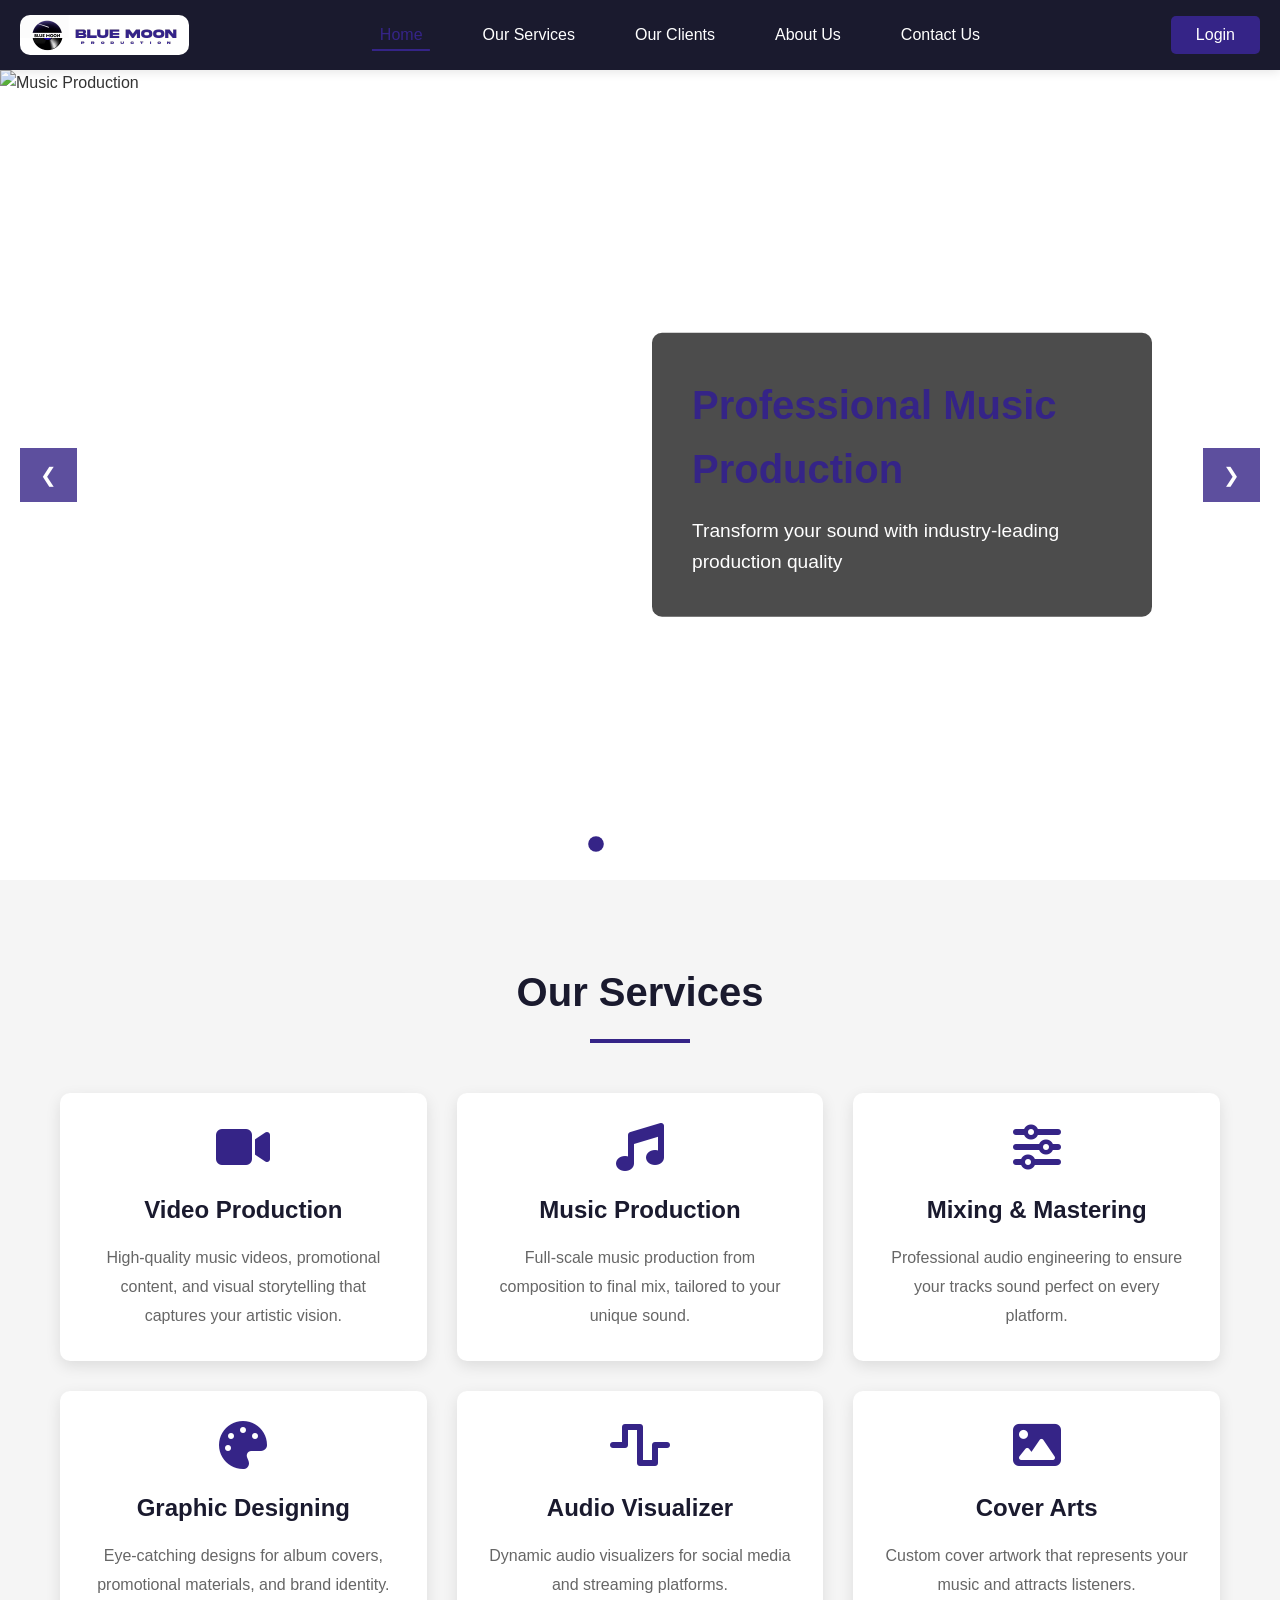
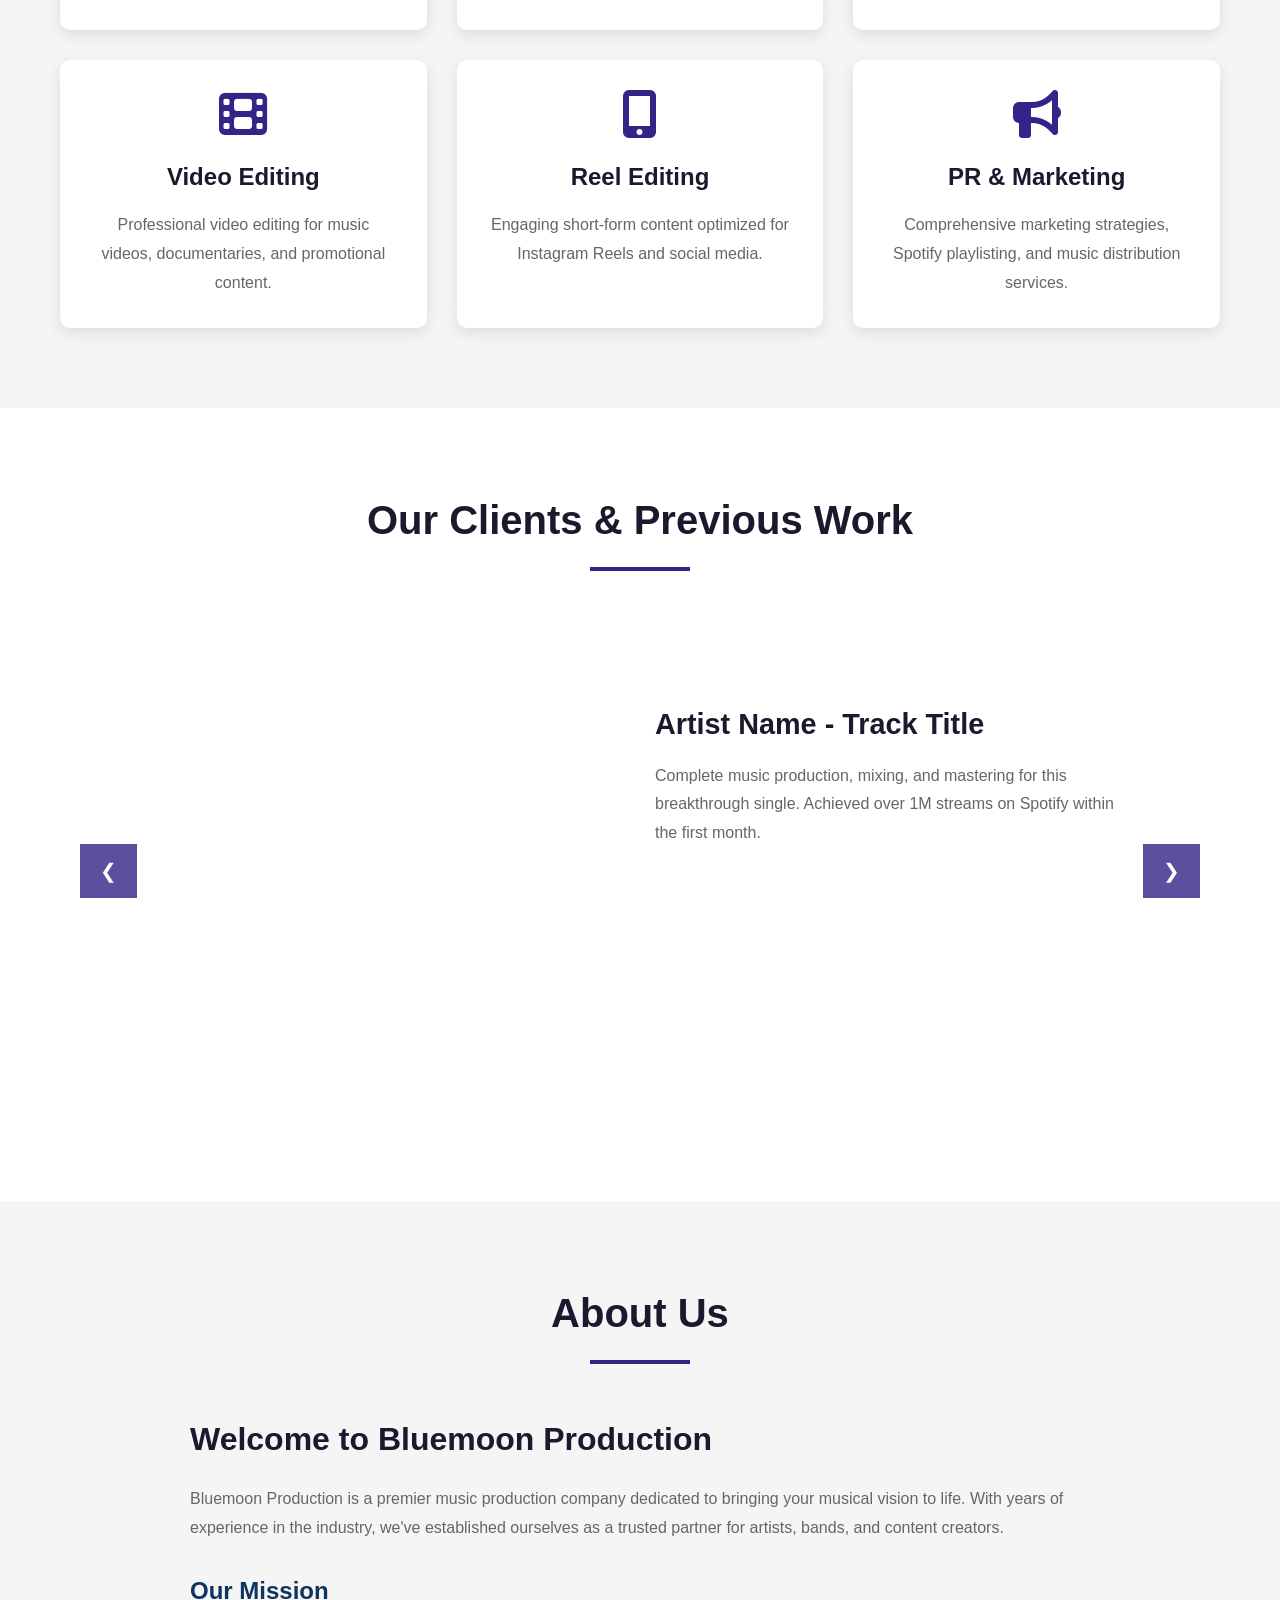
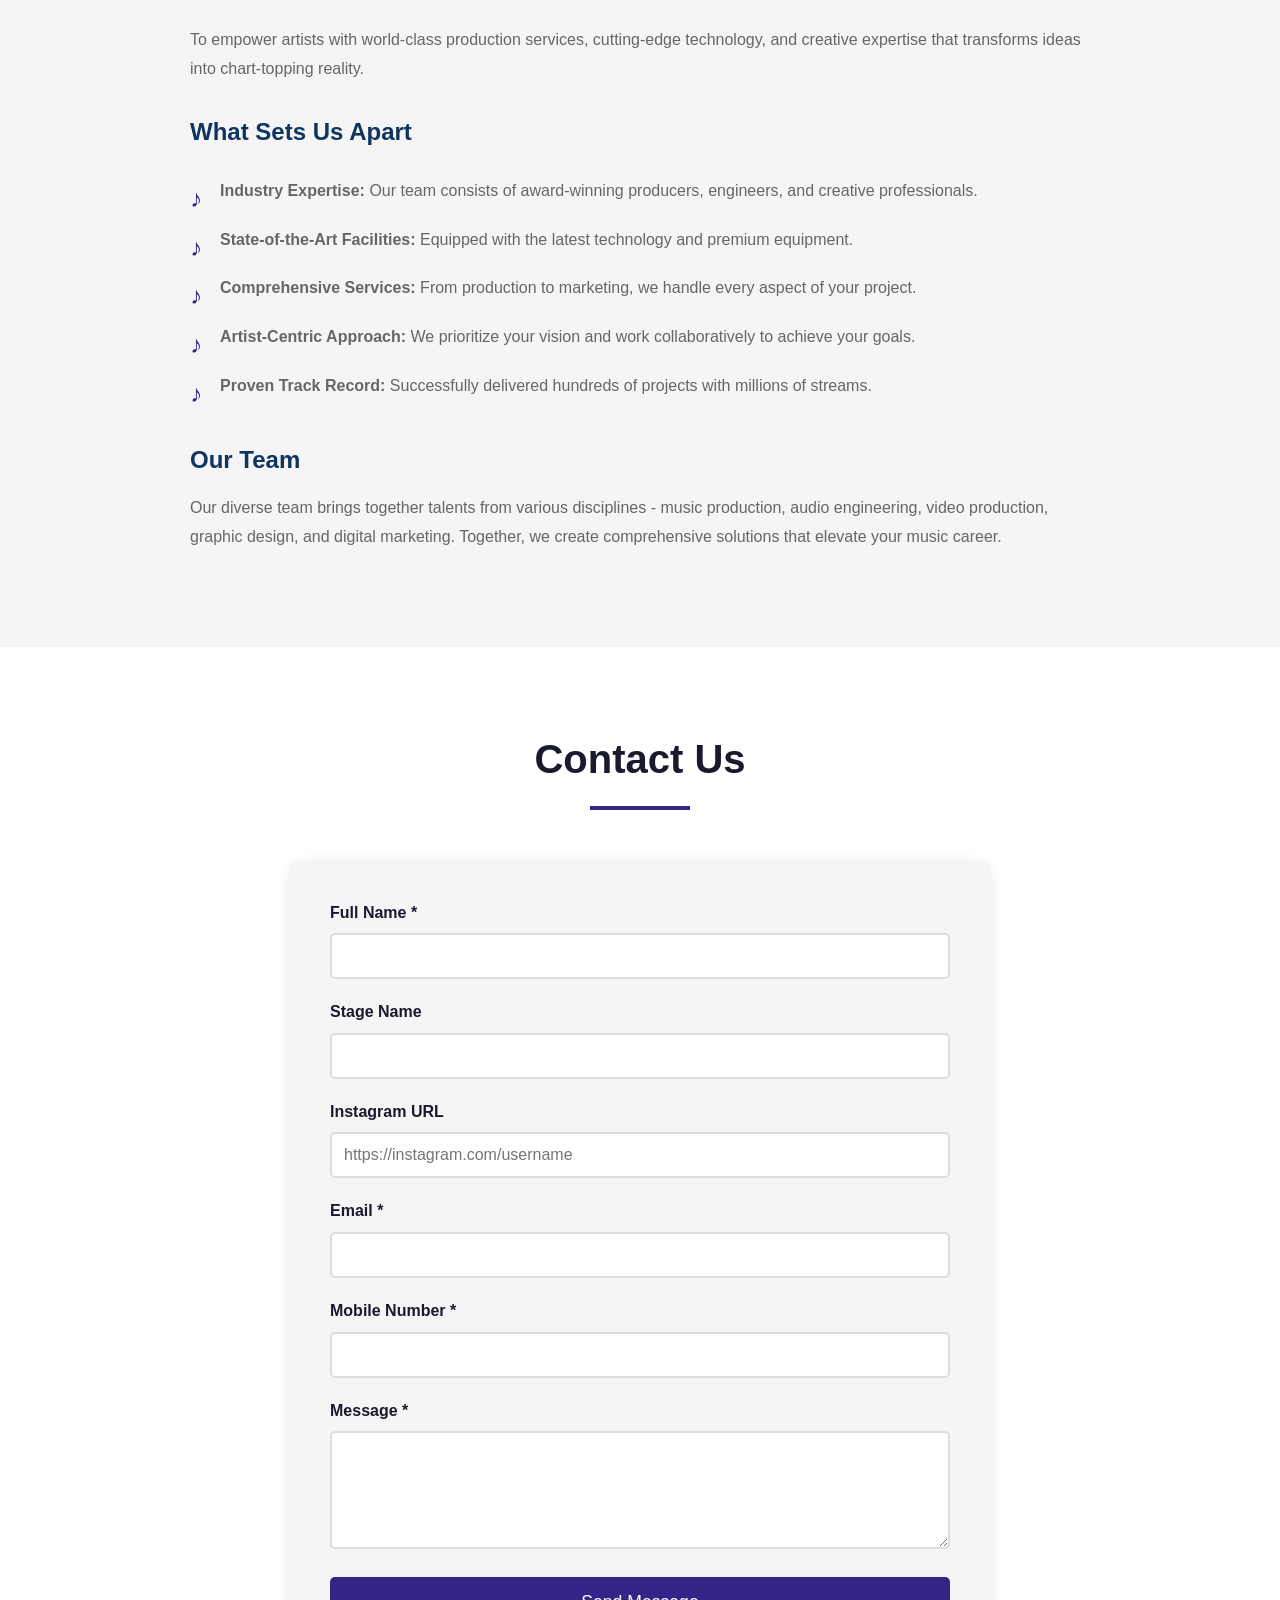
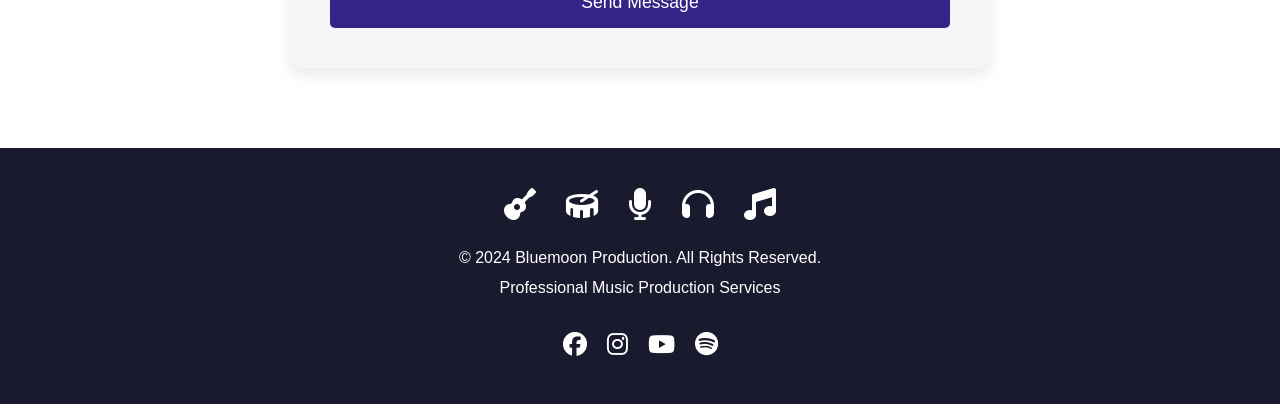
==== index.html @ 19fe963c "Multiple themes Implemented" ====
<!DOCTYPE html>
<html lang="en">
<head>
    <meta charset="UTF-8">
    <meta name="viewport" content="width=device-width, initial-scale=1.0">
    <title>Bluemoon Production - Music Production Company</title>
    <link rel="stylesheet" href="css/style.css">
    <link rel="stylesheet" href="css/navbar.css">
    <link rel="stylesheet" href="css/auth.css">
    <link rel="stylesheet" href="css/invoice.css">
    <link rel="stylesheet" href="css/theme.css">
    <link rel="stylesheet" href="https://cdnjs.cloudflare.com/ajax/libs/font-awesome/6.4.0/css/all.min.css">
</head>
<body>
    <!-- Navigation Bar -->
    <nav class="navbar" id="navbar">
        <div class="nav-container">
            <div class="nav-logo">
                <img src="images/bluemoon_production.gif" alt="Bluemoon Production" onerror="this.style.display='none'">
                <!-- <span>Bluemoon Production</span> -->
            </div>
            
            <div class="hamburger" id="hamburger">
                <span></span>
                <span></span>
                <span></span>
            </div>
            
            <ul class="nav-menu" id="navMenu">
                <li><a href="#home" class="nav-link active">Home</a></li>
                <li><a href="#services" class="nav-link">Our Services</a></li>
                <li><a href="#clients" class="nav-link">Our Clients</a></li>
                <li><a href="#about" class="nav-link">About Us</a></li>
                <li><a href="#contact" class="nav-link">Contact Us</a></li>
                <li class="invoice-menu" style="display: none;"><a href="invoice.html" target="_blank" class="nav-link">Generate Invoice</a></li>
            </ul>
            
            <div class="nav-auth">
                <button class="login-btn" id="loginBtn">Login</button>
                <div class="user-profile" id="userProfile" style="display: none;">
                    <i class="fas fa-user-circle"></i>
                    <div class="profile-dropdown">
                        <div class="profile-info">
                            <p><strong id="profileName"></strong></p>
                            <p id="profileEmail"></p>
                            <p id="profileStage"></p>
                        </div>
                        <button class="logout-btn" id="logoutBtn">Logout</button>
                    </div>
                </div>
            </div>
        </div>
    </nav>

    <!-- Home Section -->
    <section id="home" class="home-section">
        <div class="slider-container">
            <div class="slider">
                <div class="slide active">
                    <img src="https://images.unsplash.com/photo-1598488035139-bdbb2231ce04?w=1920" alt="Music Production">
                    <div class="slide-content">
                        <h1>Professional Music Production</h1>
                        <p>Transform your sound with industry-leading production quality</p>
                    </div>
                </div>
                <div class="slide">
                    <img src="https://images.unsplash.com/photo-1511379938547-c1f69419868d?w=1920" alt="Recording Studio">
                    <div class="slide-content">
                        <h1>State-of-the-Art Studio</h1>
                        <p>Experience world-class recording facilities and equipment</p>
                    </div>
                </div>
                <div class="slide">
                    <img src="https://images.unsplash.com/photo-1493225457124-a3eb161ffa5f?w=1920" alt="Mixing">
                    <div class="slide-content">
                        <h1>Expert Mixing & Mastering</h1>
                        <p>Bring your tracks to life with professional audio engineering</p>
                    </div>
                </div>
                <div class="slide">
                    <img src="https://images.unsplash.com/photo-1516280440614-37939bbacd81?w=1920" alt="Video Production">
                    <div class="slide-content">
                        <h1>Creative Video Production</h1>
                        <p>Stunning visuals that complement your musical vision</p>
                    </div>
                </div>
                <div class="slide">
                    <img src="https://images.unsplash.com/photo-1571330735066-03aaa9429d89?w=1920" alt="Marketing">
                    <div class="slide-content">
                        <h1>Strategic Music Marketing</h1>
                        <p>Amplify your reach with targeted promotion and distribution</p>
                    </div>
                </div>
            </div>
            <button class="slider-btn prev" onclick="changeSlide(-1)">&#10094;</button>
            <button class="slider-btn next" onclick="changeSlide(1)">&#10095;</button>
            <div class="slider-dots"></div>
        </div>
    </section>

    <!-- Services Section -->
    <section id="services" class="services-section">
        <div class="container">
            <h2 class="section-title">Our Services</h2>
            <div class="services-grid">
                <div class="service-card">
                    <i class="fas fa-video"></i>
                    <h3>Video Production</h3>
                    <p>High-quality music videos, promotional content, and visual storytelling that captures your artistic vision.</p>
                </div>
                <div class="service-card">
                    <i class="fas fa-music"></i>
                    <h3>Music Production</h3>
                    <p>Full-scale music production from composition to final mix, tailored to your unique sound.</p>
                </div>
                <div class="service-card">
                    <i class="fas fa-sliders-h"></i>
                    <h3>Mixing & Mastering</h3>
                    <p>Professional audio engineering to ensure your tracks sound perfect on every platform.</p>
                </div>
                <div class="service-card">
                    <i class="fas fa-palette"></i>
                    <h3>Graphic Designing</h3>
                    <p>Eye-catching designs for album covers, promotional materials, and brand identity.</p>
                </div>
                <div class="service-card">
                    <i class="fas fa-wave-square"></i>
                    <h3>Audio Visualizer</h3>
                    <p>Dynamic audio visualizers for social media and streaming platforms.</p>
                </div>
                <div class="service-card">
                    <i class="fas fa-image"></i>
                    <h3>Cover Arts</h3>
                    <p>Custom cover artwork that represents your music and attracts listeners.</p>
                </div>
                <div class="service-card">
                    <i class="fas fa-film"></i>
                    <h3>Video Editing</h3>
                    <p>Professional video editing for music videos, documentaries, and promotional content.</p>
                </div>
                <div class="service-card">
                    <i class="fas fa-mobile-alt"></i>
                    <h3>Reel Editing</h3>
                    <p>Engaging short-form content optimized for Instagram Reels and social media.</p>
                </div>
                <div class="service-card">
                    <i class="fas fa-bullhorn"></i>
                    <h3>PR & Marketing</h3>
                    <p>Comprehensive marketing strategies, Spotify playlisting, and music distribution services.</p>
                </div>
            </div>
        </div>
    </section>

    <!-- Clients Section -->
    <section id="clients" class="clients-section">
        <div class="container">
            <h2 class="section-title">Our Clients & Previous Work</h2>
            <div class="carousel-container">
                <div class="carousel">
                    <div class="carousel-item active">
                        <div class="carousel-video">
                            <iframe src="https://www.youtube.com/embed/dQw4w9WgXcQ" frameborder="0" allowfullscreen></iframe>
                        </div>
                        <div class="carousel-content">
                            <h3>Artist Name - Track Title</h3>
                            <p>Complete music production, mixing, and mastering for this breakthrough single. Achieved over 1M streams on Spotify within the first month.</p>
                        </div>
                    </div>
                    <div class="carousel-item">
                        <div class="carousel-video">
                            <iframe src="https://www.youtube.com/embed/dQw4w9WgXcQ" frameborder="0" allowfullscreen></iframe>
                        </div>
                        <div class="carousel-content">
                            <h3>Band Name - Album Production</h3>
                            <p>Full album production including recording, mixing, mastering, and music video production for debut album.</p>
                        </div>
                    </div>
                    <div class="carousel-item">
                        <div class="carousel-video">
                            <iframe src="https://www.youtube.com/embed/dQw4w9WgXcQ" frameborder="0" allowfullscreen></iframe>
                        </div>
                        <div class="carousel-content">
                            <h3>Solo Artist - EP Release</h3>
                            <p>Produced 5-track EP with complete marketing campaign and Spotify playlist placement.</p>
                        </div>
                    </div>
                    <div class="carousel-item">
                        <div class="carousel-video">
                            <iframe src="https://www.youtube.com/embed/dQw4w9WgXcQ" frameborder="0" allowfullscreen></iframe>
                        </div>
                        <div class="carousel-content">
                            <h3>Music Video Production</h3>
                            <p>Cinematic music video with professional editing and color grading. Featured on major music blogs.</p>
                        </div>
                    </div>
                    <div class="carousel-item">
                        <div class="carousel-video">
                            <iframe src="https://www.youtube.com/embed/dQw4w9WgXcQ" frameborder="0" allowfullscreen></iframe>
                        </div>
                        <div class="carousel-content">
                            <h3>Brand Collaboration</h3>
                            <p>Custom music production and sound design for commercial campaign.</p>
                        </div>
                    </div>
                    <div class="carousel-item">
                        <div class="carousel-video">
                            <iframe src="https://www.youtube.com/embed/dQw4w9WgXcQ" frameborder="0" allowfullscreen></iframe>
                        </div>
                        <div class="carousel-content">
                            <h3>Live Session Recording</h3>
                            <p>Multi-camera live session recording with professional audio mixing.</p>
                        </div>
                    </div>
                    <div class="carousel-item">
                        <div class="carousel-video">
                            <iframe src="https://www.youtube.com/embed/dQw4w9WgXcQ" frameborder="0" allowfullscreen></iframe>
                        </div>
                        <div class="carousel-content">
                            <h3>Podcast Production</h3>
                            <p>Complete podcast production including recording, editing, and distribution setup.</p>
                        </div>
                    </div>
                </div>
                <button class="carousel-btn prev" onclick="changeCarousel(-1)">&#10094;</button>
                <button class="carousel-btn next" onclick="changeCarousel(1)">&#10095;</button>
            </div>
        </div>
    </section>

    <!-- About Section -->
    <section id="about" class="about-section">
        <div class="container">
            <h2 class="section-title">About Us</h2>
            <div class="about-content">
                <div class="about-text">
                    <h3>Welcome to Bluemoon Production</h3>
                    <p>Bluemoon Production is a premier music production company dedicated to bringing your musical vision to life. With years of experience in the industry, we've established ourselves as a trusted partner for artists, bands, and content creators.</p>
                    
                    <h4>Our Mission</h4>
                    <p>To empower artists with world-class production services, cutting-edge technology, and creative expertise that transforms ideas into chart-topping reality.</p>
                    
                    <h4>What Sets Us Apart</h4>
                    <ul>
                        <li><strong>Industry Expertise:</strong> Our team consists of award-winning producers, engineers, and creative professionals.</li>
                        <li><strong>State-of-the-Art Facilities:</strong> Equipped with the latest technology and premium equipment.</li>
                        <li><strong>Comprehensive Services:</strong> From production to marketing, we handle every aspect of your project.</li>
                        <li><strong>Artist-Centric Approach:</strong> We prioritize your vision and work collaboratively to achieve your goals.</li>
                        <li><strong>Proven Track Record:</strong> Successfully delivered hundreds of projects with millions of streams.</li>
                    </ul>
                    
                    <h4>Our Team</h4>
                    <p>Our diverse team brings together talents from various disciplines - music production, audio engineering, video production, graphic design, and digital marketing. Together, we create comprehensive solutions that elevate your music career.</p>
                </div>
            </div>
        </div>
    </section>

    <!-- Contact Section -->
    <section id="contact" class="contact-section">
        <div class="container">
            <h2 class="section-title">Contact Us</h2>
            <div class="contact-content">
                <form id="contactForm" class="contact-form">
                    <div class="form-group">
                        <label for="contactName">Full Name *</label>
                        <input type="text" id="contactName" required>
                    </div>
                    <div class="form-group">
                        <label for="contactStageName">Stage Name</label>
                        <input type="text" id="contactStageName">
                    </div>
                    <div class="form-group">
                        <label for="contactInstagram">Instagram URL</label>
                        <input type="url" id="contactInstagram" placeholder="https://instagram.com/username">
                    </div>
                    <div class="form-group">
                        <label for="contactEmail">Email *</label>
                        <input type="email" id="contactEmail" required>
                    </div>
                    <div class="form-group">
                        <label for="contactPhone">Mobile Number *</label>
                        <input type="tel" id="contactPhone" required>
                    </div>
                    <div class="form-group">
                        <label for="contactMessage">Message *</label>
                        <textarea id="contactMessage" rows="5" required></textarea>
                    </div>
                    <button type="submit" class="submit-btn">Send Message</button>
                </form>
            </div>
        </div>
    </section>

    <!-- Invoice Section -->
    <!-- <section id="invoice" class="invoice-section" style="display: none;">
        <div class="container">
            <h2 class="section-title">Generate Invoice</h2>
            <form id="invoiceForm" class="invoice-form">
                <div class="form-row">
                    <div class="form-group">
                        <label for="invoiceNo">Invoice No. *</label>
                        <input type="text" id="invoiceNo" required>
                    </div>
                </div>

                <h3>From (Your Details)</h3>
                <div class="form-row">
                    <div class="form-group">
                        <label for="fromName">Company/Person Name *</label>
                        <input type="text" id="fromName" value="Bluemoon Production" required>
                    </div>
                    <div class="form-group">
                        <label for="fromPhone">Mobile No. *</label>
                        <input type="tel" id="fromPhone" required>
                    </div>
                </div>
                <div class="form-row">
                    <div class="form-group">
                        <label for="fromEmail">Email *</label>
                        <input type="email" id="fromEmail" required>
                    </div>
                    <div class="form-group">
                        <label for="fromAddress">Address *</label>
                        <input type="text" id="fromAddress" required>
                    </div>
                </div>

                <h3>To (Client Details)</h3>
                <div class="form-row">
                    <div class="form-group">
                        <label for="toName">Company/Person Name *</label>
                        <input type="text" id="toName" required>
                    </div>
                    <div class="form-group">
                        <label for="toPhone">Mobile No. *</label>
                        <input type="tel" id="toPhone" required>
                    </div>
                </div>
                <div class="form-row">
                    <div class="form-group">
                        <label for="toEmail">Email *</label>
                        <input type="email" id="toEmail" required>
                    </div>
                    <div class="form-group">
                        <label for="toAddress">Address *</label>
                        <input type="text" id="toAddress" required>
                    </div>
                </div>

                <h3>Invoice Details</h3>
                <div class="form-row">
                    <div class="form-group">
                        <label for="invoiceDate">Invoice Date *</label>
                        <input type="date" id="invoiceDate" required>
                    </div>
                    <div class="form-group">
                        <label for="terms">Terms</label>
                        <input type="text" id="terms" placeholder="e.g., Net 30">
                    </div>
                    <div class="form-group">
                        <label for="dueDate">Due Date *</label>
                        <input type="date" id="dueDate" required>
                    </div>
                </div>

                <h3>Item Details</h3>
                <table class="items-table" id="itemsTable">
                    <thead>
                        <tr>
                            <th>Sl.No.</th>
                            <th>Item & Description</th>
                            <th>Qty</th>
                            <th>Amount</th>
                            <th>Action</th>
                        </tr>
                    </thead>
                    <tbody id="itemsBody">
                        <tr class="item-row">
                            <td>1</td>
                            <td><input type="text" class="item-desc" placeholder="Item description" required></td>
                            <td><input type="number" class="item-qty" value="1" min="1" required></td>
                            <td><input type="number" class="item-amount" placeholder="0.00" step="0.01" required></td>
                            <td><button type="button" class="remove-item" onclick="removeItem(this)">Remove</button></td>
                        </tr>
                    </tbody>
                </table>
                <button type="button" class="add-item-btn" onclick="addItem()">Add Item</button>

                <div class="invoice-totals">
                    <div class="total-row">
                        <label>Sub Total:</label>
                        <span id="subTotal">0.00</span>
                    </div>
                    <div class="total-row">
                        <label>Total:</label>
                        <span id="total">0.00</span>
                    </div>
                    <div class="form-group">
                        <label for="advancePayment">Advance Payment:</label>
                        <input type="number" id="advancePayment" value="0" step="0.01">
                    </div>
                    <div class="total-row">
                        <label>Balance Due:</label>
                        <span id="balanceDue">0.00</span>
                    </div>
                    <div class="total-row">
                        <label>Total in Words:</label>
                        <span id="totalWords"></span>
                    </div>
                </div>

                <h3>Payment Details</h3>
                <div class="form-group">
                    <label for="paymentMethod">Payment Method *</label>
                    <select id="paymentMethod" required>
                        <option value="">Select Payment Method</option>
                        <option value="bank">Bank Details</option>
                        <option value="upi">UPI</option>
                        <option value="both">Both</option>
                    </select>
                </div>

                <div id="bankDetails" style="display: none;">
                    <h4>Bank Details</h4>
                    <div class="form-row">
                        <div class="form-group">
                            <label for="accountHolder">Account Holder Name</label>
                            <input type="text" id="accountHolder">
                        </div>
                        <div class="form-group">
                            <label for="bankName">Bank Name</label>
                            <input type="text" id="bankName">
                        </div>
                    </div>
                    <div class="form-row">
                        <div class="form-group">
                            <label for="accountNumber">Account Number</label>
                            <input type="text" id="accountNumber">
                        </div>
                        <div class="form-group">
                            <label for="accountType">Account Type</label>
                            <input type="text" id="accountType" placeholder="Savings/Current">
                        </div>
                    </div>
                    <div class="form-row">
                        <div class="form-group">
                            <label for="ifscCode">IFSC Code</label>
                            <input type="text" id="ifscCode">
                        </div>
                        <div class="form-group">
                            <label for="branch">Branch</label>
                            <input type="text" id="branch">
                        </div>
                        <div class="form-group">
                            <label for="swiftCode">SWIFT Code</label>
                            <input type="text" id="swiftCode">
                        </div>
                    </div>
                </div>

                <div id="upiDetails" style="display: none;">
                    <h4>UPI Details</h4>
                    <div class="form-row">
                        <div class="form-group">
                            <label for="upiId">UPI ID</label>
                            <input type="text" id="upiId">
                        </div>
                        <div class="form-group">
                            <label for="upiName">Name</label>
                            <input type="text" id="upiName">
                        </div>
                    </div>
                </div>

                <div class="form-group">
                    <label for="terms">Terms & Conditions</label>
                    <textarea id="termsConditions" rows="4" placeholder="Enter terms and conditions"></textarea>
                </div>

                <button type="submit" class="submit-btn">Generate Invoice</button>
            </form>
        </div>
    </section> -->

    <!-- Footer -->
    <footer class="footer">
        <div class="container">
            <div class="footer-content">
                <div class="footer-icons">
                    <i class="fas fa-guitar instrument-icon"></i>
                    <i class="fas fa-drum instrument-icon"></i>
                    <i class="fas fa-microphone instrument-icon"></i>
                    <i class="fas fa-headphones instrument-icon"></i>
                    <i class="fas fa-music instrument-icon"></i>
                </div>
                <div class="footer-info">
                    <p>&copy; 2024 Bluemoon Production. All Rights Reserved.</p>
                    <p>Professional Music Production Services</p>
                </div>
                <div class="footer-social">
                    <a href="#"><i class="fab fa-facebook"></i></a>
                    <a href="#"><i class="fab fa-instagram"></i></a>
                    <a href="#"><i class="fab fa-youtube"></i></a>
                    <a href="#"><i class="fab fa-spotify"></i></a>
                </div>
            </div>
        </div>
    </footer>

    <!-- Auth Modal -->
    <div id="authModal" class="modal">
        <div class="modal-content">
            <span class="close-modal">&times;</span>
            
            <!-- Login Form -->
            <div id="loginForm" class="auth-form">
                <h2>Login</h2>
                <form id="loginFormElement">
                    <div class="form-group">
                        <label for="loginEmail">Email</label>
                        <input type="email" id="loginEmail" required>
                    </div>
                    <div class="form-group">
                        <label for="loginPassword">Password</label>
                        <input type="password" id="loginPassword" required>
                    </div>
                    <button type="submit" class="auth-submit-btn">Login</button>
                    <p class="auth-switch">Don't have an account? <a href="#" id="showSignup">Sign Up</a></p>
                </form>
            </div>

            <!-- Signup Form -->
            <div id="signupForm" class="auth-form" style="display: none;">
                <h2>Sign Up</h2>
                <form id="signupFormElement">
                    <div class="form-group">
                        <label for="signupFullName">Full Name *</label>
                        <input type="text" id="signupFullName" required>
                    </div>
                    <div class="form-group">
                        <label for="signupStageName">Stage Name</label>
                        <input type="text" id="signupStageName">
                    </div>
                    <div class="form-group">
                        <label for="signupEmail">Email *</label>
                        <input type="email" id="signupEmail" required>
                    </div>
                    <div class="form-group">
                        <label for="signupPhone">WhatsApp/Mobile Number *</label>
                        <input type="tel" id="signupPhone" required>
                    </div>
                    <div class="form-group">
                        <label for="signupPassword">Password *</label>
                        <input type="password" id="signupPassword" required>
                    </div>
                    <div class="form-group">
                        <label for="signupConfirmPassword">Re-enter Password *</label>
                        <input type="password" id="signupConfirmPassword" required>
                    </div>
                    <button type="submit" class="auth-submit-btn">Sign Up</button>
                    <p class="auth-switch">Already have an account? <a href="#" id="showLogin">Login</a></p>
                </form>
            </div>
        </div>
    </div>

    <script src="js/config.js"></script>
    <script src="js/utils.js"></script>
    <script src="js/theme.js"></script>
    <script src="js/main.js"></script>
    <script src="js/auth.js"></script>
    <script src="js/invoice.js"></script>
</body>
</html>
---- css/style.css ----
* {
    margin: 0;
    padding: 0;
    box-sizing: border-box;
}

:root {
    --primary-color: #1a1a2e;
    --secondary-color: #16213e;
    --accent-color: #0f3460;
    --highlight-color: #352487;
    --text-light: #ffffff;
    --text-dark: #333333;
    --bg-light: #f5f5f5;
}

body {
    font-family: 'Segoe UI', Tahoma, Geneva, Verdana, sans-serif;
    line-height: 1.6;
    color: var(--text-dark);
    overflow-x: hidden;
}

.container {
    max-width: 1200px;
    margin: 0 auto;
    padding: 0 20px;
}

/* Home Section */
.home-section {
    margin-top: 70px;
    position: relative;
    height: 90vh;
    overflow: hidden;
}

.slider-container {
    position: relative;
    width: 100%;
    height: 100%;
}

.slider {
    width: 100%;
    height: 100%;
}

.slide {
    position: absolute;
    width: 100%;
    height: 100%;
    opacity: 0;
    transition: opacity 1s ease-in-out;
}

.slide.active {
    opacity: 1;
}

.slide img {
    width: 100%;
    height: 100%;
    object-fit: cover;
}

.slide-content {
    position: absolute;
    right: 10%;
    top: 50%;
    transform: translateY(-50%);
    background: rgba(0, 0, 0, 0.7);
    padding: 40px;
    border-radius: 10px;
    max-width: 500px;
    color: var(--text-light);
    animation: slideIn 1s ease-out;
}

@keyframes slideIn {
    from {
        opacity: 0;
        transform: translateY(-50%) translateX(50px);
    }
    to {
        opacity: 1;
        transform: translateY(-50%) translateX(0);
    }
}

.slide-content h1 {
    font-size: 2.5rem;
    margin-bottom: 15px;
    color: var(--highlight-color);
}

.slide-content p {
    font-size: 1.2rem;
}

.slider-btn {
    position: absolute;
    top: 50%;
    transform: translateY(-50%);
    background: var(--highlight-color);
    color: white;
    border: none;
    padding: 15px 20px;
    cursor: pointer;
    font-size: 20px;
    transition: all 0.3s;
    z-index: 10;
    opacity: 0.8;
}

.slider-btn:hover {
    background: var(--highlight-color);
    transform: translateY(-50%) scale(1.1);
}

.slider-btn.prev {
    left: 20px;
}

.slider-btn.next {
    right: 20px;
}

.slider-dots {
    position: absolute;
    bottom: 30px;
    left: 50%;
    transform: translateX(-50%);
    display: flex;
    gap: 10px;
    z-index: 10;
}

.dot {
    width: 12px;
    height: 12px;
    border-radius: 50%;
    background: rgba(255, 255, 255, 0.5);
    cursor: pointer;
    transition: all 0.3s;
}

.dot.active {
    background: var(--highlight-color);
    transform: scale(1.3);
}

/* Services Section */
.services-section {
    padding: 80px 0;
    background: var(--bg-light);
}

.section-title {
    text-align: center;
    font-size: 2.5rem;
    margin-bottom: 50px;
    color: var(--primary-color);
    position: relative;
}

.section-title::after {
    content: '';
    display: block;
    width: 100px;
    height: 4px;
    background: var(--highlight-color);
    margin: 15px auto 0;
}

.services-grid {
    display: grid;
    grid-template-columns: repeat(3, 1fr);
    gap: 30px;
}

.service-card {
    background: white;
    padding: 30px;
    border-radius: 10px;
    text-align: center;
    transition: all 0.3s;
    box-shadow: 0 5px 15px rgba(0, 0, 0, 0.1);
}

.service-card:hover {
    transform: translateY(-10px);
    box-shadow: 0 15px 30px rgba(0, 0, 0, 0.3);
}

.service-card i {
    font-size: 3rem;
    color: var(--highlight-color);
    margin-bottom: 20px;
    transition: all 0.3s;
}

.service-card:hover i {
    transform: scale(1.2) rotate(5deg);
}

.service-card h3 {
    font-size: 1.5rem;
    margin-bottom: 15px;
    color: var(--primary-color);
}

.service-card p {
    color: #666;
    line-height: 1.8;
}

/* Clients Section */
.clients-section {
    padding: 80px 0;
    background: white;
}

.carousel-container {
    position: relative;
    max-width: 1000px;
    margin: 0 auto;
}

.carousel {
    position: relative;
    height: 500px;
}

.carousel-item {
    position: absolute;
    width: 100%;
    display: none;
    opacity: 0;
    transition: opacity 0.5s;
}

.carousel-item.active {
    display: flex;
    opacity: 1;
    gap: 30px;
    align-items: center;
}

.carousel-video {
    flex: 1;
    border-radius: 10px;
    overflow: hidden;
}

.carousel-video iframe {
    width: 100%;
    height: 300px;
    border-radius: 10px;
}

.carousel-content {
    flex: 1;
    padding: 20px;
}

.carousel-content h3 {
    font-size: 1.8rem;
    margin-bottom: 15px;
    color: var(--primary-color);
}

.carousel-content p {
    color: #666;
    line-height: 1.8;
}

.carousel-btn {
    position: absolute;
    top: 50%;
    transform: translateY(-50%);
    background: var(--highlight-color);
    color: white;
    border: none;
    padding: 15px 20px;
    cursor: pointer;
    font-size: 20px;
    transition: all 0.3s;
    z-index: 10;
    opacity: 0.8;
}

.carousel-btn:hover {
    background: var(--highlight-color);
    transform: translateY(-50%) scale(1.1);
}

.carousel-btn.prev {
    left: -60px;
}

.carousel-btn.next {
    right: -60px;
}

/* About Section */
.about-section {
    padding: 80px 0;
    background: var(--bg-light);
}

.about-content {
    max-width: 900px;
    margin: 0 auto;
}

.about-text h3 {
    font-size: 2rem;
    margin-bottom: 20px;
    color: var(--primary-color);
}

.about-text h4 {
    font-size: 1.5rem;
    margin: 30px 0 15px;
    color: var(--accent-color);
}

.about-text p {
    margin-bottom: 15px;
    line-height: 1.8;
    color: #666;
}

.about-text ul {
    list-style: none;
    padding-left: 0;
}

.about-text ul li {
    padding: 10px 0;
    padding-left: 30px;
    position: relative;
    line-height: 1.8;
    color: #666;
}

.about-text ul li::before {
    content: '♪';
    position: absolute;
    left: 0;
    color: var(--highlight-color);
    font-size: 1.5rem;
}

/* Contact Section */
.contact-section {
    padding: 80px 0;
    background: white;
}

.contact-content {
    max-width: 700px;
    margin: 0 auto;
}

.contact-form {
    background: var(--bg-light);
    padding: 40px;
    border-radius: 10px;
    box-shadow: 0 5px 15px rgba(0, 0, 0, 0.1);
}

.form-group {
    margin-bottom: 20px;
}

.form-group label {
    display: block;
    margin-bottom: 8px;
    font-weight: 600;
    color: var(--primary-color);
}

.form-group input,
.form-group textarea,
.form-group select {
    width: 100%;
    padding: 12px;
    border: 2px solid #ddd;
    border-radius: 5px;
    font-size: 1rem;
    transition: all 0.3s;
}

.form-group input:focus,
.form-group textarea:focus,
.form-group select:focus {
    outline: none;
    border-color: var(--highlight-color);
}

.submit-btn {
    background: var(--highlight-color);
    color: white;
    padding: 15px 40px;
    border: none;
    border-radius: 5px;
    font-size: 1.1rem;
    cursor: pointer;
    transition: all 0.3s;
    width: 100%;
}

.submit-btn:hover {
    transform: translateY(-2px);
    box-shadow: 0 5px 15px rgba(0, 0, 0, 0.3);
}

/* Footer */
.footer {
    background: var(--primary-color);
    color: var(--text-light);
    padding: 40px 0;
    text-align: center;
}

.footer-content {
    display: flex;
    flex-direction: column;
    gap: 20px;
}

.footer-icons {
    display: flex;
    justify-content: center;
    gap: 30px;
    font-size: 2rem;
}

.instrument-icon {
    transition: all 0.3s;
    cursor: pointer;
}

.instrument-icon:hover {
    color: var(--highlight-color);
    transform: translateY(-5px) rotate(10deg);
}

.footer-info p {
    margin: 5px 0;
}

.footer-social {
    display: flex;
    justify-content: center;
    gap: 20px;
}

.footer-social a {
    color: var(--text-light);
    font-size: 1.5rem;
    transition: all 0.3s;
}

.footer-social a:hover {
    color: var(--highlight-color);
    transform: scale(1.2);
}

/* Modal */
.modal {
    display: none;
    position: fixed;
    z-index: 1000;
    left: 0;
    top: 0;
    width: 100%;
    height: 100%;
    background: rgba(0, 0, 0, 0.8);
    animation: fadeIn 0.3s;
}

@keyframes fadeIn {
    from { opacity: 0; }
    to { opacity: 1; }
}

.modal-content {
    position: relative;
    background: white;
    margin: 5% auto;
    padding: 40px;
    width: 90%;
    max-width: 500px;
    border-radius: 10px;
    animation: slideDown 0.3s;
}

@keyframes slideDown {
    from {
        transform: translateY(-50px);
        opacity: 0;
    }
    to {
        transform: translateY(0);
        opacity: 1;
    }
}

.close-modal {
    position: absolute;
    right: 20px;
    top: 15px;
    font-size: 30px;
    cursor: pointer;
    color: #999;
    transition: all 0.3s;
}

.close-modal:hover {
    color: var(--highlight-color);
    transform: rotate(90deg);
}

/* Responsive Design */
@media (max-width: 768px) {
    .services-grid {
        grid-template-columns: 1fr;
    }

    /* Slider mobile responsive */
    .slider-container {
        overflow-x: auto;
        -webkit-overflow-scrolling: touch;
        scroll-snap-type: x mandatory;
    }

    .slider {
        display: flex;
        width: auto;
    }

    .slide {
        position: relative;
        min-width: 100%;
        scroll-snap-align: start;
        opacity: 1;
    }

    .slider-btn {
        display: none;
    }

    .slider-dots {
        bottom: 10px;
    }

    .dot {
        display: none;
    }

    /* Carousel mobile responsive */
    .carousel-container {
        overflow-x: auto;
        -webkit-overflow-scrolling: touch;
        scroll-snap-type: x mandatory;
    }

    .carousel {
        display: flex;
        width: auto;
        height: auto;
    }

    .carousel-item {
        position: relative;
        min-width: 100%;
        scroll-snap-align: start;
        display: flex;
        flex-direction: column;
        opacity: 1;
        padding: 20px;
    }

    .carousel-item.active {
        display: flex;
    }

    .carousel-btn {
        display: none;
    }

    .carousel-video {
        width: 100%;
        margin-bottom: 20px;
    }

    .carousel-video iframe {
        height: 250px;
    }

    .carousel-content {
        width: 100%;
        padding: 0;
    }

    .slide-content {
        right: 5%;
        left: 5%;
        padding: 20px;
        max-width: none;
    }

    .slide-content h1 {
        font-size: 1.8rem;
    }

    .slide-content p {
        font-size: 1rem;
    }

    .section-title {
        font-size: 2rem;
    }

    .home-section {
        height: 70vh;
    }
}

@media (max-width: 480px) {
    .slide-content h1 {
        font-size: 1.5rem;
    }

    .service-card {
        padding: 20px;
    }

    .contact-form {
        padding: 20px;
    }
}

/* Custom Alert/Confirm Modal */
.custom-modal {
    display: none;
    position: fixed;
    z-index: 10000;
    left: 0;
    top: 0;
    width: 100%;
    height: 100%;
    background-color: rgba(0, 0, 0, 0.6);
    backdrop-filter: blur(8px);
    animation: fadeIn 0.3s ease;
}

.custom-modal-content {
    background: linear-gradient(135deg, #667eea 0%, #764ba2 100%);
    margin: 15% auto;
    padding: 0;
    border-radius: 20px;
    width: 90%;
    max-width: 450px;
    box-shadow: 0 20px 60px rgba(0, 0, 0, 0.3);
    animation: slideDown 0.4s ease;
    overflow: hidden;
}

.custom-modal-header {
    padding: 30px 30px 20px;
    text-align: center;
    color: white;
}

.custom-modal-icon {
    font-size: 60px;
    margin-bottom: 15px;
    animation: scaleIn 0.5s ease;
}

.custom-modal-title {
    font-size: 24px;
    font-weight: 600;
    margin: 0;
    color: white;
}

.custom-modal-body {
    background: white;
    padding: 30px;
    text-align: center;
}

.custom-modal-message {
    font-size: 16px;
    color: #333;
    line-height: 1.6;
    margin: 0;
}

.custom-modal-footer {
    background: white;
    padding: 0 30px 30px;
    display: flex;
    gap: 15px;
    justify-content: center;
}

.custom-modal-btn {
    padding: 12px 30px;
    border: none;
    border-radius: 25px;
    font-size: 16px;
    font-weight: 600;
    cursor: pointer;
    transition: all 0.3s ease;
    min-width: 120px;
}

.custom-modal-btn-primary {
    background: linear-gradient(135deg, #667eea 0%, #764ba2 100%);
    color: white;
}

.custom-modal-btn-primary:hover {
    transform: translateY(-2px);
    box-shadow: 0 5px 20px rgba(102, 126, 234, 0.4);
}

.custom-modal-btn-secondary {
    background: #f0f0f0;
    color: #666;
}

.custom-modal-btn-secondary:hover {
    background: #e0e0e0;
    transform: translateY(-2px);
}

@keyframes fadeIn {
    from { opacity: 0; }
    to { opacity: 1; }
}

@keyframes slideDown {
    from {
        transform: translateY(-50px);
        opacity: 0;
    }
    to {
        transform: translateY(0);
        opacity: 1;
    }
}

@keyframes scaleIn {
    from {
        transform: scale(0);
    }
    to {
        transform: scale(1);
    }
}
---- css/navbar.css ----
.navbar {
    position: fixed;
    top: 0;
    left: 0;
    width: 100%;
    background: var(--primary-color);
    box-shadow: 0 2px 10px rgba(0, 0, 0, 0.1);
    z-index: 999;
    transition: all 0.3s;
}

.navbar.scrolled {
    background: rgba(26, 26, 46, 0.95);
    backdrop-filter: blur(10px);
}

.nav-container {
    max-width: 1400px;
    margin: 0 auto;
    padding: 0 20px;
    display: flex;
    justify-content: space-between;
    align-items: center;
    height: 70px;
}

.nav-logo {
    display: flex;
    align-items: center;
    gap: 10px;
    color: var(--text-light);
    font-size: 1.5rem;
    font-weight: bold;
}

.nav-logo img {
    height: 40px;
    width: auto;
    border-radius: 10px;
}

.nav-menu {
    display: flex;
    list-style: none;
    gap: 30px;
    align-items: center;
}

.nav-link {
    color: var(--text-light);
    text-decoration: none;
    font-size: 1rem;
    transition: all 0.3s;
    padding: 8px 15px;
    border-radius: 5px;
    position: relative;
}

.nav-link::after {
    content: '';
    position: absolute;
    bottom: 0;
    left: 50%;
    transform: translateX(-50%);
    width: 0;
    height: 2px;
    background: var(--highlight-color);
    transition: width 0.3s;
}

.nav-link:hover::after,
.nav-link.active::after {
    width: 80%;
}

.nav-link:hover,
.nav-link.active {
    color: var(--highlight-color);
}

.nav-auth {
    display: flex;
    align-items: center;
}

.login-btn {
    background: var(--highlight-color);
    color: white;
    border: none;
    padding: 10px 25px;
    border-radius: 5px;
    cursor: pointer;
    font-size: 1rem;
    transition: all 0.3s;
}

.login-btn:hover {
    transform: translateY(-2px);
    box-shadow: 0 5px 15px rgba(0, 0, 0, 0.3);
}

.user-profile {
    position: relative;
    cursor: pointer;
}

.user-profile i {
    font-size: 2rem;
    color: var(--text-light);
    transition: all 0.3s;
}

.user-profile:hover i {
    color: var(--highlight-color);
}

.profile-dropdown {
    position: absolute;
    top: 100%;
    right: 0;
    margin-top: 10px;
    background: white;
    border-radius: 10px;
    box-shadow: 0 5px 20px rgba(0, 0, 0, 0.2);
    padding: 20px;
    min-width: 250px;
    opacity: 0;
    visibility: hidden;
    transform: translateY(-10px);
    transition: all 0.3s;
}

.user-profile:hover .profile-dropdown {
    opacity: 1;
    visibility: visible;
    transform: translateY(0);
}

.profile-info {
    color: var(--text-dark);
    margin-bottom: 15px;
    padding-bottom: 15px;
    border-bottom: 1px solid #eee;
    text-transform: uppercase;
}

.profile-info p {
    margin: 5px 0;
    font-size: 0.9rem;
}

.profile-info strong {
    color: var(--primary-color);
}

.profile-theme-section {
    margin-bottom: 15px;
    padding-bottom: 15px;
    border-bottom: 1px solid #eee;
}

.profile-theme-section h4 {
    font-size: 0.85rem;
    color: var(--primary-color);
    margin: 0 0 10px 0;
    text-transform: uppercase;
}

.profile-theme-grid {
    display: grid;
    grid-template-columns: repeat(2, 1fr);
    gap: 8px;
}

.profile-theme-option {
    padding: 8px;
    border: 2px solid #ddd;
    border-radius: 8px;
    cursor: pointer;
    text-align: center;
    transition: all 0.3s;
    position: relative;
}

.profile-theme-option:hover {
    transform: scale(1.05);
    box-shadow: 0 3px 10px rgba(0, 0, 0, 0.15);
}

.profile-theme-option.active {
    border-color: var(--highlight-color);
    background: rgba(53, 36, 135, 0.05);
}

.profile-theme-option.active::after {
    content: '✓';
    position: absolute;
    top: 2px;
    right: 2px;
    background: var(--highlight-color);
    color: white;
    width: 16px;
    height: 16px;
    border-radius: 50%;
    display: flex;
    align-items: center;
    justify-content: center;
    font-size: 10px;
}

.profile-theme-preview {
    width: 100%;
    height: 30px;
    border-radius: 5px;
    margin-bottom: 5px;
}

.profile-theme-name {
    font-size: 0.75rem;
    color: #333;
    font-weight: 500;
}

.profile-theme-actions {
    display: flex;
    gap: 10px;
    margin-top: 15px;
    padding-top: 15px;
    border-top: 1px solid #eee;
}

.theme-apply-btn,
.theme-cancel-btn {
    flex: 1;
    padding: 8px 16px;
    border: none;
    border-radius: 5px;
    cursor: pointer;
    font-size: 0.85rem;
    font-weight: 600;
    transition: all 0.3s;
}

.theme-apply-btn {
    background: var(--highlight-color);
    color: white;
}

.theme-apply-btn:hover {
    opacity: 0.9;
    transform: translateY(-2px);
}

.theme-cancel-btn {
    background: #f0f0f0;
    color: #666;
}

.theme-cancel-btn:hover {
    background: #e0e0e0;
}

.logout-btn {
    width: 100%;
    background: var(--highlight-color);
    color: white;
    border: none;
    padding: 10px;
    border-radius: 5px;
    cursor: pointer;
    transition: all 0.3s;
}

.logout-btn:hover {
    opacity: 0.9;
}

.hamburger {
    display: none;
    flex-direction: column;
    cursor: pointer;
    gap: 5px;
}

.hamburger span {
    width: 25px;
    height: 3px;
    background: var(--text-light);
    transition: all 0.3s;
    border-radius: 3px;
}

.hamburger.active span:nth-child(1) {
    transform: rotate(45deg) translate(8px, 8px);
}

.hamburger.active span:nth-child(2) {
    opacity: 0;
}

.hamburger.active span:nth-child(3) {
    transform: rotate(-45deg) translate(7px, -7px);
}

/* Mobile Responsive */
@media (max-width: 768px) {
    .hamburger {
        display: flex;
    }

    .nav-menu {
        position: fixed;
        left: -100%;
        top: 70px;
        flex-direction: column;
        background: var(--primary-color);
        width: 100%;
        text-align: center;
        transition: all 0.3s;
        padding: 20px 0;
        gap: 0;
    }

    .nav-menu.active {
        left: 0;
    }

    .nav-menu li {
        width: 100%;
        padding: 15px 0;
        border-bottom: 1px solid rgba(255, 255, 255, 0.1);
    }

    .nav-link::after {
        display: none;
    }

    .nav-auth {
        display: none;
    }

    /* Show profile in menu on mobile */
    .nav-menu .mobile-profile {
        display: block;
        padding: 20px;
        border-top: 2px solid var(--highlight-color);
    }

    .mobile-profile .profile-info {
        color: var(--text-light);
        text-align: center;
        margin-bottom: 15px;
        border-bottom: 1px solid rgba(255, 255, 255, 0.2);
        padding-bottom: 15px;
        text-transform: uppercase;
    }

    .mobile-profile .profile-info p {
        margin: 5px 0;
        font-size: 0.9rem;
    }

    .mobile-profile .logout-btn {
        width: 100%;
        background: var(--highlight-color);
        color: white;
        border: none;
        padding: 10px;
        border-radius: 5px;
        cursor: pointer;
        transition: all 0.3s;
    }

    .mobile-profile .logout-btn:hover {
        opacity: 0.9;
    }
}

/* Hide mobile profile on desktop */
@media (min-width: 769px) {
    .mobile-profile {
        display: none !important;
    }
}
---- css/auth.css ----
.auth-form {
    position: relative;
}

.auth-form h2 {
    text-align: center;
    color: var(--primary-color);
    margin-bottom: 30px;
    font-size: 2rem;
}

.auth-form .form-group {
    margin-bottom: 20px;
}

.auth-form .form-group label {
    display: block;
    margin-bottom: 8px;
    color: var(--primary-color);
    font-weight: 600;
}

.auth-form .form-group input {
    width: 100%;
    padding: 12px;
    border: 2px solid #ddd;
    border-radius: 5px;
    font-size: 1rem;
    transition: all 0.3s;
}

.auth-form .form-group input:focus {
    outline: none;
    border-color: var(--highlight-color);
    box-shadow: 0 0 10px rgba(53, 36, 135, 0.2);
}

.auth-submit-btn {
    width: 100%;
    background: var(--highlight-color);
    color: white;
    border: none;
    padding: 15px;
    border-radius: 5px;
    font-size: 1.1rem;
    cursor: pointer;
    transition: all 0.3s;
    margin-top: 10px;
}

.auth-submit-btn:hover {
    transform: translateY(-2px);
    box-shadow: 0 5px 15px rgba(0, 0, 0, 0.3);
}

.auth-switch {
    text-align: center;
    margin-top: 20px;
    color: #666;
}

.auth-switch a {
    color: var(--highlight-color);
    text-decoration: none;
    font-weight: 600;
    transition: all 0.3s;
}

.auth-switch a:hover {
    text-decoration: underline;
}

/* Modal Background Animation */
.modal::before {
    content: '';
    position: absolute;
    top: 0;
    left: 0;
    width: 100%;
    height: 100%;
    background: 
        linear-gradient(45deg, transparent 30%, rgba(53, 36, 135, 0.1) 30%, rgba(53, 36, 135, 0.1) 70%, transparent 70%),
        linear-gradient(-45deg, transparent 30%, rgba(15, 52, 96, 0.1) 30%, rgba(15, 52, 96, 0.1) 70%, transparent 70%);
    background-size: 100px 100px;
    animation: moveBackground 20s linear infinite;
    pointer-events: none;
}

@keyframes moveBackground {
    0% {
        background-position: 0 0, 0 0;
    }
    100% {
        background-position: 100px 100px, -100px 100px;
    }
}

/* Form Input Animation */
.auth-form .form-group input {
    position: relative;
}

.auth-form .form-group {
    position: relative;
}

.auth-form .form-group input:focus + label,
.auth-form .form-group input:not(:placeholder-shown) + label {
    transform: translateY(-25px);
    font-size: 0.85rem;
    color: var(--highlight-color);
}

/* Error Message */
.error-message {
    background: #ffebee;
    color: #c62828;
    padding: 10px;
    border-radius: 5px;
    margin-bottom: 15px;
    text-align: center;
    font-size: 0.9rem;
    display: none;
}

.error-message.show {
    display: block;
    animation: shake 0.5s;
}

@keyframes shake {
    0%, 100% { transform: translateX(0); }
    25% { transform: translateX(-10px); }
    75% { transform: translateX(10px); }
}

/* Success Message */
.success-message {
    background: #e8f5e9;
    color: #2e7d32;
    padding: 10px;
    border-radius: 5px;
    margin-bottom: 15px;
    text-align: center;
    font-size: 0.9rem;
    display: none;
}

.success-message.show {
    display: block;
    animation: fadeIn 0.5s;
}

/* Loading Spinner */
.loading-spinner {
    display: none;
    width: 20px;
    height: 20px;
    border: 3px solid rgba(255, 255, 255, 0.3);
    border-top-color: white;
    border-radius: 50%;
    animation: spin 0.8s linear infinite;
    margin: 0 auto;
}

.loading-spinner.show {
    display: block;
}

@keyframes spin {
    to { transform: rotate(360deg); }
}

.auth-submit-btn.loading {
    pointer-events: none;
    opacity: 0.7;
}

/* Responsive */
@media (max-width: 480px) {
    .modal-content {
        padding: 20px;
        margin: 10% auto;
    }

    .auth-form h2 {
        font-size: 1.5rem;
    }
}

/* Custom Alert/Confirm Modal */
.custom-modal {
    display: none;
    position: fixed;
    z-index: 10000;
    left: 0;
    top: 0;
    width: 100%;
    height: 100%;
    background-color: rgba(0, 0, 0, 0.6);
    backdrop-filter: blur(8px);
    animation: fadeIn 0.3s ease;
}

.custom-modal-content {
    background: linear-gradient(135deg, #667eea 0%, #764ba2 100%);
    margin: 15% auto;
    padding: 0;
    border-radius: 20px;
    width: 90%;
    max-width: 450px;
    box-shadow: 0 20px 60px rgba(0, 0, 0, 0.3);
    animation: slideDown 0.4s ease;
    overflow: hidden;
}

.custom-modal-header {
    padding: 30px 30px 20px;
    text-align: center;
    color: white;
}

.custom-modal-icon {
    font-size: 60px;
    margin-bottom: 15px;
    animation: scaleIn 0.5s ease;
}

.custom-modal-title {
    font-size: 24px;
    font-weight: 600;
    margin: 0;
    color: white;
}

.custom-modal-body {
    background: white;
    padding: 30px;
    text-align: center;
}

.custom-modal-message {
    font-size: 16px;
    color: #333;
    line-height: 1.6;
    margin: 0;
}

.custom-modal-footer {
    background: white;
    padding: 0 30px 30px;
    display: flex;
    gap: 15px;
    justify-content: center;
}

.custom-modal-btn {
    padding: 12px 30px;
    border: none;
    border-radius: 25px;
    font-size: 16px;
    font-weight: 600;
    cursor: pointer;
    transition: all 0.3s ease;
    min-width: 120px;
}

.custom-modal-btn-primary {
    background: linear-gradient(135deg, #667eea 0%, #764ba2 100%);
    color: white;
}

.custom-modal-btn-primary:hover {
    transform: translateY(-2px);
    box-shadow: 0 5px 20px rgba(102, 126, 234, 0.4);
}

.custom-modal-btn-secondary {
    background: #f0f0f0;
    color: #666;
}

.custom-modal-btn-secondary:hover {
    background: #e0e0e0;
    transform: translateY(-2px);
}
---- css/invoice.css ----
.invoice-section {
    padding: 80px 0;
    background: var(--bg-light);
    min-height: 100vh;
}

.invoice-logo{
    width: 290px;
    border-radius: 10px;
}

.invoice-form {
    background: white;
    padding: 40px;
    border-radius: 10px;
    box-shadow: 0 5px 15px rgba(0, 0, 0, 0.1);
    max-width: 1000px;
    margin: 0 auto;
}

.invoice-form h3 {
    color: var(--primary-color);
    margin: 30px 0 20px;
    padding-bottom: 10px;
    border-bottom: 2px solid var(--highlight-color);
}

.invoice-form h4 {
    color: var(--accent-color);
    margin: 20px 0 15px;
}

.form-row {
    display: grid;
    grid-template-columns: repeat(auto-fit, minmax(250px, 1fr));
    gap: 20px;
    margin-bottom: 20px;
}

.items-table {
    width: 100%;
    border-collapse: collapse;
    margin: 20px 0;
    background: white;
}

.items-table th,
.items-table td {
    padding: 12px;
    text-align: left;
    border: 1px solid #ddd;
}

.items-table th {
    background: var(--primary-color);
    color: white;
    font-weight: 600;
}

.items-table input {
    width: 100%;
    padding: 8px;
    border: 1px solid #ddd;
    border-radius: 3px;
}

.items-table input:focus {
    outline: none;
    border-color: var(--highlight-color);
}

.remove-item {
    background: #dc3545;
    color: white;
    border: none;
    padding: 8px 15px;
    border-radius: 3px;
    cursor: pointer;
    transition: all 0.3s;
}

.remove-item:hover {
    background: #c82333;
}

.add-item-btn {
    background: #28a745;
    color: white;
    border: none;
    padding: 10px 20px;
    border-radius: 5px;
    cursor: pointer;
    transition: all 0.3s;
    margin-bottom: 20px;
}

.add-item-btn:hover {
    background: #218838;
}

.invoice-totals {
    background: var(--bg-light);
    padding: 20px;
    border-radius: 5px;
    margin: 20px 0;
}

.total-row {
    display: flex;
    justify-content: space-between;
    padding: 10px 0;
    font-size: 1.1rem;
}

.total-row label {
    font-weight: 600;
    color: var(--primary-color);
}

.total-row span {
    font-weight: bold;
    color: var(--highlight-color);
}

.invoice-totals .form-group {
    margin: 15px 0;
}

.invoice-totals .form-group label {
    display: inline-block;
    width: 150px;
    font-weight: 600;
}

.invoice-totals .form-group input {
    width: calc(100% - 160px);
    padding: 8px;
    border: 1px solid #ddd;
    border-radius: 3px;
}

#totalWords {
    font-style: italic;
    color: #666;
}

/* Payment Method Sections */
#bankDetails,
#upiDetails {
    background: var(--bg-light);
    padding: 20px;
    border-radius: 5px;
    margin: 20px 0;
}

/* Loading Overlay */
.invoice-loading {
    position: fixed;
    top: 0;
    left: 0;
    width: 100%;
    height: 100%;
    background: rgba(0, 0, 0, 0.8);
    display: none;
    justify-content: center;
    align-items: center;
    z-index: 9999;
}

.invoice-loading.show {
    display: flex;
}

.loading-content {
    text-align: center;
    color: white;
}

.loading-content .spinner {
    width: 50px;
    height: 50px;
    border: 5px solid rgba(255, 255, 255, 0.3);
    border-top-color: var(--highlight-color);
    border-radius: 50%;
    animation: spin 1s linear infinite;
    margin: 0 auto 20px;
}

.loading-content p {
    font-size: 1.2rem;
}

/* Responsive */
@media (max-width: 768px) {
    .invoice-form {
        padding: 20px;
    }

    .form-row {
        grid-template-columns: 1fr;
    }

    .items-table {
        display: block;
        overflow-x: auto;
        -webkit-overflow-scrolling: touch;
    }

    .items-table thead {
        display: none;
    }

    .items-table tbody {
        display: block;
    }

    .items-table .item-row {
        display: block;
        margin-bottom: 20px;
        border: 2px solid #ddd;
        border-radius: 8px;
        padding: 15px;
        background: #f9f9f9;
    }

    .items-table .item-row td {
        display: block;
        border: none;
        padding: 8px 0;
        text-align: left !important;
    }

    .items-table .item-row td:first-child {
        font-weight: bold;
        color: var(--highlight-color);
        font-size: 1.1rem;
        margin-bottom: 10px;
    }

    .items-table .item-row td:before {
        content: attr(data-label);
        font-weight: bold;
        display: inline-block;
        width: 120px;
        color: var(--primary-color);
    }

    .items-table .item-row td:first-child:before {
        content: 'Item #';
    }

    .items-table .item-row td:last-child {
        text-align: center !important;
        margin-top: 10px;
    }

    .items-table input {
        width: calc(100% - 130px);
        margin-left: 10px;
    }

    .remove-item {
        width: 100%;
        margin-top: 10px;
    }

    .total-row {
        font-size: 1rem;
    }

    .invoice-totals .form-group label {
        display: block;
        width: 100%;
        margin-bottom: 5px;
    }

    .invoice-totals .form-group input {
        width: 100%;
    }
}

@media (max-width: 480px) {
    .items-table .item-row td:before {
        width: 100px;
        font-size: 0.9rem;
    }

    .items-table input {
        width: 100%;
        margin-left: 0;
        margin-top: 5px;
    }
}


/* Invoice List Styles */
.top-nav-bar {
    display: flex;
    justify-content: space-between;
    align-items: center;
    margin-bottom: 20px;
}

.view-invoices-btn {
    background: #28a745;
    color: white;
    border: none;
    padding: 10px 20px;
    border-radius: 5px;
    cursor: pointer;
    font-size: 1rem;
    transition: all 0.3s;
}

.view-invoices-btn:hover {
    background: #218838;
    transform: translateY(-2px);
}

@media (max-width: 768px) {
    .top-nav-bar {
        flex-direction: column;
        gap: 10px;
        align-items: stretch;
    }
    
    .back-btn, .view-invoices-btn {
        width: 100%;
        text-align: center;
    }
}

.invoice-modal {
    display: none;
    position: fixed;
    z-index: 9999;
    left: 0;
    top: 0;
    width: 100%;
    height: 100%;
    background: rgba(0, 0, 0, 0.8);
}

.invoice-modal-content {
    background: white;
    margin: 3% auto;
    padding: 30px;
    width: 90%;
    max-width: 1000px;
    border-radius: 10px;
    max-height: 85vh;
    overflow-y: auto;
}

.close-invoice-modal {
    float: right;
    font-size: 28px;
    font-weight: bold;
    cursor: pointer;
    color: #999;
}

.close-invoice-modal:hover {
    color: var(--highlight-color);
}

.invoice-list {
    margin-top: 20px;
}

.invoice-item {
    background: #f9f9f9;
    padding: 20px;
    margin-bottom: 15px;
    border-radius: 8px;
    border-left: 4px solid var(--highlight-color);
    display: flex;
    justify-content: space-between;
    align-items: center;
}

.invoice-info h3 {
    margin: 0 0 10px 0;
    color: var(--primary-color);
}

.invoice-info p {
    margin: 5px 0;
    color: #666;
    font-size: 0.9rem;
}

.invoice-actions {
    display: flex;
    gap: 10px;
}

.invoice-btn {
    padding: 8px 16px;
    border: none;
    border-radius: 5px;
    cursor: pointer;
    font-size: 0.9rem;
    transition: all 0.3s;
}

.preview-btn {
    background: #007bff;
    color: white;
}

.preview-btn:hover {
    background: #0056b3;
}

.share-btn {
    background: #28a745;
    color: white;
}

.share-btn:hover {
    background: #218838;
}

.edit-btn {
    background: #ffc107;
    color: #333;
}

.edit-btn:hover {
    background: #e0a800;
}

@media (max-width: 768px) {
    .invoice-item {
        flex-direction: column;
        align-items: flex-start;
    }
    
    .invoice-actions {
        width: 100%;
        margin-top: 15px;
    }
    
    .invoice-btn {
        flex: 1;
    }
}

/* Custom Alert/Confirm Modal */
.custom-modal {
    display: none;
    position: fixed;
    z-index: 10000;
    left: 0;
    top: 0;
    width: 100%;
    height: 100%;
    background-color: rgba(0, 0, 0, 0.6);
    backdrop-filter: blur(8px);
    animation: fadeIn 0.3s ease;
}

.custom-modal-content {
    background: linear-gradient(135deg, #667eea 0%, #764ba2 100%);
    margin: 15% auto;
    padding: 0;
    border-radius: 20px;
    width: 90%;
    max-width: 450px;
    box-shadow: 0 20px 60px rgba(0, 0, 0, 0.3);
    animation: slideDown 0.4s ease;
    overflow: hidden;
}

.custom-modal-header {
    padding: 30px 30px 20px;
    text-align: center;
    color: white;
}

.custom-modal-icon {
    font-size: 60px;
    margin-bottom: 15px;
    animation: scaleIn 0.5s ease;
}

.custom-modal-title {
    font-size: 24px;
    font-weight: 600;
    margin: 0;
    color: white;
}

.custom-modal-body {
    background: white;
    padding: 30px;
    text-align: center;
}

.custom-modal-message {
    font-size: 16px;
    color: #333;
    line-height: 1.6;
    margin: 0;
}

.custom-modal-footer {
    background: white;
    padding: 0 30px 30px;
    display: flex;
    gap: 15px;
    justify-content: center;
}

.custom-modal-btn {
    padding: 12px 30px;
    border: none;
    border-radius: 25px;
    font-size: 16px;
    font-weight: 600;
    cursor: pointer;
    transition: all 0.3s ease;
    min-width: 120px;
}

.custom-modal-btn-primary {
    background: linear-gradient(135deg, #667eea 0%, #764ba2 100%);
    color: white;
}

.custom-modal-btn-primary:hover {
    transform: translateY(-2px);
    box-shadow: 0 5px 20px rgba(102, 126, 234, 0.4);
}

.custom-modal-btn-secondary {
    background: #f0f0f0;
    color: #666;
}

.custom-modal-btn-secondary:hover {
    background: #e0e0e0;
    transform: translateY(-2px);
}

@keyframes fadeIn {
    from { opacity: 0; }
    to { opacity: 1; }
}

@keyframes slideDown {
    from {
        transform: translateY(-50px);
        opacity: 0;
    }
    to {
        transform: translateY(0);
        opacity: 1;
    }
}

@keyframes scaleIn {
    from {
        transform: scale(0);
    }
    to {
        transform: scale(1);
    }
}
---- css/theme.css ----
/* Theme Switcher Styles - Hidden (moved to profile dropdown) */
.theme-switcher {
    display: none !important;
}

/* Theme Previews */
.theme-purple, .profile-theme-preview.theme-purple { background: linear-gradient(135deg, #352487 0%, #5a3fb5 100%); }
.theme-pink, .profile-theme-preview.theme-pink { background: linear-gradient(135deg, #e94560 0%, #ff6b88 100%); }
.theme-holi, .profile-theme-preview.theme-holi { background: linear-gradient(135deg, #ff6b6b 0%, #ffd93d 25%, #6bcf7f 50%, #4d96ff 75%, #ff6bff 100%); }
.theme-diwali, .profile-theme-preview.theme-diwali { background: linear-gradient(135deg, #ff6f00 0%, #ffd54f 50%, #bf360c 100%); }
.theme-independence, .profile-theme-preview.theme-independence { background: linear-gradient(to bottom, #ff9933 0%, #ff9933 33%, #ffffff 33%, #ffffff 66%, #138808 66%, #138808 100%); }
.theme-dark, .profile-theme-preview.theme-dark { background: linear-gradient(135deg, #1a1a1a 0%, #2d2d2d 100%); }
.theme-light, .profile-theme-preview.theme-light { background: linear-gradient(135deg, #f5f5f5 0%, #ffffff 100%); border: 1px solid #ddd; }

/* Theme Action Buttons */
.profile-theme-actions {
    display: flex;
    gap: 10px;
    margin-top: 15px;
}

.theme-apply-btn,
.theme-cancel-btn {
    flex: 1;
    padding: 8px 16px;
    border: none;
    border-radius: 5px;
    cursor: pointer;
    font-size: 0.9rem;
    font-weight: 600;
    transition: all 0.3s;
}

.theme-apply-btn {
    background: var(--highlight-color);
    color: white;
}

.theme-apply-btn:hover {
    opacity: 0.9;
    transform: translateY(-2px);
}

.theme-cancel-btn {
    background: #f0f0f0;
    color: #666;
}

.theme-cancel-btn:hover {
    background: #e0e0e0;
}

/* Theme Effects Container */
.theme-effects {
    position: fixed;
    top: 0;
    left: 0;
    width: 100%;
    height: 100%;
    pointer-events: none;
    z-index: 1;
    overflow: hidden;
}

/* Holi Theme Effects */
.holi-balloons {
    position: absolute;
    width: 100%;
    height: 100%;
}

.holi-balloon {
    position: absolute;
    font-size: 40px;
    animation: holiFloat 10s infinite linear;
}

@keyframes holiFloat {
    0% {
        transform: translateY(100vh) rotate(0deg);
        opacity: 0;
    }
    10% {
        opacity: 0.8;
    }
    90% {
        opacity: 0.8;
    }
    100% {
        transform: translateY(-100px) rotate(360deg);
        opacity: 0;
    }
}

.holi-gulal {
    position: fixed;
    width: 15px;
    height: 15px;
    border-radius: 50%;
    pointer-events: none;
    transform: translate(-50%, -50%);
    animation: gulalSpray 1.5s ease-out forwards;
    z-index: 10000;
}

@keyframes gulalSpray {
    0% {
        transform: translate(-50%, -50%) scale(1);
        opacity: 1;
    }
    100% {
        transform: translate(calc(-50% + var(--tx)), calc(-50% + var(--ty))) scale(0);
        opacity: 0;
    }
}

/* Holi Background */
[data-theme-effect="holi"] body {
    background: linear-gradient(135deg, #fff9e6 0%, #ffe0f0 25%, #e0f7ff 50%, #fff0e0 75%, #f0e0ff 100%);
    background-size: 400% 400%;
    animation: holiBackground 15s ease infinite;
}

@keyframes holiBackground {
    0% { background-position: 0% 50%; }
    50% { background-position: 100% 50%; }
    100% { background-position: 0% 50%; }
}

/* Diwali Theme Effects */
.diwali-lights {
    position: fixed;
    top: 0;
    width: 100%;
    height: 70px;
    display: flex;
    z-index: 1000;
    pointer-events: none;
}

.diwali-light {
    position: absolute;
    width: 10px;
    height: 10px;
    border-radius: 50%;
    background: radial-gradient(circle, #ffd700 0%, #ff6f00 100%);
    box-shadow: 0 0 20px #ffd700;
    animation: diwaliTwinkle 1.5s infinite alternate;
}

@keyframes diwaliTwinkle {
    0% {
        opacity: 0.3;
        transform: scale(0.8);
        box-shadow: 0 0 10px #ffd700;
    }
    100% {
        opacity: 1;
        transform: scale(1.2);
        box-shadow: 0 0 30px #ffd700;
    }
}

.diwali-sparkles {
    position: fixed;
    width: 100%;
    height: 100%;
    top: 0;
    left: 0;
    z-index: 1;
}

.diwali-sparkle {
    position: absolute;
    font-size: 24px;
    animation: sparkleFloat 4s infinite ease-in-out;
    filter: drop-shadow(0 0 5px #ffd700);
}

@keyframes sparkleFloat {
    0%, 100% {
        transform: translateY(0) rotate(0deg) scale(1);
        opacity: 0.6;
    }
    50% {
        transform: translateY(-30px) rotate(180deg) scale(1.3);
        opacity: 1;
    }
}

.diwali-spark {
    position: fixed;
    font-size: 16px;
    pointer-events: none;
    transform: translate(-50%, -50%);
    animation: sparkBurst 1s ease-out forwards;
    z-index: 10000;
}

@keyframes sparkBurst {
    0% {
        transform: translate(-50%, -50%) scale(1) rotate(0deg);
        opacity: 1;
    }
    100% {
        transform: translate(calc(-50% + var(--tx)), calc(-50% + var(--ty))) scale(0) rotate(360deg);
        opacity: 0;
    }
}

.diwali-footer-diyas {
    display: flex;
    justify-content: space-around;
    padding: 20px 0;
    font-size: 30px;
}

.diwali-footer-diyas span {
    animation: diyaGlow 2s infinite alternate;
}

@keyframes diyaGlow {
    0% {
        filter: brightness(1) drop-shadow(0 0 5px #ff6f00);
    }
    100% {
        filter: brightness(1.5) drop-shadow(0 0 15px #ffd700);
    }
}

/* Diwali Background */
[data-theme-effect="diwali"] body {
    background: radial-gradient(circle at 20% 50%, #1a0800 0%, #000000 100%);
}

[data-theme-effect="diwali"] .navbar {
    background: var(--primary-color) !important;
}

[data-theme-effect="diwali"] .home-section {
    margin-top: 70px;
}

[data-theme-effect="diwali"] .container,
[data-theme-effect="diwali"] section {
    position: relative;
    z-index: 2;
}

/* India Theme Effects */
.india-flags {
    position: absolute;
    width: 100%;
    height: 100%;
}

.india-flag {
    position: absolute;
    font-size: 40px;
    animation: indiaFloat 10s infinite linear;
    filter: drop-shadow(2px 2px 4px rgba(0,0,0,0.3));
}

@keyframes indiaFloat {
    0% {
        transform: translateY(100vh) rotate(0deg);
        opacity: 0;
    }
    10% {
        opacity: 0.8;
    }
    90% {
        opacity: 0.8;
    }
    100% {
        transform: translateY(-100px) rotate(360deg);
        opacity: 0;
    }
}

[data-theme-effect="india"] .navbar {
    background: linear-gradient(to bottom, #ff9933 0%, #ff9933 33%, #ffffff 33%, #ffffff 66%, #138808 66%, #138808 100%) !important;
}

[data-theme-effect="india"] .navbar .nav-logo,
[data-theme-effect="india"] .navbar .nav-link {
    text-shadow: 1px 1px 2px rgba(0,0,0,0.5);
}

.india-footer-decoration {
    display: flex;
    justify-content: space-around;
    align-items: center;
    padding: 20px 0;
    font-size: 30px;
    border-top: 3px solid #ff9933;
    border-bottom: 3px solid #138808;
    background: linear-gradient(to right, #ff9933 0%, #ffffff 50%, #138808 100%);
    margin-bottom: 20px;
}

.india-footer-decoration span {
    animation: indiaGlow 2s infinite alternate;
}

@keyframes indiaGlow {
    0% {
        transform: scale(1);
        filter: drop-shadow(0 0 5px rgba(255, 153, 51, 0.5));
    }
    100% {
        transform: scale(1.2);
        filter: drop-shadow(0 0 15px rgba(255, 153, 51, 1));
    }
}

/* Dark Theme Variables */
[data-theme="dark"] {
    --primary-color: #2d2d2d;
    --secondary-color: #1a1a1a;
    --accent-color: #404040;
    --highlight-color: #bb86fc;
    --text-light: #ffffff;
    --text-dark: #e0e0e0;
    --bg-light: #121212;
}

[data-theme="dark"] body {
    background: #121212;
    color: #e0e0e0;
}

[data-theme="dark"] .service-card,
[data-theme="dark"] .contact-form,
[data-theme="dark"] .invoice-form,
[data-theme="dark"] .modal-content {
    background: #1e1e1e;
    color: #e0e0e0;
}

[data-theme="dark"] .form-group input,
[data-theme="dark"] .form-group textarea,
[data-theme="dark"] .form-group select {
    background: #2d2d2d;
    color: #e0e0e0;
    border-color: #404040;
}

[data-theme="dark"] .items-table th {
    background: #2d2d2d;
}

[data-theme="dark"] .items-table td {
    background: #1e1e1e;
    border-color: #404040;
}
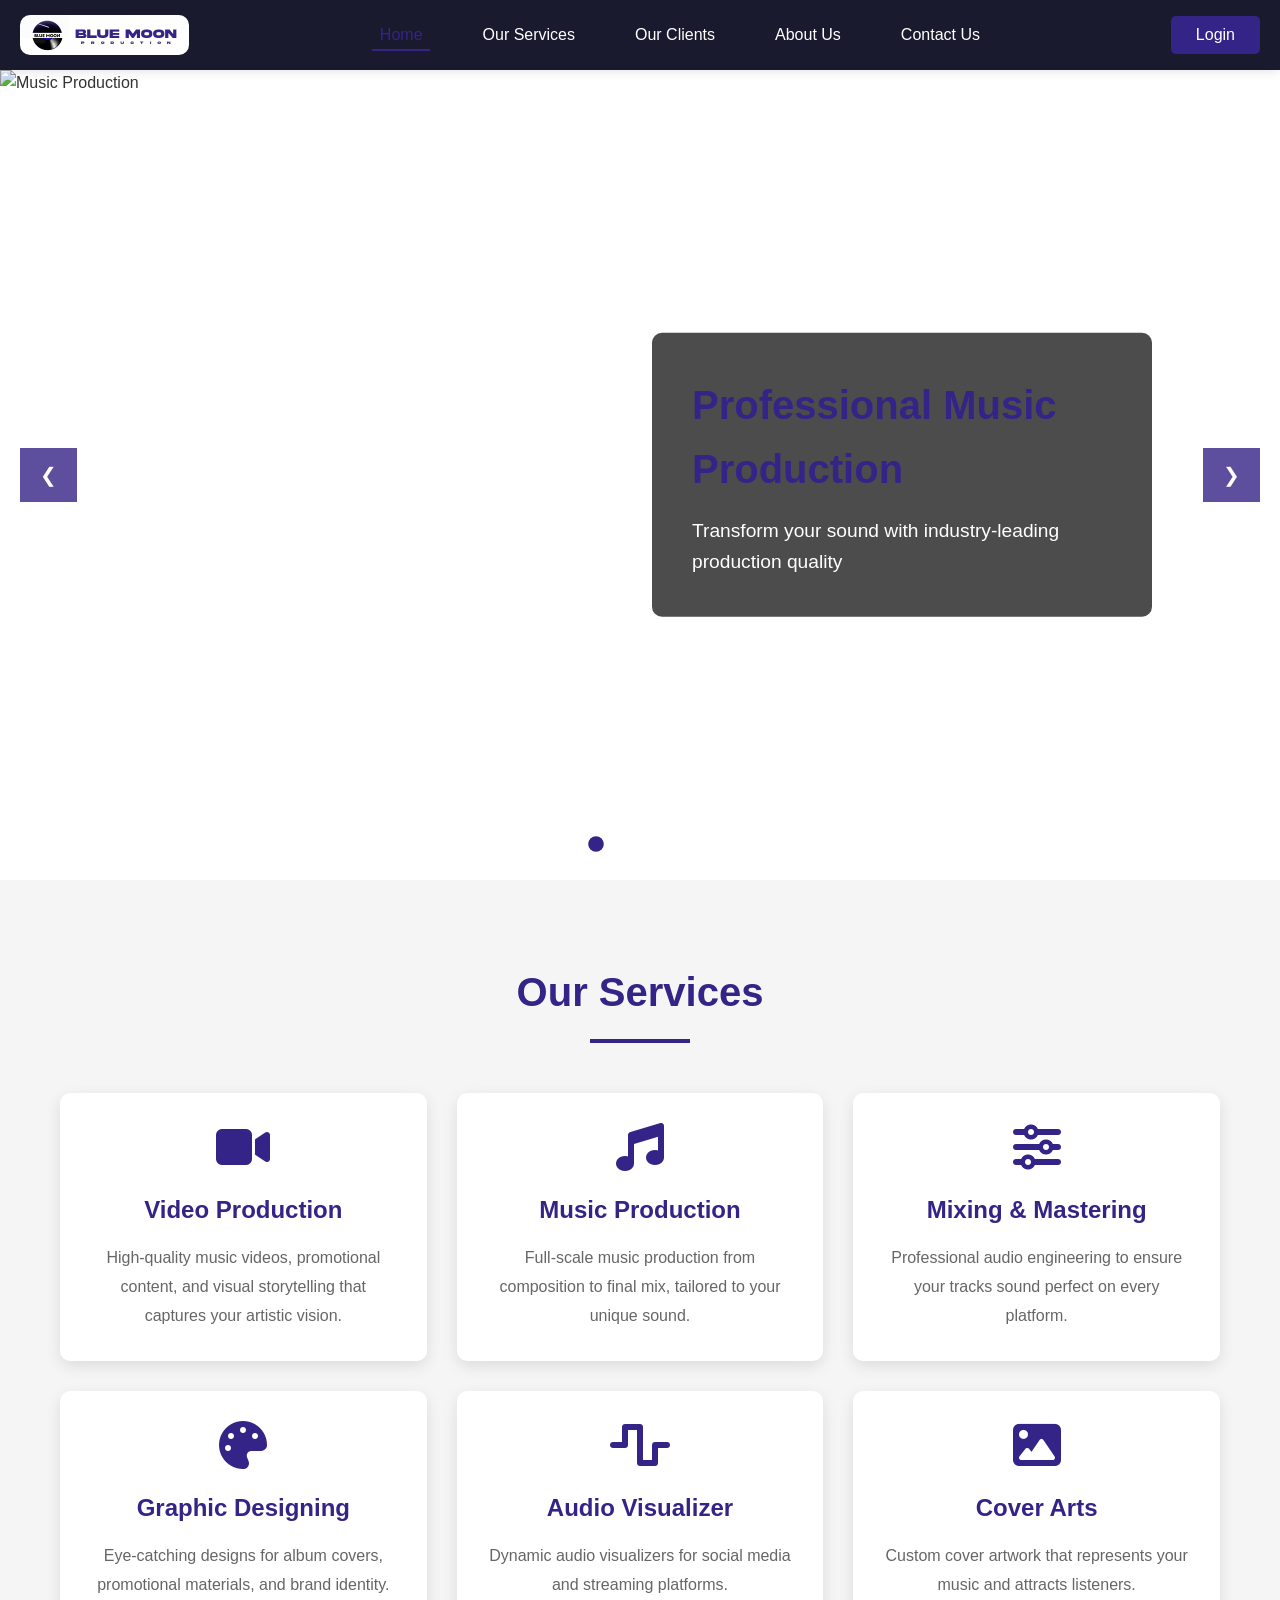
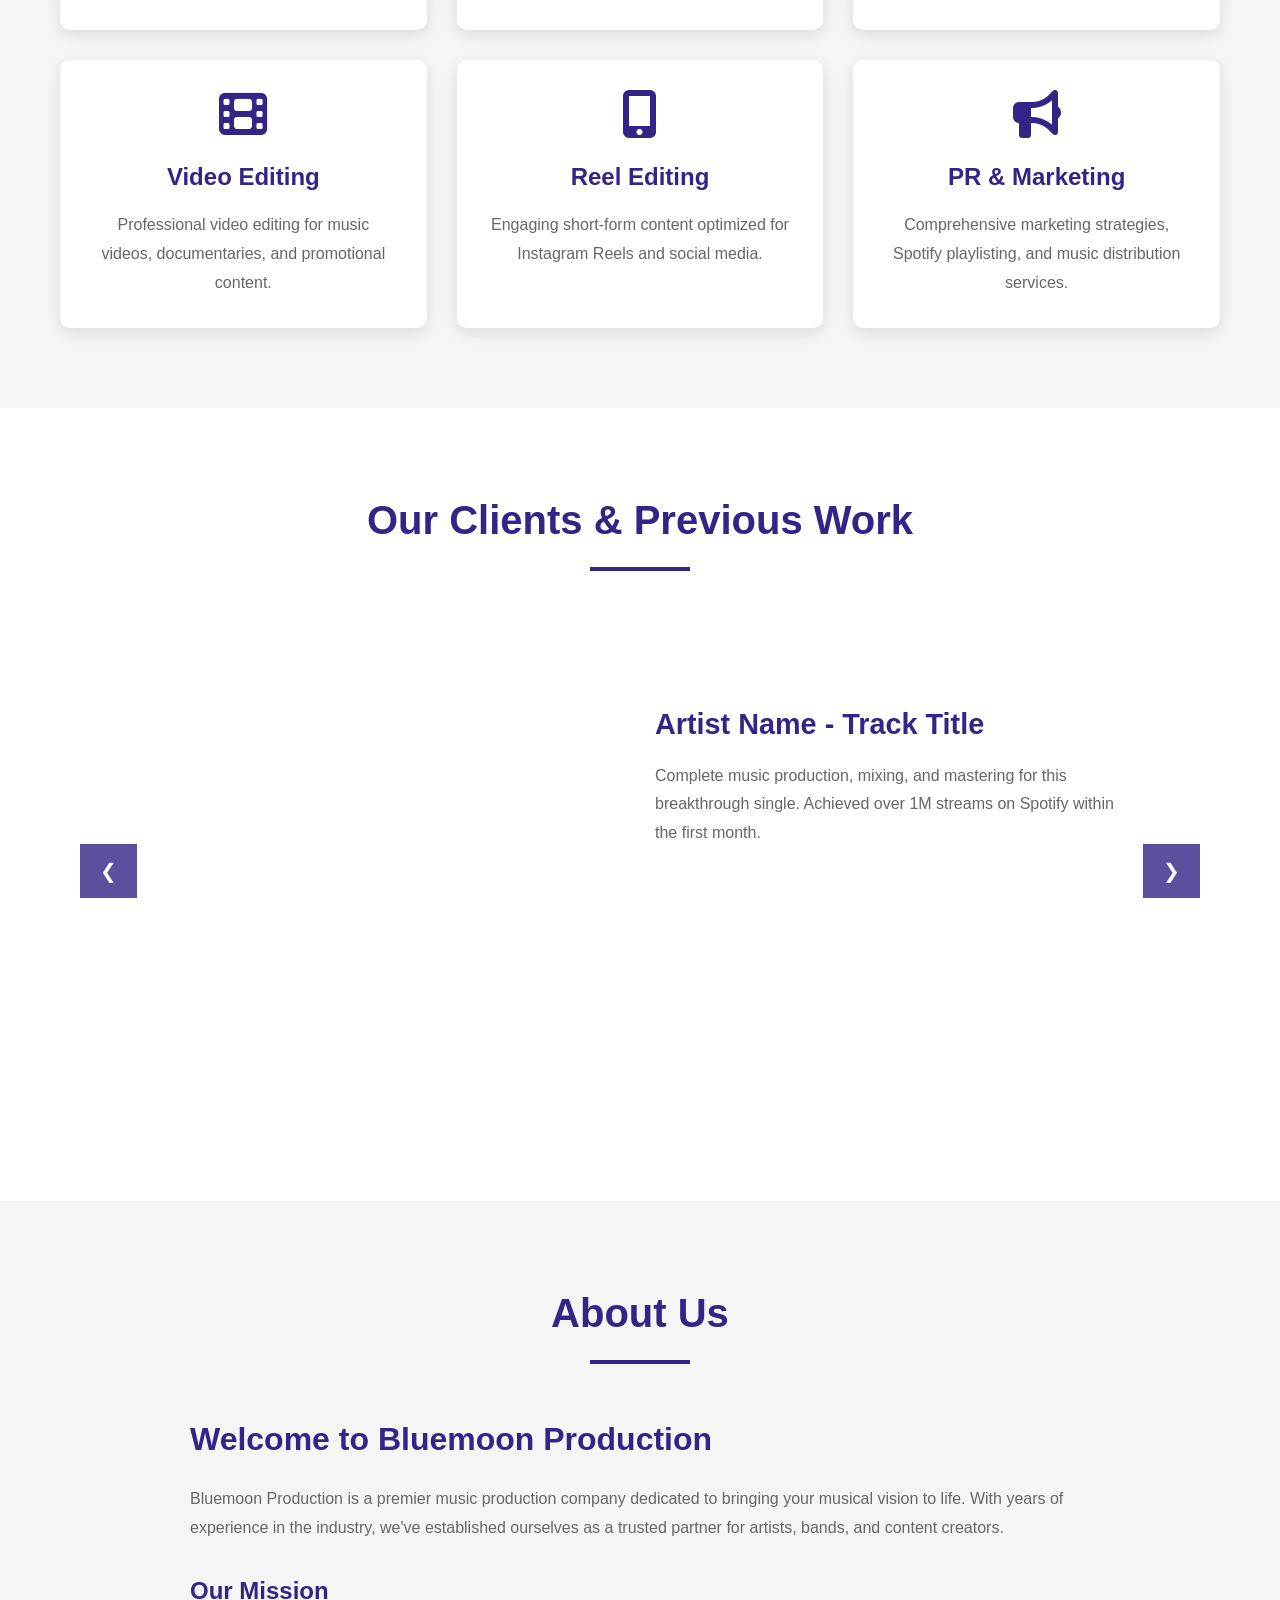
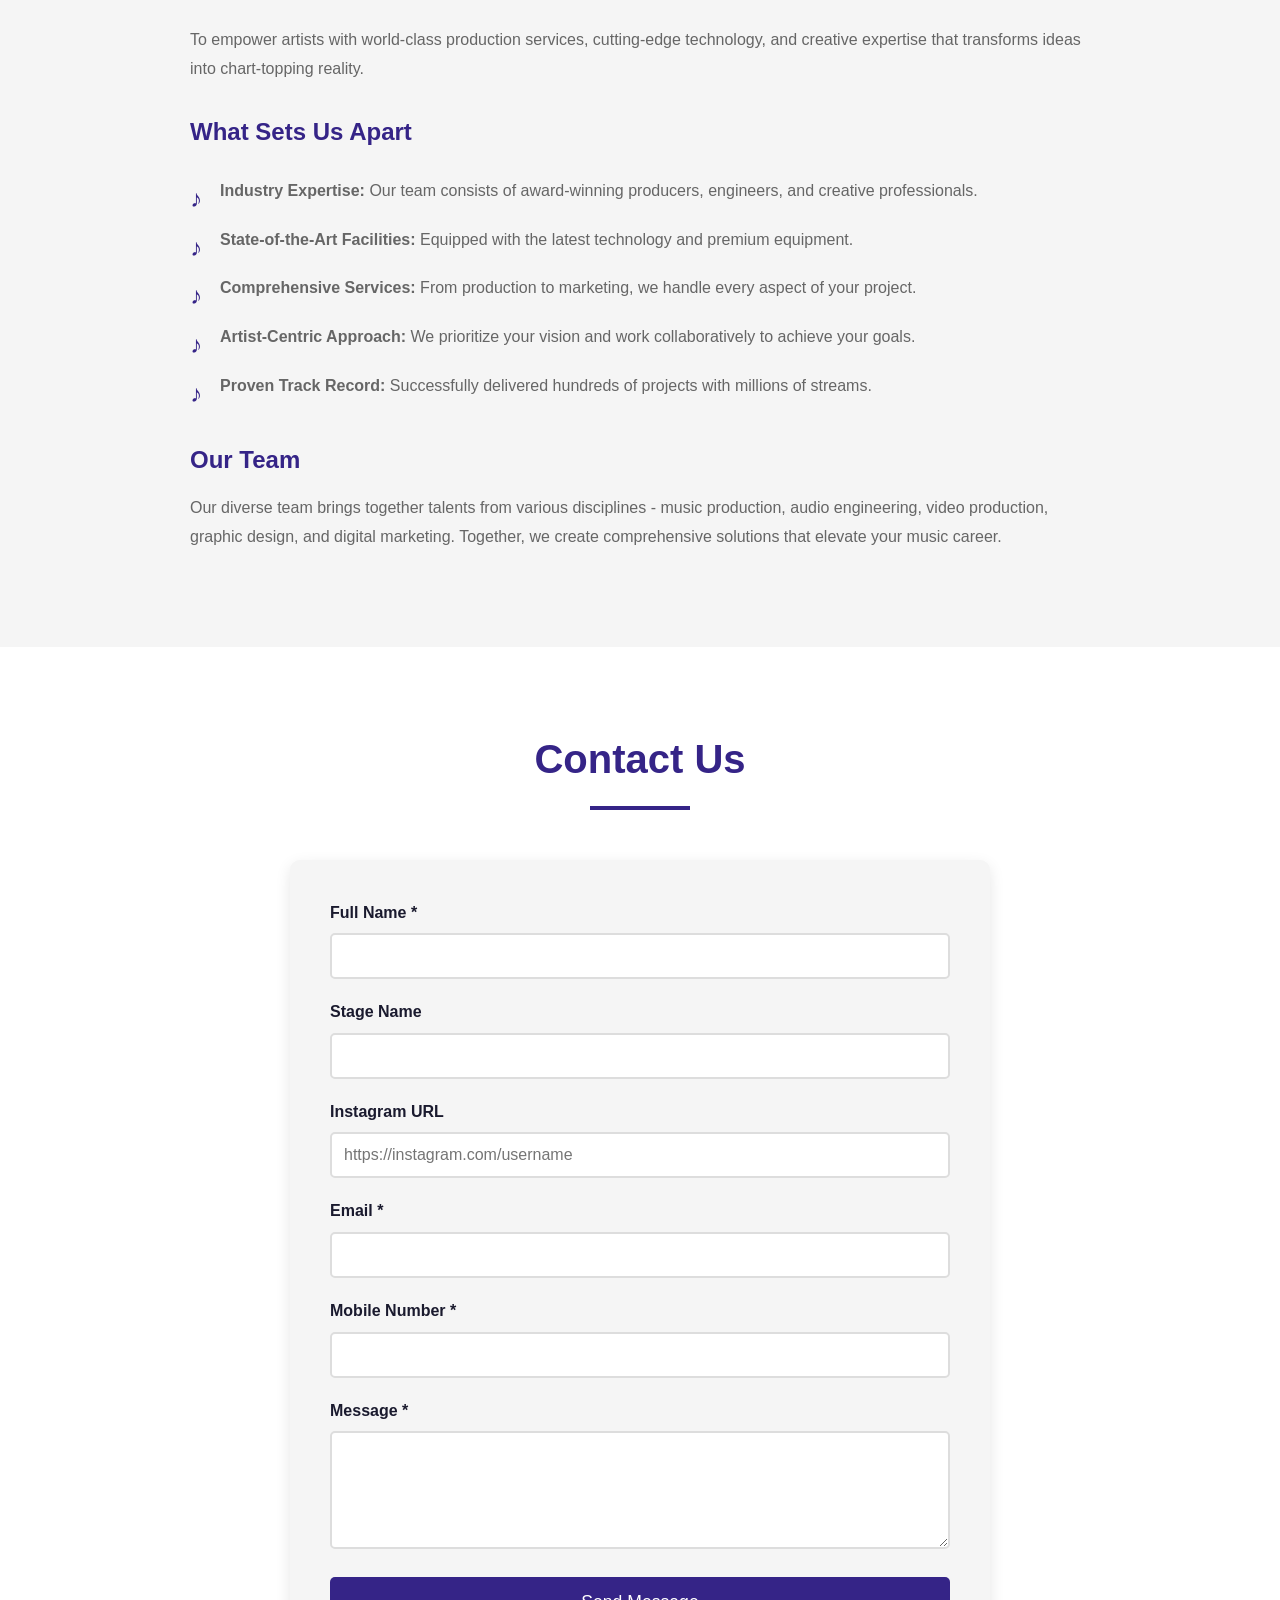
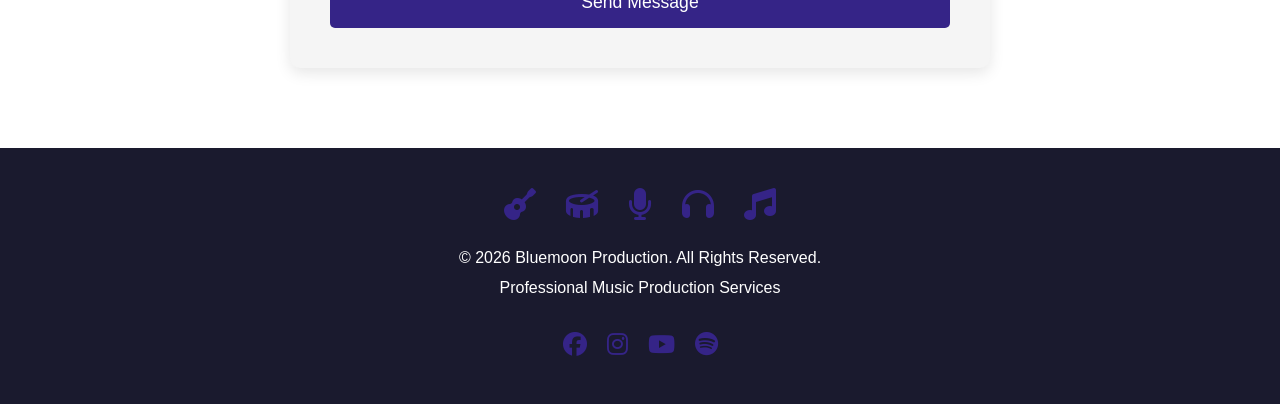
==== commit 64cdd809: "corrected copyright year" ====
--- a/index.html
+++ b/index.html
@@ -495,7 +495,7 @@
                     <i class="fas fa-music instrument-icon"></i>
                 </div>
                 <div class="footer-info">
-                    <p>&copy; 2024 Bluemoon Production. All Rights Reserved.</p>
+                    <p>&copy; 2026 Bluemoon Production. All Rights Reserved.</p>
                     <p>Professional Music Production Services</p>
                 </div>
                 <div class="footer-social">
--- a/css/navbar.css
+++ b/css/navbar.css
@@ -319,6 +319,8 @@
         transition: all 0.3s;
         padding: 20px 0;
         gap: 0;
+        max-height: calc(100vh - 70px);
+        overflow-y: auto;
     }
 
     .nav-menu.active {
@@ -339,8 +341,31 @@
         display: none;
     }
 
+    /* Mobile Login Button */
+    .mobile-login {
+        display: block;
+        padding: 20px;
+        border-top: 2px solid var(--highlight-color);
+    }
+
+    .mobile-login .login-btn {
+        width: 100%;
+        background: var(--highlight-color);
+        color: white;
+        border: none;
+        padding: 15px;
+        border-radius: 5px;
+        cursor: pointer;
+        font-size: 1.1rem;
+        transition: all 0.3s;
+    }
+
+    .mobile-login .login-btn:hover {
+        opacity: 0.9;
+    }
+
     /* Show profile in menu on mobile */
-    .nav-menu .mobile-profile {
+    .mobile-profile {
         display: block;
         padding: 20px;
         border-top: 2px solid var(--highlight-color);
@@ -365,20 +390,168 @@
         background: var(--highlight-color);
         color: white;
         border: none;
-        padding: 10px;
+        padding: 15px;
         border-radius: 5px;
         cursor: pointer;
+        font-size: 1.1rem;
         transition: all 0.3s;
     }
 
     .mobile-profile .logout-btn:hover {
         opacity: 0.9;
     }
-}
-
-/* Hide mobile profile on desktop */
+
+    /* Mobile Theme Section */
+    .mobile-theme-section {
+        margin: 20px 0;
+        padding: 20px 0;
+        border-top: 1px solid rgba(255, 255, 255, 0.2);
+        border-bottom: 1px solid rgba(255, 255, 255, 0.2);
+    }
+
+    .mobile-theme-section h4 {
+        font-size: 0.95rem;
+        color: var(--text-light);
+        margin: 0 0 15px 0;
+        text-align: center;
+        text-transform: uppercase;
+        letter-spacing: 1px;
+        font-weight: 600;
+    }
+
+    .mobile-theme-list {
+        display: grid;
+        grid-template-columns: repeat(auto-fit, minmax(140px, 1fr));
+        gap: 10px;
+        margin-bottom: 15px;
+    }
+
+    .mobile-theme-item {
+        display: flex;
+        flex-direction: column;
+        align-items: center;
+        gap: 8px;
+        padding: 12px 8px;
+        background: rgba(255, 255, 255, 0.05);
+        border: 2px solid rgba(255, 255, 255, 0.2);
+        border-radius: 10px;
+        cursor: pointer;
+        transition: all 0.3s;
+        min-height: 85px;
+    }
+
+    .mobile-theme-item:active {
+        transform: scale(0.95);
+    }
+
+    .mobile-theme-item.active {
+        background: rgba(233, 69, 96, 0.15);
+        border-color: var(--highlight-color);
+        box-shadow: 0 0 12px rgba(233, 69, 96, 0.4);
+    }
+
+    .mobile-theme-item.active .mobile-theme-label {
+        color: var(--highlight-color);
+        font-weight: 700;
+    }
+
+    .mobile-theme-circle {
+        width: 40px;
+        height: 40px;
+        border-radius: 50%;
+        flex-shrink: 0;
+        box-shadow: 0 2px 8px rgba(0, 0, 0, 0.3);
+        border: 2px solid rgba(255, 255, 255, 0.3);
+        position: relative;
+    }
+
+    .mobile-theme-item.active .mobile-theme-circle {
+        border-color: var(--highlight-color);
+        box-shadow: 0 0 15px rgba(233, 69, 96, 0.6);
+    }
+
+    .mobile-theme-item.active .mobile-theme-circle::after {
+        content: '✓';
+        position: absolute;
+        top: 50%;
+        left: 50%;
+        transform: translate(-50%, -50%);
+        color: white;
+        font-size: 20px;
+        font-weight: bold;
+        text-shadow: 0 0 3px rgba(0, 0, 0, 0.5);
+    }
+
+    .mobile-theme-label {
+        font-size: 0.85rem;
+        color: var(--text-light);
+        font-weight: 500;
+        text-align: center;
+        line-height: 1.2;
+    }
+
+    .mobile-theme-buttons {
+        display: flex;
+        gap: 10px;
+        margin-top: 15px;
+    }
+
+    .mobile-theme-apply-btn,
+    .mobile-theme-cancel-btn {
+        flex: 1;
+        padding: 12px;
+        border: none;
+        border-radius: 8px;
+        cursor: pointer;
+        font-size: 0.9rem;
+        font-weight: 600;
+        transition: all 0.3s;
+        text-transform: uppercase;
+        letter-spacing: 0.5px;
+    }
+
+    .mobile-theme-apply-btn {
+        background: var(--highlight-color);
+        color: white;
+    }
+
+    .mobile-theme-apply-btn:active {
+        transform: scale(0.95);
+        opacity: 0.9;
+    }
+
+    .mobile-theme-cancel-btn {
+        background: rgba(255, 255, 255, 0.1);
+        color: var(--text-light);
+        border: 1px solid rgba(255, 255, 255, 0.3);
+    }
+
+    .mobile-theme-cancel-btn:active {
+        transform: scale(0.95);
+        background: rgba(255, 255, 255, 0.15);
+    }
+
+    /* Responsive adjustments for very small screens */
+    @media (max-width: 360px) {
+        .mobile-theme-list {
+            grid-template-columns: repeat(auto-fit, minmax(120px, 1fr));
+        }
+        
+        .mobile-theme-circle {
+            width: 35px;
+            height: 35px;
+        }
+        
+        .mobile-theme-label {
+            font-size: 0.8rem;
+        }
+    }
+}
+
+/* Hide mobile elements on desktop */
 @media (min-width: 769px) {
-    .mobile-profile {
+    .mobile-profile,
+    .mobile-login {
         display: none !important;
     }
 }
--- a/css/theme.css
+++ b/css/theme.css
@@ -1,6 +1,135 @@
 /* Theme Switcher Styles - Hidden (moved to profile dropdown) */
 .theme-switcher {
     display: none !important;
+}
+
+/* ========================================
+   UNIVERSAL THEME STYLES - ALL THEMES
+   ======================================== */
+
+/* ALL HEADINGS - Using !important to override inline styles */
+.slide-content h1,
+.section-title,
+.service-card h3,
+.carousel-content h3,
+.about-text h3,
+.about-text h4,
+.contact-section h2,
+.auth-form h2,
+.invoice-form h3,
+.invoice-form h4,
+.modal-content h2,
+.profile-info strong {
+    color: var(--highlight-color) !important;
+}
+
+/* Section title underline */
+.section-title::after {
+    background: var(--highlight-color) !important;
+}
+
+/* ALL ICONS - Using !important to override */
+.service-card i,
+.instrument-icon,
+.footer-social a,
+.user-profile i,
+.about-text ul li::before {
+    color: var(--highlight-color) !important;
+    transition: all 0.3s ease;
+}
+
+/* Icons on hover */
+.service-card:hover i,
+.instrument-icon:hover,
+.footer-social a:hover,
+.user-profile:hover i {
+    color: var(--accent-color) !important;
+    transform: scale(1.2);
+}
+
+/* ALL BUTTONS - Using !important to override */
+.submit-btn,
+.login-btn,
+.logout-btn,
+.auth-submit-btn,
+.slider-btn,
+.carousel-btn,
+.theme-apply-btn,
+.mobile-theme-apply-btn,
+.add-item-btn,
+.view-invoices-btn,
+.invoice-btn {
+    background: var(--highlight-color) !important;
+    color: white !important;
+    border: none !important;
+    transition: all 0.3s ease;
+}
+
+/* Buttons on hover */
+.submit-btn:hover,
+.login-btn:hover,
+.logout-btn:hover,
+.auth-submit-btn:hover,
+.slider-btn:hover,
+.carousel-btn:hover,
+.theme-apply-btn:hover,
+.mobile-theme-apply-btn:hover,
+.add-item-btn:hover,
+.view-invoices-btn:hover,
+.invoice-btn:hover {
+    background: var(--accent-color) !important;
+    transform: translateY(-3px);
+    box-shadow: 0 5px 20px rgba(0, 0, 0, 0.3);
+}
+
+/* NAVIGATION MENU */
+.navbar {
+    background: var(--primary-color) !important;
+}
+
+.navbar.scrolled {
+    background: var(--secondary-color) !important;
+}
+
+.nav-link:hover,
+.nav-link.active {
+    color: var(--highlight-color) !important;
+}
+
+.nav-link::after {
+    background: var(--highlight-color) !important;
+}
+
+/* FOOTER */
+.footer {
+    background: var(--primary-color) !important;
+}
+
+/* SLIDER DOTS */
+.dot.active {
+    background: var(--highlight-color) !important;
+}
+
+/* FORM INPUTS FOCUS */
+.form-group input:focus,
+.form-group textarea:focus,
+.form-group select:focus {
+    border-color: var(--highlight-color) !important;
+    box-shadow: 0 0 10px var(--highlight-color) !important;
+}
+
+/* INVOICE TABLE */
+.items-table th {
+    background: var(--primary-color) !important;
+}
+
+/* LINKS */
+.auth-switch a {
+    color: var(--highlight-color) !important;
+}
+
+.auth-switch a:hover {
+    color: var(--accent-color) !important;
 }
 
 /* Theme Previews */
@@ -10,7 +139,6 @@
 .theme-diwali, .profile-theme-preview.theme-diwali { background: linear-gradient(135deg, #ff6f00 0%, #ffd54f 50%, #bf360c 100%); }
 .theme-independence, .profile-theme-preview.theme-independence { background: linear-gradient(to bottom, #ff9933 0%, #ff9933 33%, #ffffff 33%, #ffffff 66%, #138808 66%, #138808 100%); }
 .theme-dark, .profile-theme-preview.theme-dark { background: linear-gradient(135deg, #1a1a1a 0%, #2d2d2d 100%); }
-.theme-light, .profile-theme-preview.theme-light { background: linear-gradient(135deg, #f5f5f5 0%, #ffffff 100%); border: 1px solid #ddd; }
 
 /* Theme Action Buttons */
 .profile-theme-actions {
@@ -314,11 +442,13 @@
     }
 }
 
-/* Dark Theme Variables */
+/* ========================================
+   DARK THEME - PURPLE HIGHLIGHTS
+   ======================================== */
 [data-theme="dark"] {
     --primary-color: #2d2d2d;
     --secondary-color: #1a1a1a;
-    --accent-color: #404040;
+    --accent-color: #9d6fff;
     --highlight-color: #bb86fc;
     --text-light: #ffffff;
     --text-dark: #e0e0e0;
@@ -326,31 +456,520 @@
 }
 
 [data-theme="dark"] body {
-    background: #121212;
-    color: #e0e0e0;
-}
-
+    background: #121212 !important;
+    color: #e0e0e0 !important;
+}
+
+/* Dark - All Headings in purple */
+[data-theme="dark"] .slide-content h1,
+[data-theme="dark"] .section-title,
+[data-theme="dark"] .service-card h3,
+[data-theme="dark"] .carousel-content h3,
+[data-theme="dark"] .about-text h3,
+[data-theme="dark"] .invoice-form h3 {
+    color: #bb86fc !important;
+}
+
+/* Dark - All Icons in purple */
+[data-theme="dark"] .service-card i,
+[data-theme="dark"] .instrument-icon,
+[data-theme="dark"] .footer-social a,
+[data-theme="dark"] .about-text ul li::before {
+    color: #bb86fc !important;
+}
+
+[data-theme="dark"] .service-card:hover i,
+[data-theme="dark"] .instrument-icon:hover,
+[data-theme="dark"] .footer-social a:hover {
+    color: #9d6fff !important;
+}
+
+/* Dark - All Buttons in purple */
+[data-theme="dark"] .submit-btn,
+[data-theme="dark"] .login-btn,
+[data-theme="dark"] .logout-btn,
+[data-theme="dark"] .slider-btn,
+[data-theme="dark"] .carousel-btn,
+[data-theme="dark"] .add-item-btn {
+    background: #bb86fc !important;
+    color: #1a1a1a !important;
+}
+
+[data-theme="dark"] .submit-btn:hover,
+[data-theme="dark"] .login-btn:hover,
+[data-theme="dark"] .logout-btn:hover,
+[data-theme="dark"] .slider-btn:hover,
+[data-theme="dark"] .carousel-btn:hover,
+[data-theme="dark"] .add-item-btn:hover {
+    background: #9d6fff !important;
+}
+
+/* Dark - Nav links */
+[data-theme="dark"] .nav-link:hover,
+[data-theme="dark"] .nav-link.active {
+    color: #bb86fc !important;
+}
+
+/* Dark - Cards and Forms */
 [data-theme="dark"] .service-card,
 [data-theme="dark"] .contact-form,
 [data-theme="dark"] .invoice-form,
 [data-theme="dark"] .modal-content {
-    background: #1e1e1e;
-    color: #e0e0e0;
+    background: #1e1e1e !important;
+    color: #e0e0e0 !important;
 }
 
 [data-theme="dark"] .form-group input,
 [data-theme="dark"] .form-group textarea,
 [data-theme="dark"] .form-group select {
-    background: #2d2d2d;
-    color: #e0e0e0;
-    border-color: #404040;
+    background: #2d2d2d !important;
+    color: #e0e0e0 !important;
+    border-color: #404040 !important;
 }
 
 [data-theme="dark"] .items-table th {
-    background: #2d2d2d;
+    background: #2d2d2d !important;
 }
 
 [data-theme="dark"] .items-table td {
-    background: #1e1e1e;
-    border-color: #404040;
-}
+    background: #1e1e1e !important;
+    border-color: #404040 !important;
+}
+
+[data-theme="dark"] .service-card p,
+[data-theme="dark"] .carousel-content p,
+[data-theme="dark"] .about-text p {
+    color: #b0b0b0 !important;
+}
+
+/* ========================================
+   PINK THEME - MULTIPLE PINK SHADES
+   ======================================== */
+
+/* Pink Theme - Navbar with gradient */
+[data-theme-effect="pink"] .navbar {
+    background: linear-gradient(135deg, #c2185b 0%, #e91e63 50%, #f06292 100%) !important;
+}
+
+[data-theme-effect="pink"] .navbar.scrolled {
+    background: linear-gradient(135deg, #880e4f 0%, #c2185b 100%) !important;
+}
+
+/* Pink Theme - Footer with gradient */
+[data-theme-effect="pink"] .footer {
+    background: linear-gradient(135deg, #c2185b 0%, #e91e63 50%, #f06292 100%) !important;
+}
+
+/* Pink Theme - Slider heading bright pink with glow */
+[data-theme-effect="pink"] .slide-content h1 {
+    color: #ff4081 !important;
+    text-shadow: 0 0 20px rgba(255, 64, 129, 0.6), 2px 2px 4px rgba(0, 0, 0, 0.3);
+    font-weight: bold;
+}
+
+/* Pink Theme - Section titles */
+[data-theme-effect="pink"] .section-title {
+    color: #e91e63 !important;
+    text-shadow: 2px 2px 4px rgba(233, 30, 99, 0.3);
+    font-weight: 700;
+}
+
+/* Pink Theme - Service card headings */
+[data-theme-effect="pink"] .service-card h3 {
+    color: #c2185b !important;
+    font-weight: 600;
+}
+
+/* Pink Theme - Other headings */
+[data-theme-effect="pink"] .carousel-content h3,
+[data-theme-effect="pink"] .about-text h3,
+[data-theme-effect="pink"] .invoice-form h3 {
+    color: #e91e63 !important;
+}
+
+/* Pink Theme - Section underline gradient */
+[data-theme-effect="pink"] .section-title::after {
+    background: linear-gradient(to right, #e91e63, #ff4081, #f06292) !important;
+    height: 5px !important;
+    box-shadow: 0 2px 8px rgba(233, 30, 99, 0.4);
+}
+
+/* Pink Theme - Service icons */
+[data-theme-effect="pink"] .service-card i {
+    color: #e91e63 !important;
+    filter: drop-shadow(0 0 8px rgba(233, 30, 99, 0.4));
+}
+
+[data-theme-effect="pink"] .service-card:hover i {
+    color: #ff4081 !important;
+    filter: drop-shadow(0 0 15px rgba(255, 64, 129, 0.6));
+    transform: scale(1.3) rotate(10deg);
+}
+
+/* Pink Theme - Footer music icons */
+[data-theme-effect="pink"] .instrument-icon {
+    color: #f06292 !important;
+    filter: drop-shadow(0 0 5px rgba(240, 98, 146, 0.5));
+}
+
+[data-theme-effect="pink"] .instrument-icon:hover {
+    color: #ff4081 !important;
+    filter: drop-shadow(0 0 12px rgba(255, 64, 129, 0.7));
+}
+
+/* Pink Theme - Footer social icons */
+[data-theme-effect="pink"] .footer-social a {
+    color: #f06292 !important;
+}
+
+[data-theme-effect="pink"] .footer-social a:hover {
+    color: #ff4081 !important;
+    filter: drop-shadow(0 0 10px rgba(255, 64, 129, 0.6));
+}
+
+/* Pink Theme - About list icons */
+[data-theme-effect="pink"] .about-text ul li::before {
+    color: #e91e63 !important;
+    filter: drop-shadow(0 0 5px rgba(233, 30, 99, 0.4));
+}
+
+/* Pink Theme - All buttons with gradient */
+[data-theme-effect="pink"] .submit-btn,
+[data-theme-effect="pink"] .login-btn,
+[data-theme-effect="pink"] .logout-btn,
+[data-theme-effect="pink"] .slider-btn,
+[data-theme-effect="pink"] .carousel-btn,
+[data-theme-effect="pink"] .add-item-btn,
+[data-theme-effect="pink"] .view-invoices-btn,
+[data-theme-effect="pink"] .auth-submit-btn,
+[data-theme-effect="pink"] .theme-apply-btn,
+[data-theme-effect="pink"] .mobile-theme-apply-btn {
+    background: linear-gradient(135deg, #e91e63 0%, #ff4081 100%) !important;
+    color: white !important;
+    font-weight: 600;
+    box-shadow: 0 4px 15px rgba(233, 30, 99, 0.3);
+}
+
+[data-theme-effect="pink"] .submit-btn:hover,
+[data-theme-effect="pink"] .login-btn:hover,
+[data-theme-effect="pink"] .logout-btn:hover,
+[data-theme-effect="pink"] .slider-btn:hover,
+[data-theme-effect="pink"] .carousel-btn:hover,
+[data-theme-effect="pink"] .add-item-btn:hover,
+[data-theme-effect="pink"] .view-invoices-btn:hover,
+[data-theme-effect="pink"] .auth-submit-btn:hover,
+[data-theme-effect="pink"] .theme-apply-btn:hover,
+[data-theme-effect="pink"] .mobile-theme-apply-btn:hover {
+    background: linear-gradient(135deg, #ff4081 0%, #f06292 100%) !important;
+    box-shadow: 0 6px 20px rgba(255, 64, 129, 0.5);
+    transform: translateY(-3px);
+}
+
+/* Pink Theme - Nav links */
+[data-theme-effect="pink"] .nav-link {
+    color: white !important;
+}
+
+[data-theme-effect="pink"] .nav-link:hover,
+[data-theme-effect="pink"] .nav-link.active {
+    color: #ffcdd2 !important;
+    text-shadow: 0 0 10px rgba(255, 205, 210, 0.8);
+}
+
+[data-theme-effect="pink"] .nav-link::after {
+    background: #ff4081 !important;
+}
+
+[data-theme-effect="pink"] .nav-logo {
+    color: white !important;
+}
+
+/* Pink Theme - Slider dots */
+[data-theme-effect="pink"] .dot.active {
+    background: #ff4081 !important;
+    box-shadow: 0 0 10px rgba(255, 64, 129, 0.6);
+}
+
+/* Pink Theme - Form focus */
+[data-theme-effect="pink"] .form-group input:focus,
+[data-theme-effect="pink"] .form-group textarea:focus,
+[data-theme-effect="pink"] .form-group select:focus {
+    border-color: #e91e63 !important;
+    box-shadow: 0 0 15px rgba(233, 30, 99, 0.4) !important;
+}
+
+/* Pink Theme - Invoice table */
+[data-theme-effect="pink"] .items-table th {
+    background: linear-gradient(135deg, #c2185b 0%, #e91e63 100%) !important;
+}
+
+/* Pink Theme - Service cards hover */
+[data-theme-effect="pink"] .service-card:hover {
+    box-shadow: 0 15px 40px rgba(233, 30, 99, 0.3) !important;
+    border-top: 3px solid #e91e63;
+}
+
+/* Pink Theme - User profile icon */
+[data-theme-effect="pink"] .user-profile i {
+    color: white !important;
+}
+
+[data-theme-effect="pink"] .user-profile:hover i {
+    color: #ffcdd2 !important;
+}
+
+/* ========================================
+   PURPLE THEME (DEFAULT)
+   ======================================== */
+/* Purple theme uses default CSS variables */
+
+/* ========================================
+   HOLI THEME - COLORFUL GRADIENT
+   ======================================== */
+[data-theme-effect="holi"] .navbar {
+    background: linear-gradient(90deg, #e91e63 0%, #9c27b0 25%, #ff9800 50%, #4caf50 75%, #e91e63 100%) !important;
+    background-size: 200% 100%;
+    animation: holiNavbar 10s linear infinite;
+}
+
+[data-theme-effect="holi"] .footer {
+    background: linear-gradient(90deg, #e91e63 0%, #9c27b0 25%, #ff9800 50%, #4caf50 75%, #e91e63 100%) !important;
+    background-size: 200% 100%;
+    animation: holiNavbar 10s linear infinite;
+}
+
+@keyframes holiNavbar {
+    0% { background-position: 0% 50%; }
+    100% { background-position: 200% 50%; }
+}
+
+/* Holi - All Headings with gradient */
+[data-theme-effect="holi"] .slide-content h1,
+[data-theme-effect="holi"] .section-title,
+[data-theme-effect="holi"] .service-card h3,
+[data-theme-effect="holi"] .carousel-content h3,
+[data-theme-effect="holi"] .about-text h3,
+[data-theme-effect="holi"] .invoice-form h3 {
+    background: linear-gradient(90deg, #e91e63, #9c27b0, #ff9800, #4caf50);
+    -webkit-background-clip: text;
+    -webkit-text-fill-color: transparent;
+    background-clip: text;
+    font-weight: bold !important;
+}
+
+/* Holi - All Icons with gradient */
+[data-theme-effect="holi"] .service-card i,
+[data-theme-effect="holi"] .instrument-icon,
+[data-theme-effect="holi"] .footer-social a {
+    background: linear-gradient(135deg, #e91e63, #9c27b0, #ff9800, #4caf50);
+    -webkit-background-clip: text;
+    -webkit-text-fill-color: transparent;
+    background-clip: text;
+}
+
+/* Holi - All Buttons with gradient */
+[data-theme-effect="holi"] .submit-btn,
+[data-theme-effect="holi"] .login-btn,
+[data-theme-effect="holi"] .logout-btn,
+[data-theme-effect="holi"] .slider-btn,
+[data-theme-effect="holi"] .carousel-btn,
+[data-theme-effect="holi"] .add-item-btn {
+    background: linear-gradient(135deg, #e91e63, #9c27b0, #ff9800, #4caf50) !important;
+}
+
+[data-theme-effect="holi"] .submit-btn:hover,
+[data-theme-effect="holi"] .login-btn:hover,
+[data-theme-effect="holi"] .logout-btn:hover,
+[data-theme-effect="holi"] .slider-btn:hover,
+[data-theme-effect="holi"] .carousel-btn:hover,
+[data-theme-effect="holi"] .add-item-btn:hover {
+    background: linear-gradient(135deg, #4caf50, #ff9800, #9c27b0, #e91e63) !important;
+}
+
+/* Holi - Nav links */
+[data-theme-effect="holi"] .nav-link,
+[data-theme-effect="holi"] .nav-logo {
+    color: white !important;
+    text-shadow: 2px 2px 4px rgba(0, 0, 0, 0.6);
+}
+
+[data-theme-effect="holi"] .nav-link:hover,
+[data-theme-effect="holi"] .nav-link.active {
+    color: #ffd93d !important;
+    text-shadow: 0 0 10px rgba(255, 217, 61, 0.8);
+}
+
+/* ========================================
+   DIWALI THEME - GOLDEN YELLOW
+   ======================================== */
+[data-theme-effect="diwali"] .navbar {
+    background: linear-gradient(135deg, #ff6f00 0%, #bf360c 100%) !important;
+}
+
+[data-theme-effect="diwali"] .footer {
+    background: linear-gradient(135deg, #bf360c 0%, #ff6f00 100%) !important;
+}
+
+/* Diwali - All Headings in golden yellow */
+[data-theme-effect="diwali"] .slide-content h1,
+[data-theme-effect="diwali"] .section-title,
+[data-theme-effect="diwali"] .service-card h3,
+[data-theme-effect="diwali"] .carousel-content h3,
+[data-theme-effect="diwali"] .about-text h3,
+[data-theme-effect="diwali"] .invoice-form h3 {
+    color: #ffd54f !important;
+    text-shadow: 0 0 15px rgba(255, 213, 79, 0.6);
+}
+
+/* Diwali - All Icons in golden yellow */
+[data-theme-effect="diwali"] .service-card i,
+[data-theme-effect="diwali"] .instrument-icon,
+[data-theme-effect="diwali"] .footer-social a,
+[data-theme-effect="diwali"] .about-text ul li::before {
+    color: #ffd54f !important;
+    filter: drop-shadow(0 0 8px #ffd54f);
+}
+
+[data-theme-effect="diwali"] .service-card:hover i,
+[data-theme-effect="diwali"] .instrument-icon:hover,
+[data-theme-effect="diwali"] .footer-social a:hover {
+    color: #ffeb3b !important;
+    filter: drop-shadow(0 0 15px #ffeb3b);
+}
+
+/* Diwali - All Buttons in golden yellow */
+[data-theme-effect="diwali"] .submit-btn,
+[data-theme-effect="diwali"] .login-btn,
+[data-theme-effect="diwali"] .logout-btn,
+[data-theme-effect="diwali"] .slider-btn,
+[data-theme-effect="diwali"] .carousel-btn,
+[data-theme-effect="diwali"] .add-item-btn {
+    background: linear-gradient(135deg, #ffd54f 0%, #ff9800 100%) !important;
+    color: #333 !important;
+    font-weight: bold;
+}
+
+[data-theme-effect="diwali"] .submit-btn:hover,
+[data-theme-effect="diwali"] .login-btn:hover,
+[data-theme-effect="diwali"] .logout-btn:hover,
+[data-theme-effect="diwali"] .slider-btn:hover,
+[data-theme-effect="diwali"] .carousel-btn:hover,
+[data-theme-effect="diwali"] .add-item-btn:hover {
+    background: linear-gradient(135deg, #ffeb3b 0%, #ffa726 100%) !important;
+    box-shadow: 0 0 20px #ffd54f;
+}
+
+/* Diwali - Nav links */
+[data-theme-effect="diwali"] .nav-link,
+[data-theme-effect="diwali"] .nav-logo {
+    color: white !important;
+    text-shadow: 2px 2px 4px rgba(0, 0, 0, 0.6);
+}
+
+[data-theme-effect="diwali"] .nav-link:hover,
+[data-theme-effect="diwali"] .nav-link.active {
+    color: #ffd54f !important;
+    text-shadow: 0 0 10px #ffd54f;
+}
+
+/* Diwali - Section underline */
+[data-theme-effect="diwali"] .section-title::after {
+    background: #ffd54f !important;
+    box-shadow: 0 0 10px #ffd54f;
+}
+
+/* ========================================
+   INDEPENDENCE THEME - TRICOLOR
+   ======================================== */
+[data-theme-effect="india"] .navbar {
+    background: linear-gradient(to bottom, #ff9933 0%, #ff9933 33%, #ffffff 33%, #ffffff 66%, #138808 66%, #138808 100%) !important;
+}
+
+[data-theme-effect="india"] .footer {
+    background: linear-gradient(to bottom, #ff9933 0%, #ff9933 33%, #ffffff 33%, #ffffff 66%, #138808 66%, #138808 100%) !important;
+}
+
+/* India - Headings alternating orange and green */
+[data-theme-effect="india"] .slide-content h1,
+[data-theme-effect="india"] .section-title,
+[data-theme-effect="india"] .about-text h3,
+[data-theme-effect="india"] .invoice-form h3 {
+    color: #ff9933 !important;
+    text-shadow: 2px 2px 4px rgba(0, 0, 0, 0.3);
+}
+
+[data-theme-effect="india"] .service-card h3,
+[data-theme-effect="india"] .carousel-content h3 {
+    color: #138808 !important;
+    text-shadow: 2px 2px 4px rgba(0, 0, 0, 0.3);
+}
+
+/* India - Icons alternating colors */
+[data-theme-effect="india"] .service-card:nth-child(odd) i {
+    color: #ff9933 !important;
+}
+
+[data-theme-effect="india"] .service-card:nth-child(even) i {
+    color: #138808 !important;
+}
+
+[data-theme-effect="india"] .instrument-icon,
+[data-theme-effect="india"] .footer-social a {
+    color: #ff9933 !important;
+}
+
+[data-theme-effect="india"] .instrument-icon:hover,
+[data-theme-effect="india"] .footer-social a:hover {
+    color: #138808 !important;
+}
+
+/* India - Buttons with tricolor gradient */
+[data-theme-effect="india"] .submit-btn,
+[data-theme-effect="india"] .login-btn,
+[data-theme-effect="india"] .logout-btn,
+[data-theme-effect="india"] .slider-btn,
+[data-theme-effect="india"] .carousel-btn,
+[data-theme-effect="india"] .add-item-btn {
+    background: linear-gradient(to right, #ff9933 0%, #ffffff 50%, #138808 100%) !important;
+    color: #000080 !important;
+    font-weight: bold;
+    border: 2px solid #000080 !important;
+}
+
+[data-theme-effect="india"] .submit-btn:hover,
+[data-theme-effect="india"] .login-btn:hover,
+[data-theme-effect="india"] .logout-btn:hover,
+[data-theme-effect="india"] .slider-btn:hover,
+[data-theme-effect="india"] .carousel-btn:hover,
+[data-theme-effect="india"] .add-item-btn:hover {
+    background: linear-gradient(to right, #138808 0%, #ffffff 50%, #ff9933 100%) !important;
+    box-shadow: 0 0 15px rgba(255, 153, 51, 0.6);
+}
+
+/* India - Nav links */
+[data-theme-effect="india"] .nav-link,
+[data-theme-effect="india"] .nav-logo {
+    color: #000080 !important;
+    text-shadow: 1px 1px 2px rgba(255, 255, 255, 0.8);
+    font-weight: 700;
+}
+
+[data-theme-effect="india"] .nav-link:hover,
+[data-theme-effect="india"] .nav-link.active {
+    color: #ff9933 !important;
+    text-shadow: 0 0 8px rgba(255, 153, 51, 0.8);
+}
+
+/* India - Section underline tricolor */
+[data-theme-effect="india"] .section-title::after {
+    background: linear-gradient(to right, #ff9933, #ffffff, #138808) !important;
+    height: 6px !important;
+}
+
+/* India - Footer text */
+[data-theme-effect="india"] .footer-content,
+[data-theme-effect="india"] .footer-info p {
+    color: #000080 !important;
+    text-shadow: 1px 1px 2px rgba(255, 255, 255, 0.8);
+    font-weight: 600;
+}
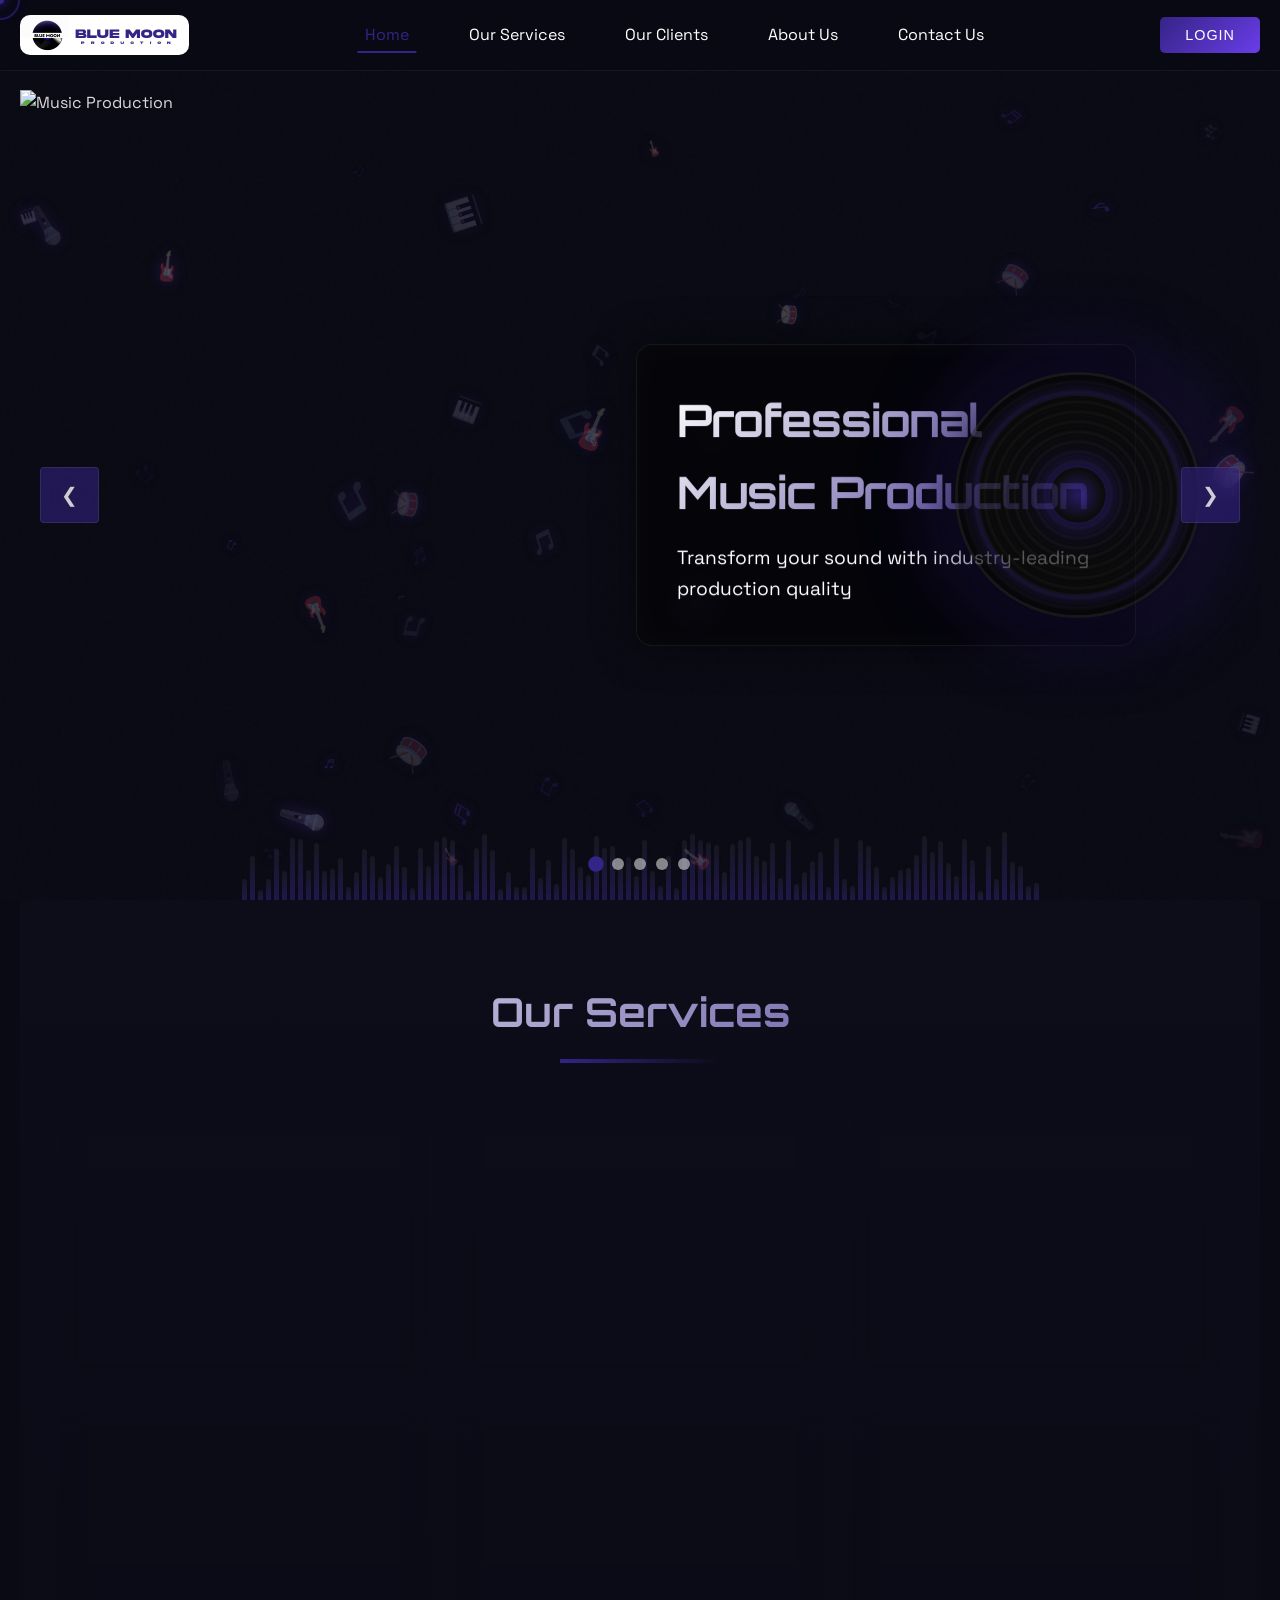
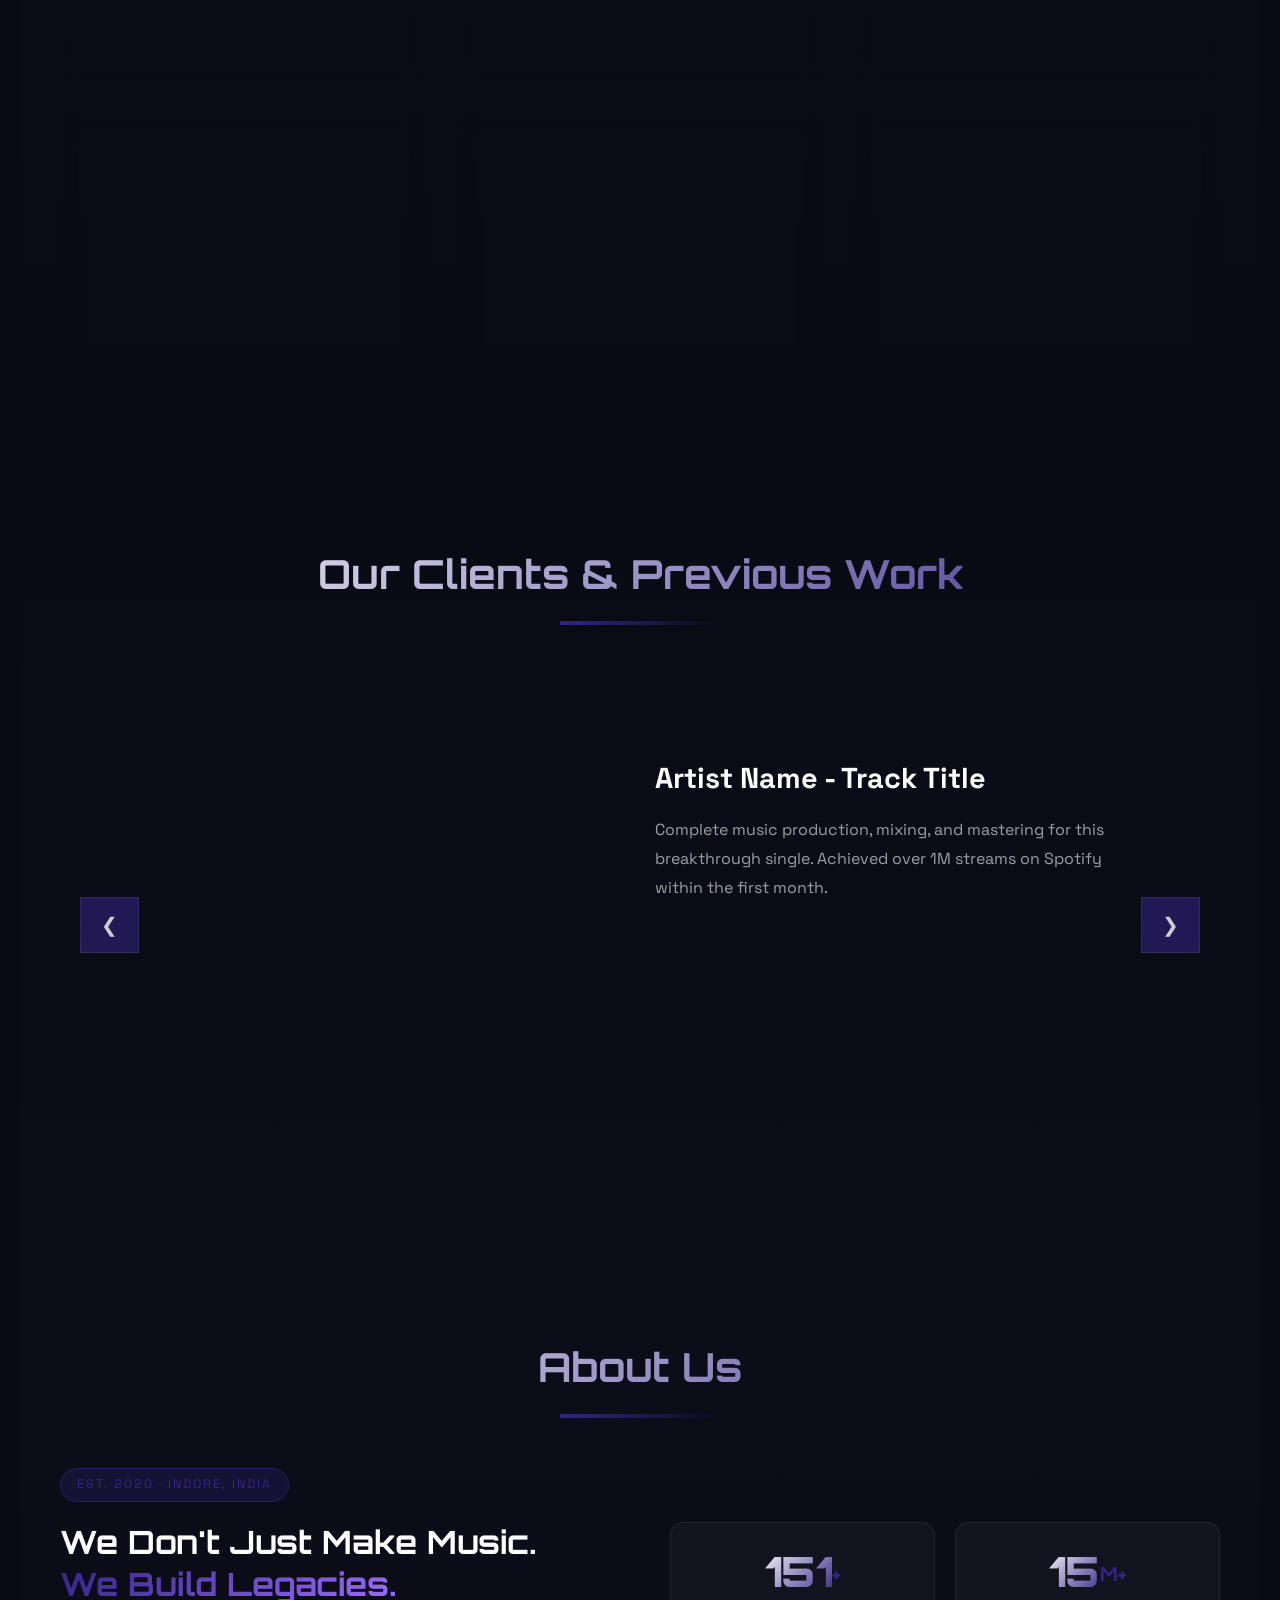
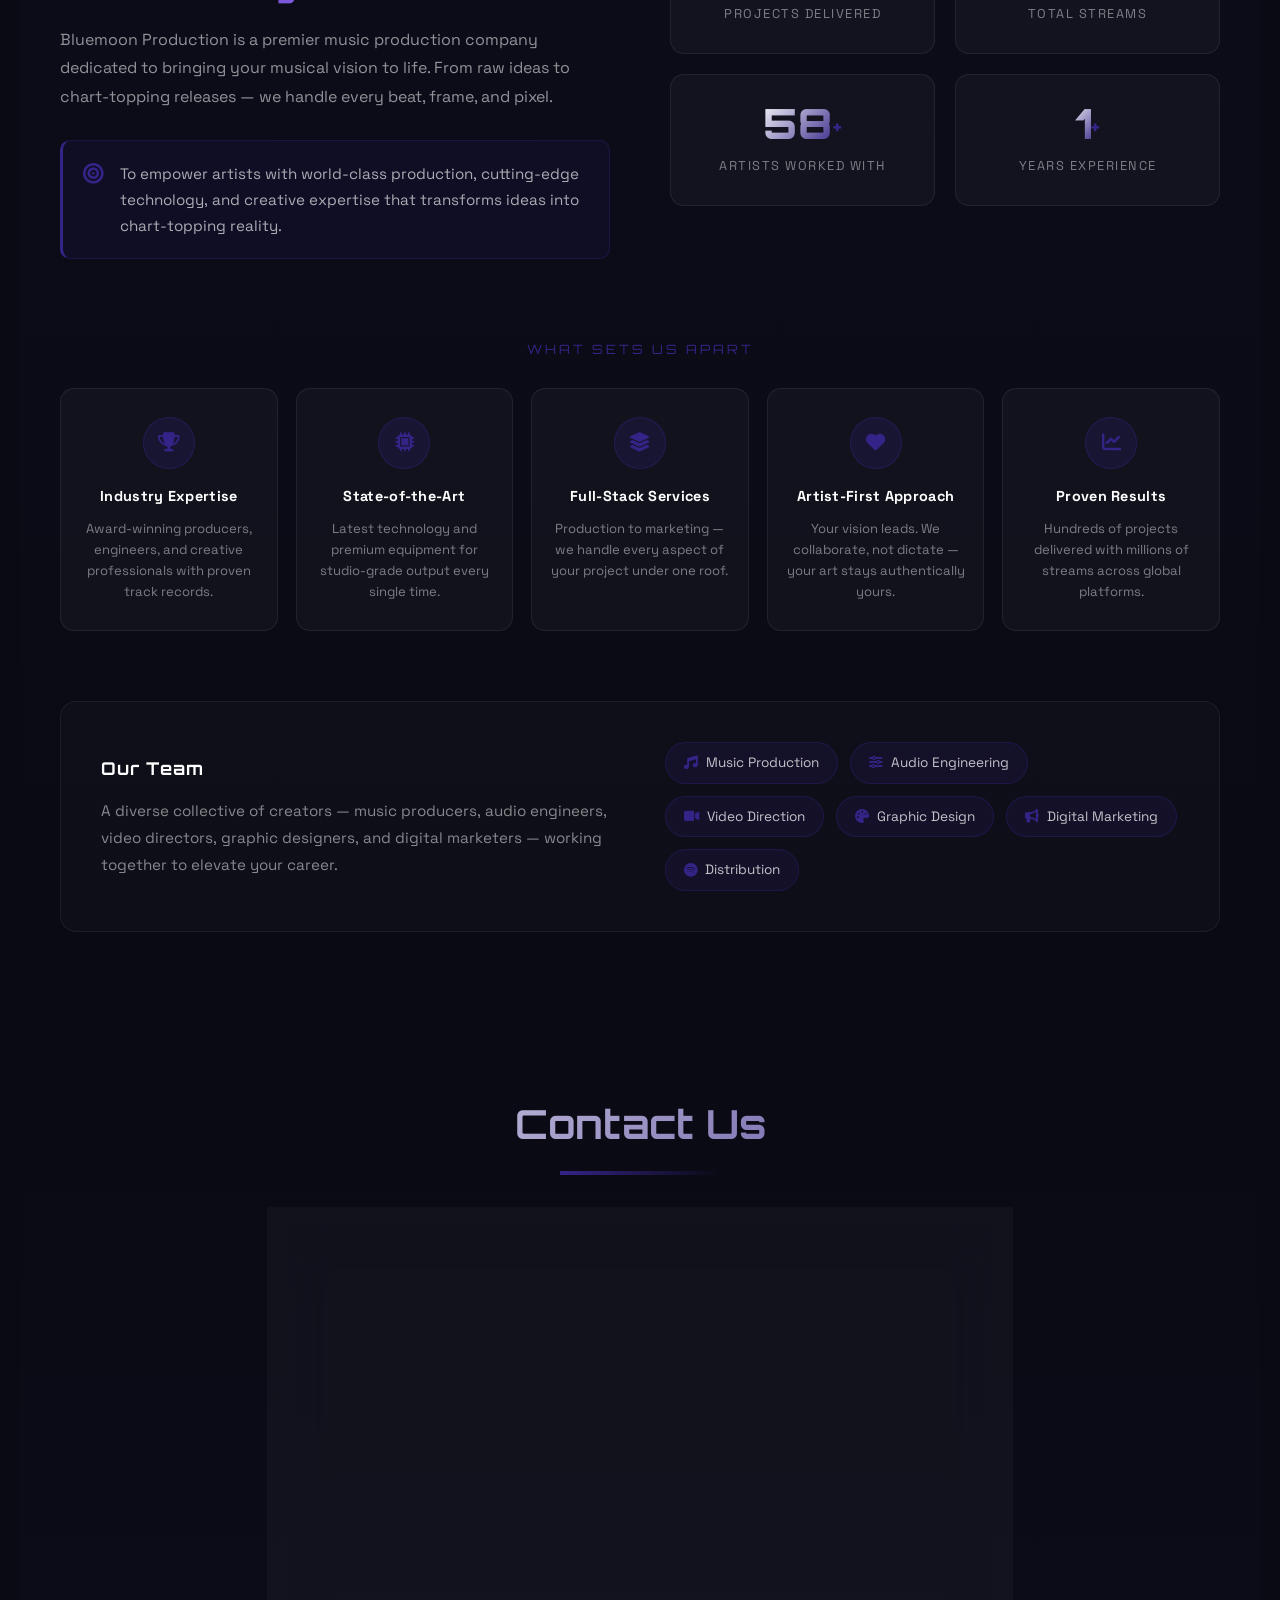
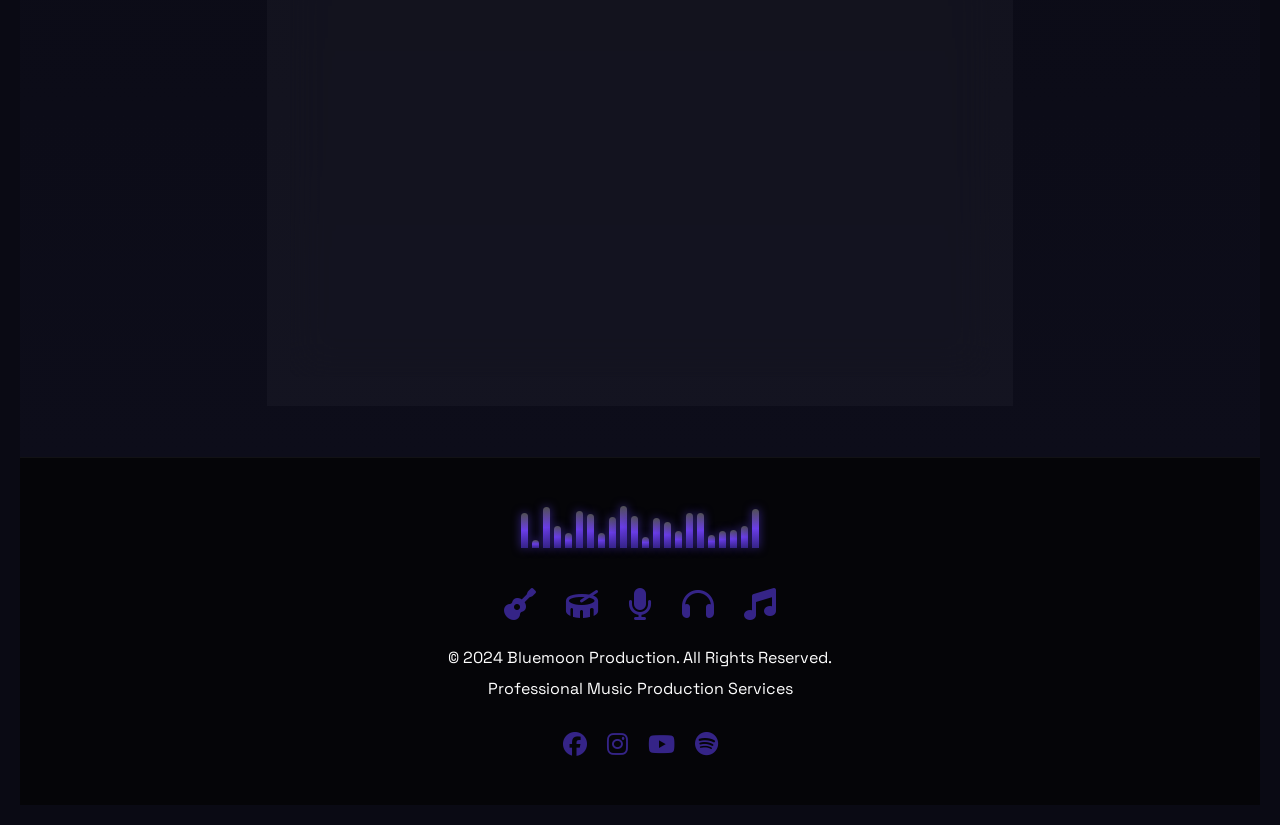
==== commit 938b6799: "Added the 3d motion and elements for show the site more interactive Added the 3d motion and elements" ====
--- a/index.html
+++ b/index.html
@@ -9,7 +9,14 @@
     <link rel="stylesheet" href="css/auth.css">
     <link rel="stylesheet" href="css/invoice.css">
     <link rel="stylesheet" href="css/theme.css">
+    <link rel="stylesheet" href="css/animations.css">
     <link rel="stylesheet" href="https://cdnjs.cloudflare.com/ajax/libs/font-awesome/6.4.0/css/all.min.css">
+    <link rel="preconnect" href="https://fonts.googleapis.com">
+    <link href="https://fonts.googleapis.com/css2?family=Space+Grotesk:wght@300;400;600;700&family=Orbitron:wght@700;900&display=swap" rel="stylesheet">
+    <style>
+        body { font-family: 'Space Grotesk', sans-serif; }
+        .slide-content h1, .section-title, .nav-logo span { font-family: 'Orbitron', sans-serif; }
+    </style>
 </head>
 <body>
     <!-- Navigation Bar -->
@@ -59,35 +66,35 @@
                 <div class="slide active">
                     <img src="https://images.unsplash.com/photo-1598488035139-bdbb2231ce04?w=1920" alt="Music Production">
                     <div class="slide-content">
-                        <h1>Professional Music Production</h1>
+                        <h1 class="glitch" data-text="Professional Music Production">Professional Music Production</h1>
                         <p>Transform your sound with industry-leading production quality</p>
                     </div>
                 </div>
                 <div class="slide">
                     <img src="https://images.unsplash.com/photo-1511379938547-c1f69419868d?w=1920" alt="Recording Studio">
                     <div class="slide-content">
-                        <h1>State-of-the-Art Studio</h1>
+                        <h1 class="glitch" data-text="State-of-the-Art Studio">State-of-the-Art Studio</h1>
                         <p>Experience world-class recording facilities and equipment</p>
                     </div>
                 </div>
                 <div class="slide">
                     <img src="https://images.unsplash.com/photo-1493225457124-a3eb161ffa5f?w=1920" alt="Mixing">
                     <div class="slide-content">
-                        <h1>Expert Mixing & Mastering</h1>
+                        <h1 class="glitch" data-text="Expert Mixing & Mastering">Expert Mixing &amp; Mastering</h1>
                         <p>Bring your tracks to life with professional audio engineering</p>
                     </div>
                 </div>
                 <div class="slide">
                     <img src="https://images.unsplash.com/photo-1516280440614-37939bbacd81?w=1920" alt="Video Production">
                     <div class="slide-content">
-                        <h1>Creative Video Production</h1>
+                        <h1 class="glitch" data-text="Creative Video Production">Creative Video Production</h1>
                         <p>Stunning visuals that complement your musical vision</p>
                     </div>
                 </div>
                 <div class="slide">
                     <img src="https://images.unsplash.com/photo-1571330735066-03aaa9429d89?w=1920" alt="Marketing">
                     <div class="slide-content">
-                        <h1>Strategic Music Marketing</h1>
+                        <h1 class="glitch" data-text="Strategic Music Marketing">Strategic Music Marketing</h1>
                         <p>Amplify your reach with targeted promotion and distribution</p>
                     </div>
                 </div>
@@ -232,25 +239,83 @@
     <section id="about" class="about-section">
         <div class="container">
             <h2 class="section-title">About Us</h2>
-            <div class="about-content">
-                <div class="about-text">
-                    <h3>Welcome to Bluemoon Production</h3>
-                    <p>Bluemoon Production is a premier music production company dedicated to bringing your musical vision to life. With years of experience in the industry, we've established ourselves as a trusted partner for artists, bands, and content creators.</p>
-                    
-                    <h4>Our Mission</h4>
-                    <p>To empower artists with world-class production services, cutting-edge technology, and creative expertise that transforms ideas into chart-topping reality.</p>
-                    
-                    <h4>What Sets Us Apart</h4>
-                    <ul>
-                        <li><strong>Industry Expertise:</strong> Our team consists of award-winning producers, engineers, and creative professionals.</li>
-                        <li><strong>State-of-the-Art Facilities:</strong> Equipped with the latest technology and premium equipment.</li>
-                        <li><strong>Comprehensive Services:</strong> From production to marketing, we handle every aspect of your project.</li>
-                        <li><strong>Artist-Centric Approach:</strong> We prioritize your vision and work collaboratively to achieve your goals.</li>
-                        <li><strong>Proven Track Record:</strong> Successfully delivered hundreds of projects with millions of streams.</li>
-                    </ul>
-                    
+
+            <!-- Intro split layout -->
+            <div class="about-intro">
+                <div class="about-intro-left">
+                    <div class="about-tag">Est. 2020 · Indore, India</div>
+                    <h3 class="about-headline">We Don't Just Make Music.<br><span>We Build Legacies.</span></h3>
+                    <p class="about-desc">Bluemoon Production is a premier music production company dedicated to bringing your musical vision to life. From raw ideas to chart-topping releases — we handle every beat, frame, and pixel.</p>
+                    <div class="about-mission-box">
+                        <i class="fas fa-bullseye"></i>
+                        <p>To empower artists with world-class production, cutting-edge technology, and creative expertise that transforms ideas into chart-topping reality.</p>
+                    </div>
+                </div>
+                <div class="about-intro-right">
+                    <div class="about-stats">
+                        <div class="stat-card">
+                            <span class="stat-number" data-target="500">0</span><span class="stat-plus">+</span>
+                            <p>Projects Delivered</p>
+                        </div>
+                        <div class="stat-card">
+                            <span class="stat-number" data-target="50">0</span><span class="stat-plus">M+</span>
+                            <p>Total Streams</p>
+                        </div>
+                        <div class="stat-card">
+                            <span class="stat-number" data-target="200">0</span><span class="stat-plus">+</span>
+                            <p>Artists Worked With</p>
+                        </div>
+                        <div class="stat-card">
+                            <span class="stat-number" data-target="5">0</span><span class="stat-plus">+</span>
+                            <p>Years Experience</p>
+                        </div>
+                    </div>
+                </div>
+            </div>
+
+            <!-- What Sets Us Apart cards -->
+            <div class="about-features-title">What Sets Us Apart</div>
+            <div class="about-features">
+                <div class="about-feature-card">
+                    <div class="afc-icon"><i class="fas fa-trophy"></i></div>
+                    <h4>Industry Expertise</h4>
+                    <p>Award-winning producers, engineers, and creative professionals with proven track records.</p>
+                </div>
+                <div class="about-feature-card">
+                    <div class="afc-icon"><i class="fas fa-microchip"></i></div>
+                    <h4>State-of-the-Art</h4>
+                    <p>Latest technology and premium equipment for studio-grade output every single time.</p>
+                </div>
+                <div class="about-feature-card">
+                    <div class="afc-icon"><i class="fas fa-layer-group"></i></div>
+                    <h4>Full-Stack Services</h4>
+                    <p>Production to marketing — we handle every aspect of your project under one roof.</p>
+                </div>
+                <div class="about-feature-card">
+                    <div class="afc-icon"><i class="fas fa-heart"></i></div>
+                    <h4>Artist-First Approach</h4>
+                    <p>Your vision leads. We collaborate, not dictate — your art stays authentically yours.</p>
+                </div>
+                <div class="about-feature-card">
+                    <div class="afc-icon"><i class="fas fa-chart-line"></i></div>
+                    <h4>Proven Results</h4>
+                    <p>Hundreds of projects delivered with millions of streams across global platforms.</p>
+                </div>
+            </div>
+
+            <!-- Team disciplines -->
+            <div class="about-team">
+                <div class="about-team-text">
                     <h4>Our Team</h4>
-                    <p>Our diverse team brings together talents from various disciplines - music production, audio engineering, video production, graphic design, and digital marketing. Together, we create comprehensive solutions that elevate your music career.</p>
+                    <p>A diverse collective of creators — music producers, audio engineers, video directors, graphic designers, and digital marketers — working together to elevate your career.</p>
+                </div>
+                <div class="about-disciplines">
+                    <span><i class="fas fa-music"></i> Music Production</span>
+                    <span><i class="fas fa-sliders-h"></i> Audio Engineering</span>
+                    <span><i class="fas fa-video"></i> Video Direction</span>
+                    <span><i class="fas fa-palette"></i> Graphic Design</span>
+                    <span><i class="fas fa-bullhorn"></i> Digital Marketing</span>
+                    <span><i class="fas fa-spotify fab"></i> Distribution</span>
                 </div>
             </div>
         </div>
@@ -495,7 +560,7 @@
                     <i class="fas fa-music instrument-icon"></i>
                 </div>
                 <div class="footer-info">
-                    <p>&copy; 2026 Bluemoon Production. All Rights Reserved.</p>
+                    <p>&copy; 2024 Bluemoon Production. All Rights Reserved.</p>
                     <p>Professional Music Production Services</p>
                 </div>
                 <div class="footer-social">
@@ -571,5 +636,6 @@
     <script src="js/main.js"></script>
     <script src="js/auth.js"></script>
     <script src="js/invoice.js"></script>
+    <script src="js/animations.js"></script>
 </body>
 </html>
--- a/css/style.css
+++ b/css/style.css
@@ -19,6 +19,8 @@
     line-height: 1.6;
     color: var(--text-dark);
     overflow-x: hidden;
+    background: #0a0a14;
+    cursor: none;
 }
 
 .container {
@@ -153,14 +155,14 @@
 /* Services Section */
 .services-section {
     padding: 80px 0;
-    background: var(--bg-light);
+    background: #0d0d1a;
 }
 
 .section-title {
     text-align: center;
     font-size: 2.5rem;
     margin-bottom: 50px;
-    color: var(--primary-color);
+    color: #fff;
     position: relative;
 }
 
@@ -180,12 +182,12 @@
 }
 
 .service-card {
-    background: white;
+    background: rgba(255,255,255,0.04);
     padding: 30px;
-    border-radius: 10px;
+    border-radius: 12px;
     text-align: center;
     transition: all 0.3s;
-    box-shadow: 0 5px 15px rgba(0, 0, 0, 0.1);
+    box-shadow: 0 5px 30px rgba(0, 0, 0, 0.4);
 }
 
 .service-card:hover {
@@ -218,7 +220,7 @@
 /* Clients Section */
 .clients-section {
     padding: 80px 0;
-    background: white;
+    background: #0a0a14;
 }
 
 .carousel-container {
@@ -306,7 +308,7 @@
 /* About Section */
 .about-section {
     padding: 80px 0;
-    background: var(--bg-light);
+    background: #0d0d1a;
 }
 
 .about-content {
@@ -356,7 +358,7 @@
 /* Contact Section */
 .contact-section {
     padding: 80px 0;
-    background: white;
+    background: #0a0a14;
 }
 
 .contact-content {
@@ -765,3 +767,296 @@
         transform: scale(1);
     }
 }
+
+/* ============================================================
+   ABOUT SECTION — PROFESSIONAL REDESIGN
+   ============================================================ */
+
+/* ---- INTRO SPLIT ---- */
+.about-intro {
+    display: grid;
+    grid-template-columns: 1fr 1fr;
+    gap: 60px;
+    align-items: center;
+    margin-bottom: 80px;
+}
+
+.about-tag {
+    display: inline-block;
+    padding: 6px 16px;
+    background: rgba(53,36,135,0.25);
+    border: 1px solid rgba(53,36,135,0.5);
+    border-radius: 20px;
+    font-size: 0.78rem;
+    color: var(--highlight-color);
+    letter-spacing: 2px;
+    text-transform: uppercase;
+    margin-bottom: 20px;
+}
+
+.about-headline {
+    font-family: 'Orbitron', sans-serif;
+    font-size: 2rem;
+    color: #fff !important;
+    line-height: 1.3;
+    margin-bottom: 20px;
+    border: none !important;
+}
+
+.about-headline span {
+    background: linear-gradient(135deg, var(--highlight-color), #9b6dff);
+    -webkit-background-clip: text;
+    -webkit-text-fill-color: transparent;
+    background-clip: text;
+}
+
+.about-desc {
+    color: rgba(255,255,255,0.55) !important;
+    font-size: 1rem;
+    line-height: 1.8;
+    margin-bottom: 28px !important;
+}
+
+.about-mission-box {
+    display: flex;
+    gap: 16px;
+    align-items: flex-start;
+    background: rgba(53,36,135,0.12);
+    border: 1px solid rgba(53,36,135,0.35);
+    border-left: 3px solid var(--highlight-color);
+    border-radius: 10px;
+    padding: 20px;
+}
+
+.about-mission-box i {
+    color: var(--highlight-color);
+    font-size: 1.3rem;
+    margin-top: 2px;
+    flex-shrink: 0;
+}
+
+.about-mission-box p {
+    color: rgba(255,255,255,0.65) !important;
+    font-size: 0.95rem;
+    line-height: 1.7;
+    margin: 0 !important;
+}
+
+/* ---- STATS GRID ---- */
+.about-stats {
+    display: grid;
+    grid-template-columns: 1fr 1fr;
+    gap: 20px;
+}
+
+.stat-card {
+    background: rgba(255,255,255,0.03);
+    border: 1px solid rgba(255,255,255,0.07);
+    border-radius: 14px;
+    padding: 28px 20px;
+    text-align: center;
+    position: relative;
+    overflow: hidden;
+    transition: transform 0.3s ease, box-shadow 0.3s ease;
+}
+
+.stat-card::before {
+    content: '';
+    position: absolute;
+    inset: 0;
+    background: radial-gradient(circle at 50% 0%, rgba(53,36,135,0.25) 0%, transparent 70%);
+    opacity: 0;
+    transition: opacity 0.4s;
+}
+
+.stat-card:hover { transform: translateY(-6px); box-shadow: 0 20px 50px rgba(0,0,0,0.4); }
+.stat-card:hover::before { opacity: 1; }
+
+.stat-number {
+    font-family: 'Orbitron', sans-serif;
+    font-size: 2.6rem;
+    font-weight: 900;
+    background: linear-gradient(135deg, #fff, var(--highlight-color));
+    -webkit-background-clip: text;
+    -webkit-text-fill-color: transparent;
+    background-clip: text;
+    line-height: 1;
+}
+
+.stat-plus {
+    font-family: 'Orbitron', sans-serif;
+    font-size: 1.2rem;
+    font-weight: 700;
+    color: var(--highlight-color);
+    vertical-align: super;
+}
+
+.stat-card p {
+    color: rgba(255,255,255,0.45) !important;
+    font-size: 0.8rem;
+    text-transform: uppercase;
+    letter-spacing: 1.5px;
+    margin: 10px 0 0 !important;
+}
+
+/* ---- FEATURES CARDS ---- */
+.about-features-title {
+    text-align: center;
+    font-family: 'Orbitron', sans-serif;
+    font-size: 0.8rem;
+    letter-spacing: 3px;
+    text-transform: uppercase;
+    color: var(--highlight-color);
+    margin-bottom: 28px;
+}
+
+.about-features {
+    display: grid;
+    grid-template-columns: repeat(5, 1fr);
+    gap: 18px;
+    margin-bottom: 70px;
+}
+
+.about-feature-card {
+    background: rgba(255,255,255,0.03);
+    border: 1px solid rgba(255,255,255,0.07);
+    border-radius: 14px;
+    padding: 28px 18px;
+    text-align: center;
+    transition: transform 0.3s ease, box-shadow 0.3s ease, border-color 0.3s ease;
+    position: relative;
+    overflow: hidden;
+}
+
+.about-feature-card::after {
+    content: '';
+    position: absolute;
+    bottom: 0; left: 0; right: 0;
+    height: 2px;
+    background: linear-gradient(90deg, transparent, var(--highlight-color), transparent);
+    transform: scaleX(0);
+    transition: transform 0.4s ease;
+}
+
+.about-feature-card:hover {
+    transform: translateY(-8px);
+    border-color: rgba(53,36,135,0.5);
+    box-shadow: 0 20px 50px rgba(0,0,0,0.4), 0 0 30px rgba(53,36,135,0.15);
+}
+
+.about-feature-card:hover::after { transform: scaleX(1); }
+
+.afc-icon {
+    width: 52px; height: 52px;
+    border-radius: 50%;
+    background: rgba(53,36,135,0.2);
+    border: 1px solid rgba(53,36,135,0.4);
+    display: flex;
+    align-items: center;
+    justify-content: center;
+    margin: 0 auto 16px;
+    transition: background 0.3s, box-shadow 0.3s;
+}
+
+.about-feature-card:hover .afc-icon {
+    background: rgba(53,36,135,0.4);
+    box-shadow: 0 0 20px rgba(53,36,135,0.5);
+}
+
+.afc-icon i {
+    font-size: 1.2rem;
+    color: var(--highlight-color);
+}
+
+.about-feature-card h4 {
+    color: #fff !important;
+    font-size: 0.9rem;
+    font-weight: 700;
+    margin-bottom: 10px;
+    letter-spacing: 0.3px;
+}
+
+.about-feature-card p {
+    color: rgba(255,255,255,0.45) !important;
+    font-size: 0.82rem;
+    line-height: 1.6;
+    margin: 0 !important;
+}
+
+/* ---- TEAM SECTION ---- */
+.about-team {
+    display: grid;
+    grid-template-columns: 1fr 1fr;
+    gap: 50px;
+    align-items: center;
+    background: rgba(255,255,255,0.02);
+    border: 1px solid rgba(255,255,255,0.06);
+    border-radius: 16px;
+    padding: 40px;
+}
+
+.about-team-text h4 {
+    font-family: 'Orbitron', sans-serif;
+    font-size: 1.1rem;
+    color: #fff !important;
+    margin-bottom: 14px;
+    letter-spacing: 1px;
+}
+
+.about-team-text p {
+    color: rgba(255,255,255,0.5) !important;
+    font-size: 0.95rem;
+    line-height: 1.8;
+    margin: 0 !important;
+}
+
+.about-disciplines {
+    display: flex;
+    flex-wrap: wrap;
+    gap: 12px;
+}
+
+.about-disciplines span {
+    display: inline-flex;
+    align-items: center;
+    gap: 8px;
+    padding: 9px 18px;
+    background: rgba(53,36,135,0.15);
+    border: 1px solid rgba(53,36,135,0.35);
+    border-radius: 25px;
+    font-size: 0.85rem;
+    color: rgba(255,255,255,0.75);
+    transition: all 0.3s ease;
+    cursor: default;
+}
+
+.about-disciplines span i {
+    color: var(--highlight-color);
+    font-size: 0.85rem;
+}
+
+.about-disciplines span:hover {
+    background: rgba(53,36,135,0.35);
+    border-color: var(--highlight-color);
+    color: #fff;
+    transform: translateY(-2px);
+    box-shadow: 0 8px 20px rgba(53,36,135,0.3);
+}
+
+/* ---- RESPONSIVE ---- */
+@media (max-width: 1024px) {
+    .about-features { grid-template-columns: repeat(3, 1fr); }
+}
+
+@media (max-width: 768px) {
+    .about-intro { grid-template-columns: 1fr; gap: 40px; }
+    .about-features { grid-template-columns: 1fr 1fr; }
+    .about-team { grid-template-columns: 1fr; gap: 30px; }
+    .about-headline { font-size: 1.5rem; }
+    .stat-number { font-size: 2rem; }
+}
+
+@media (max-width: 480px) {
+    .about-features { grid-template-columns: 1fr; }
+    .about-stats { grid-template-columns: 1fr 1fr; }
+}
--- a/css/navbar.css
+++ b/css/navbar.css
@@ -1,17 +1,20 @@
 .navbar {
     position: fixed;
-    top: 0;
-    left: 0;
+    top: 0; left: 0;
     width: 100%;
-    background: var(--primary-color);
-    box-shadow: 0 2px 10px rgba(0, 0, 0, 0.1);
+    background: rgba(5, 5, 15, 0.8);
+    backdrop-filter: blur(20px);
+    border-bottom: 1px solid rgba(255,255,255,0.05);
+    box-shadow: none;
     z-index: 999;
-    transition: all 0.3s;
+    transition: all 0.4s;
 }
 
 .navbar.scrolled {
-    background: rgba(26, 26, 46, 0.95);
-    backdrop-filter: blur(10px);
+    background: rgba(5, 5, 15, 0.95);
+    backdrop-filter: blur(30px);
+    box-shadow: 0 4px 30px rgba(0,0,0,0.6), 0 0 30px rgba(53,36,135,0.3);
+    border-bottom-color: rgba(53,36,135,0.4);
 }
 
 .nav-container {
@@ -119,9 +122,11 @@
     top: 100%;
     right: 0;
     margin-top: 10px;
-    background: white;
-    border-radius: 10px;
-    box-shadow: 0 5px 20px rgba(0, 0, 0, 0.2);
+    background: rgba(10, 10, 25, 0.95);
+    backdrop-filter: blur(20px);
+    border: 1px solid rgba(255,255,255,0.08);
+    border-radius: 12px;
+    box-shadow: 0 20px 60px rgba(0,0,0,0.6), 0 0 30px rgba(53,36,135,0.2);
     padding: 20px;
     min-width: 250px;
     opacity: 0;
@@ -137,10 +142,10 @@
 }
 
 .profile-info {
-    color: var(--text-dark);
+    color: rgba(255,255,255,0.8);
     margin-bottom: 15px;
     padding-bottom: 15px;
-    border-bottom: 1px solid #eee;
+    border-bottom: 1px solid rgba(255,255,255,0.08);
     text-transform: uppercase;
 }
 
@@ -150,18 +155,18 @@
 }
 
 .profile-info strong {
-    color: var(--primary-color);
+    color: #fff;
 }
 
 .profile-theme-section {
     margin-bottom: 15px;
     padding-bottom: 15px;
-    border-bottom: 1px solid #eee;
+    border-bottom: 1px solid rgba(255,255,255,0.08);
 }
 
 .profile-theme-section h4 {
     font-size: 0.85rem;
-    color: var(--primary-color);
+    color: rgba(255,255,255,0.7);
     margin: 0 0 10px 0;
     text-transform: uppercase;
 }
@@ -217,7 +222,7 @@
 
 .profile-theme-name {
     font-size: 0.75rem;
-    color: #333;
+    color: rgba(255,255,255,0.7);
     font-weight: 500;
 }
 
@@ -226,7 +231,7 @@
     gap: 10px;
     margin-top: 15px;
     padding-top: 15px;
-    border-top: 1px solid #eee;
+    border-top: 1px solid rgba(255,255,255,0.08);
 }
 
 .theme-apply-btn,
@@ -252,12 +257,12 @@
 }
 
 .theme-cancel-btn {
-    background: #f0f0f0;
-    color: #666;
+    background: rgba(255,255,255,0.08);
+    color: rgba(255,255,255,0.6);
 }
 
 .theme-cancel-btn:hover {
-    background: #e0e0e0;
+    background: rgba(255,255,255,0.15);
 }
 
 .logout-btn {
@@ -313,14 +318,13 @@
         left: -100%;
         top: 70px;
         flex-direction: column;
-        background: var(--primary-color);
+        background: rgba(5, 5, 15, 0.97);
+        backdrop-filter: blur(20px);
         width: 100%;
         text-align: center;
         transition: all 0.3s;
         padding: 20px 0;
         gap: 0;
-        max-height: calc(100vh - 70px);
-        overflow-y: auto;
     }
 
     .nav-menu.active {
@@ -341,31 +345,8 @@
         display: none;
     }
 
-    /* Mobile Login Button */
-    .mobile-login {
-        display: block;
-        padding: 20px;
-        border-top: 2px solid var(--highlight-color);
-    }
-
-    .mobile-login .login-btn {
-        width: 100%;
-        background: var(--highlight-color);
-        color: white;
-        border: none;
-        padding: 15px;
-        border-radius: 5px;
-        cursor: pointer;
-        font-size: 1.1rem;
-        transition: all 0.3s;
-    }
-
-    .mobile-login .login-btn:hover {
-        opacity: 0.9;
-    }
-
     /* Show profile in menu on mobile */
-    .mobile-profile {
+    .nav-menu .mobile-profile {
         display: block;
         padding: 20px;
         border-top: 2px solid var(--highlight-color);
@@ -390,168 +371,20 @@
         background: var(--highlight-color);
         color: white;
         border: none;
-        padding: 15px;
+        padding: 10px;
         border-radius: 5px;
         cursor: pointer;
-        font-size: 1.1rem;
         transition: all 0.3s;
     }
 
     .mobile-profile .logout-btn:hover {
         opacity: 0.9;
     }
-
-    /* Mobile Theme Section */
-    .mobile-theme-section {
-        margin: 20px 0;
-        padding: 20px 0;
-        border-top: 1px solid rgba(255, 255, 255, 0.2);
-        border-bottom: 1px solid rgba(255, 255, 255, 0.2);
-    }
-
-    .mobile-theme-section h4 {
-        font-size: 0.95rem;
-        color: var(--text-light);
-        margin: 0 0 15px 0;
-        text-align: center;
-        text-transform: uppercase;
-        letter-spacing: 1px;
-        font-weight: 600;
-    }
-
-    .mobile-theme-list {
-        display: grid;
-        grid-template-columns: repeat(auto-fit, minmax(140px, 1fr));
-        gap: 10px;
-        margin-bottom: 15px;
-    }
-
-    .mobile-theme-item {
-        display: flex;
-        flex-direction: column;
-        align-items: center;
-        gap: 8px;
-        padding: 12px 8px;
-        background: rgba(255, 255, 255, 0.05);
-        border: 2px solid rgba(255, 255, 255, 0.2);
-        border-radius: 10px;
-        cursor: pointer;
-        transition: all 0.3s;
-        min-height: 85px;
-    }
-
-    .mobile-theme-item:active {
-        transform: scale(0.95);
-    }
-
-    .mobile-theme-item.active {
-        background: rgba(233, 69, 96, 0.15);
-        border-color: var(--highlight-color);
-        box-shadow: 0 0 12px rgba(233, 69, 96, 0.4);
-    }
-
-    .mobile-theme-item.active .mobile-theme-label {
-        color: var(--highlight-color);
-        font-weight: 700;
-    }
-
-    .mobile-theme-circle {
-        width: 40px;
-        height: 40px;
-        border-radius: 50%;
-        flex-shrink: 0;
-        box-shadow: 0 2px 8px rgba(0, 0, 0, 0.3);
-        border: 2px solid rgba(255, 255, 255, 0.3);
-        position: relative;
-    }
-
-    .mobile-theme-item.active .mobile-theme-circle {
-        border-color: var(--highlight-color);
-        box-shadow: 0 0 15px rgba(233, 69, 96, 0.6);
-    }
-
-    .mobile-theme-item.active .mobile-theme-circle::after {
-        content: '✓';
-        position: absolute;
-        top: 50%;
-        left: 50%;
-        transform: translate(-50%, -50%);
-        color: white;
-        font-size: 20px;
-        font-weight: bold;
-        text-shadow: 0 0 3px rgba(0, 0, 0, 0.5);
-    }
-
-    .mobile-theme-label {
-        font-size: 0.85rem;
-        color: var(--text-light);
-        font-weight: 500;
-        text-align: center;
-        line-height: 1.2;
-    }
-
-    .mobile-theme-buttons {
-        display: flex;
-        gap: 10px;
-        margin-top: 15px;
-    }
-
-    .mobile-theme-apply-btn,
-    .mobile-theme-cancel-btn {
-        flex: 1;
-        padding: 12px;
-        border: none;
-        border-radius: 8px;
-        cursor: pointer;
-        font-size: 0.9rem;
-        font-weight: 600;
-        transition: all 0.3s;
-        text-transform: uppercase;
-        letter-spacing: 0.5px;
-    }
-
-    .mobile-theme-apply-btn {
-        background: var(--highlight-color);
-        color: white;
-    }
-
-    .mobile-theme-apply-btn:active {
-        transform: scale(0.95);
-        opacity: 0.9;
-    }
-
-    .mobile-theme-cancel-btn {
-        background: rgba(255, 255, 255, 0.1);
-        color: var(--text-light);
-        border: 1px solid rgba(255, 255, 255, 0.3);
-    }
-
-    .mobile-theme-cancel-btn:active {
-        transform: scale(0.95);
-        background: rgba(255, 255, 255, 0.15);
-    }
-
-    /* Responsive adjustments for very small screens */
-    @media (max-width: 360px) {
-        .mobile-theme-list {
-            grid-template-columns: repeat(auto-fit, minmax(120px, 1fr));
-        }
-        
-        .mobile-theme-circle {
-            width: 35px;
-            height: 35px;
-        }
-        
-        .mobile-theme-label {
-            font-size: 0.8rem;
-        }
-    }
-}
-
-/* Hide mobile elements on desktop */
+}
+
+/* Hide mobile profile on desktop */
 @media (min-width: 769px) {
-    .mobile-profile,
-    .mobile-login {
+    .mobile-profile {
         display: none !important;
     }
 }
--- a/css/auth.css
+++ b/css/auth.css
@@ -1,38 +1,70 @@
-.auth-form {
+.modal-content {
     position: relative;
+    background: rgba(8, 8, 20, 0.97);
+    backdrop-filter: blur(30px);
+    border: 1px solid rgba(255,255,255,0.08);
+    margin: 5% auto;
+    padding: 40px;
+    width: 90%;
+    max-width: 500px;
+    border-radius: 16px;
+    box-shadow: 0 30px 80px rgba(0,0,0,0.8), 0 0 60px rgba(53,36,135,0.2);
+    animation: slideDown 0.3s;
 }
 
 .auth-form h2 {
     text-align: center;
-    color: var(--primary-color);
+    color: #fff;
     margin-bottom: 30px;
     font-size: 2rem;
-}
-
-.auth-form .form-group {
-    margin-bottom: 20px;
+    background: linear-gradient(135deg, #fff, var(--highlight-color));
+    -webkit-background-clip: text;
+    -webkit-text-fill-color: transparent;
+    background-clip: text;
 }
 
 .auth-form .form-group label {
     display: block;
     margin-bottom: 8px;
-    color: var(--primary-color);
+    color: rgba(255,255,255,0.7);
     font-weight: 600;
 }
 
 .auth-form .form-group input {
     width: 100%;
     padding: 12px;
-    border: 2px solid #ddd;
-    border-radius: 5px;
+    background: rgba(255,255,255,0.05);
+    border: 1px solid rgba(255,255,255,0.1);
+    border-radius: 8px;
     font-size: 1rem;
+    color: #fff;
     transition: all 0.3s;
 }
 
 .auth-form .form-group input:focus {
     outline: none;
     border-color: var(--highlight-color);
-    box-shadow: 0 0 10px rgba(53, 36, 135, 0.2);
+    box-shadow: 0 0 20px rgba(53, 36, 135, 0.4);
+}
+
+.auth-switch {
+    text-align: center;
+    margin-top: 20px;
+    color: rgba(255,255,255,0.5);
+}
+
+.close-modal {
+    position: absolute;
+    right: 20px; top: 15px;
+    font-size: 30px;
+    cursor: pointer;
+    color: rgba(255,255,255,0.4);
+    transition: all 0.3s;
+}
+
+.close-modal:hover {
+    color: var(--highlight-color);
+    transform: rotate(90deg);
 }
 
 .auth-submit-btn {
--- a/css/invoice.css
+++ b/css/invoice.css
@@ -1,175 +1,417 @@
-.invoice-section {
-    padding: 80px 0;
-    background: var(--bg-light);
+/* ============================================================
+   INVOICE PAGE — DARK 3D MUSIC THEME
+   ============================================================ */
+
+body {
+    background: #0a0a14;
+    padding: 20px;
+    font-family: 'Space Grotesk', 'Segoe UI', sans-serif;
+    color: rgba(255,255,255,0.85);
+    cursor: none;
     min-height: 100vh;
 }
 
-.invoice-logo{
-    width: 290px;
+/* ---- TOP NAV BAR ---- */
+.top-nav-bar {
+    display: flex;
+    justify-content: space-between;
+    align-items: center;
+    margin-bottom: 30px;
+    padding: 16px 24px;
+    background: rgba(255,255,255,0.03);
+    border: 1px solid rgba(255,255,255,0.07);
+    border-radius: 14px;
+    backdrop-filter: blur(20px);
+    position: relative;
+    z-index: 10;
+}
+
+.invoice-logo {
+    width: 200px;
     border-radius: 10px;
 }
 
+.back-btn {
+    display: inline-flex;
+    align-items: center;
+    gap: 8px;
+    padding: 10px 22px;
+    background: linear-gradient(135deg, var(--highlight-color), #6a3de8);
+    color: white;
+    text-decoration: none;
+    border-radius: 8px;
+    font-weight: 600;
+    font-size: 0.9rem;
+    letter-spacing: 0.5px;
+    transition: transform 0.3s ease, box-shadow 0.3s ease;
+    position: relative;
+    overflow: hidden;
+}
+
+.back-btn::before {
+    content: '';
+    position: absolute;
+    inset: 0;
+    background: rgba(255,255,255,0.15);
+    opacity: 0;
+    transition: opacity 0.3s;
+}
+
+.back-btn:hover::before { opacity: 1; }
+.back-btn:hover {
+    transform: translateY(-3px);
+    box-shadow: 0 10px 30px rgba(53,36,135,0.5);
+}
+
+.view-invoices-btn {
+    background: rgba(255,255,255,0.06);
+    color: rgba(255,255,255,0.85);
+    border: 1px solid rgba(255,255,255,0.12);
+    padding: 10px 22px;
+    border-radius: 8px;
+    cursor: pointer;
+    font-size: 0.95rem;
+    font-family: inherit;
+    transition: all 0.3s;
+    backdrop-filter: blur(10px);
+}
+
+.view-invoices-btn:hover {
+    background: rgba(53,36,135,0.4);
+    border-color: var(--highlight-color);
+    transform: translateY(-2px);
+    box-shadow: 0 8px 25px rgba(53,36,135,0.3);
+}
+
+/* ---- INVOICE HEADER ---- */
+.invoice-header {
+    text-align: center;
+    margin-bottom: 36px;
+    position: relative;
+    z-index: 2;
+}
+
+.invoice-header h1 {
+    font-family: 'Orbitron', sans-serif;
+    font-size: 2.4rem;
+    background: linear-gradient(135deg, #fff 0%, var(--highlight-color) 100%);
+    -webkit-background-clip: text;
+    -webkit-text-fill-color: transparent;
+    background-clip: text;
+    margin-bottom: 10px;
+    letter-spacing: -1px;
+}
+
+.invoice-header p {
+    color: rgba(255,255,255,0.4);
+    font-size: 1rem;
+    margin: 0;
+}
+
+/* ---- INVOICE FORM ---- */
 .invoice-form {
-    background: white;
+    background: rgba(255,255,255,0.03);
+    border: 1px solid rgba(255,255,255,0.07);
     padding: 40px;
-    border-radius: 10px;
-    box-shadow: 0 5px 15px rgba(0, 0, 0, 0.1);
+    border-radius: 16px;
     max-width: 1000px;
     margin: 0 auto;
+    backdrop-filter: blur(20px);
+    box-shadow: 0 30px 80px rgba(0,0,0,0.5), 0 0 60px rgba(53,36,135,0.08);
+    position: relative;
+    z-index: 2;
 }
 
 .invoice-form h3 {
-    color: var(--primary-color);
-    margin: 30px 0 20px;
+    color: #fff;
+    margin: 32px 0 18px;
     padding-bottom: 10px;
-    border-bottom: 2px solid var(--highlight-color);
+    border-bottom: 1px solid rgba(53,36,135,0.6);
+    font-size: 1.1rem;
+    letter-spacing: 1px;
+    text-transform: uppercase;
+    font-family: 'Orbitron', sans-serif;
+    font-size: 0.95rem;
 }
 
 .invoice-form h4 {
-    color: var(--accent-color);
-    margin: 20px 0 15px;
-}
-
+    color: var(--highlight-color);
+    margin: 20px 0 14px;
+    font-size: 0.9rem;
+    text-transform: uppercase;
+    letter-spacing: 1px;
+}
+
+/* ---- FORM ROWS & GROUPS ---- */
 .form-row {
     display: grid;
-    grid-template-columns: repeat(auto-fit, minmax(250px, 1fr));
-    gap: 20px;
-    margin-bottom: 20px;
-}
-
+    grid-template-columns: repeat(auto-fit, minmax(240px, 1fr));
+    gap: 18px;
+    margin-bottom: 18px;
+}
+
+.form-group {
+    margin-bottom: 16px;
+}
+
+.form-group label {
+    display: block;
+    margin-bottom: 7px;
+    color: rgba(255,255,255,0.6);
+    font-size: 0.85rem;
+    font-weight: 600;
+    letter-spacing: 0.5px;
+    text-transform: uppercase;
+}
+
+.form-group input,
+.form-group textarea,
+.form-group select {
+    width: 100%;
+    padding: 11px 14px;
+    background: rgba(255,255,255,0.05);
+    border: 1px solid rgba(255,255,255,0.1);
+    border-radius: 8px;
+    font-size: 0.95rem;
+    color: #fff;
+    font-family: inherit;
+    transition: border-color 0.3s, box-shadow 0.3s, transform 0.3s;
+}
+
+.form-group input::placeholder,
+.form-group textarea::placeholder {
+    color: rgba(255,255,255,0.25);
+}
+
+.form-group select option {
+    background: #0d0d1a;
+    color: #fff;
+}
+
+.form-group input:focus,
+.form-group textarea:focus,
+.form-group select:focus {
+    outline: none;
+    border-color: var(--highlight-color);
+    box-shadow: 0 0 20px rgba(53,36,135,0.35), 0 0 40px rgba(53,36,135,0.15);
+    transform: scale(1.01);
+    background: rgba(53,36,135,0.1);
+}
+
+/* ---- ITEMS TABLE ---- */
 .items-table {
     width: 100%;
     border-collapse: collapse;
-    margin: 20px 0;
-    background: white;
-}
-
-.items-table th,
+    margin: 18px 0;
+}
+
+.items-table th {
+    background: linear-gradient(135deg, rgba(53,36,135,0.7), rgba(106,61,232,0.5));
+    color: #fff;
+    font-weight: 600;
+    padding: 13px 12px;
+    text-align: left;
+    font-size: 0.82rem;
+    letter-spacing: 1px;
+    text-transform: uppercase;
+    border: 1px solid rgba(255,255,255,0.08);
+}
+
 .items-table td {
-    padding: 12px;
-    text-align: left;
-    border: 1px solid #ddd;
-}
-
-.items-table th {
-    background: var(--primary-color);
-    color: white;
-    font-weight: 600;
+    padding: 10px 12px;
+    border: 1px solid rgba(255,255,255,0.06);
+    background: rgba(255,255,255,0.02);
+    color: rgba(255,255,255,0.8);
+    transition: background 0.2s;
+}
+
+.items-table tr:hover td {
+    background: rgba(53,36,135,0.1);
 }
 
 .items-table input {
     width: 100%;
-    padding: 8px;
-    border: 1px solid #ddd;
-    border-radius: 3px;
+    padding: 8px 10px;
+    background: rgba(255,255,255,0.05);
+    border: 1px solid rgba(255,255,255,0.08);
+    border-radius: 6px;
+    color: #fff;
+    font-family: inherit;
+    font-size: 0.9rem;
+    transition: border-color 0.3s, box-shadow 0.3s;
 }
 
 .items-table input:focus {
     outline: none;
     border-color: var(--highlight-color);
-}
-
+    box-shadow: 0 0 12px rgba(53,36,135,0.3);
+}
+
+/* ---- BUTTONS ---- */
 .remove-item {
-    background: #dc3545;
+    background: rgba(220,53,69,0.2);
+    color: #ff6b7a;
+    border: 1px solid rgba(220,53,69,0.3);
+    padding: 7px 14px;
+    border-radius: 6px;
+    cursor: pointer;
+    font-size: 0.85rem;
+    font-family: inherit;
+    transition: all 0.3s;
+}
+
+.remove-item:hover {
+    background: rgba(220,53,69,0.4);
+    border-color: #dc3545;
+    transform: translateY(-1px);
+}
+
+.add-item-btn {
+    background: rgba(40,167,69,0.15);
+    color: #5dde7a;
+    border: 1px solid rgba(40,167,69,0.3);
+    padding: 10px 22px;
+    border-radius: 8px;
+    cursor: pointer;
+    font-size: 0.9rem;
+    font-family: inherit;
+    font-weight: 600;
+    letter-spacing: 0.5px;
+    transition: all 0.3s;
+    margin-bottom: 20px;
+}
+
+.add-item-btn:hover {
+    background: rgba(40,167,69,0.3);
+    border-color: #28a745;
+    transform: translateY(-2px);
+    box-shadow: 0 8px 20px rgba(40,167,69,0.2);
+}
+
+.submit-btn {
+    width: 100%;
+    background: linear-gradient(135deg, var(--highlight-color) 0%, #6a3de8 100%);
     color: white;
     border: none;
-    padding: 8px 15px;
-    border-radius: 3px;
+    padding: 16px;
+    border-radius: 10px;
+    font-size: 1rem;
+    font-family: 'Orbitron', sans-serif;
+    font-weight: 700;
+    letter-spacing: 2px;
+    text-transform: uppercase;
     cursor: pointer;
-    transition: all 0.3s;
-}
-
-.remove-item:hover {
-    background: #c82333;
-}
-
-.add-item-btn {
-    background: #28a745;
-    color: white;
-    border: none;
-    padding: 10px 20px;
-    border-radius: 5px;
-    cursor: pointer;
-    transition: all 0.3s;
-    margin-bottom: 20px;
-}
-
-.add-item-btn:hover {
-    background: #218838;
-}
-
+    transition: transform 0.3s ease, box-shadow 0.3s ease;
+    position: relative;
+    overflow: hidden;
+    margin-top: 10px;
+}
+
+.submit-btn::before {
+    content: '';
+    position: absolute;
+    top: 50%; left: 50%;
+    width: 0; height: 0;
+    background: rgba(255,255,255,0.2);
+    border-radius: 50%;
+    transform: translate(-50%, -50%);
+    transition: width 0.6s ease, height 0.6s ease;
+}
+
+.submit-btn:hover::before { width: 400px; height: 400px; }
+.submit-btn:hover {
+    transform: translateY(-3px);
+    box-shadow: 0 15px 40px rgba(53,36,135,0.5);
+}
+.submit-btn:active { transform: scale(0.97); }
+
+/* ---- INVOICE TOTALS ---- */
 .invoice-totals {
-    background: var(--bg-light);
-    padding: 20px;
-    border-radius: 5px;
-    margin: 20px 0;
+    background: rgba(53,36,135,0.08);
+    border: 1px solid rgba(53,36,135,0.25);
+    padding: 24px;
+    border-radius: 12px;
+    margin: 24px 0;
 }
 
 .total-row {
     display: flex;
     justify-content: space-between;
+    align-items: center;
     padding: 10px 0;
-    font-size: 1.1rem;
-}
+    border-bottom: 1px solid rgba(255,255,255,0.05);
+    font-size: 1rem;
+}
+
+.total-row:last-child { border-bottom: none; }
 
 .total-row label {
     font-weight: 600;
-    color: var(--primary-color);
+    color: rgba(255,255,255,0.6);
+    font-size: 0.85rem;
+    text-transform: uppercase;
+    letter-spacing: 0.5px;
 }
 
 .total-row span {
-    font-weight: bold;
+    font-weight: 700;
     color: var(--highlight-color);
+    font-size: 1.05rem;
 }
 
 .invoice-totals .form-group {
-    margin: 15px 0;
+    margin: 12px 0;
+    display: flex;
+    align-items: center;
+    gap: 16px;
 }
 
 .invoice-totals .form-group label {
-    display: inline-block;
-    width: 150px;
-    font-weight: 600;
+    min-width: 150px;
+    font-weight: 600;
+    color: rgba(255,255,255,0.6);
+    font-size: 0.85rem;
+    text-transform: uppercase;
+    letter-spacing: 0.5px;
+    margin-bottom: 0;
 }
 
 .invoice-totals .form-group input {
-    width: calc(100% - 160px);
-    padding: 8px;
-    border: 1px solid #ddd;
-    border-radius: 3px;
+    flex: 1;
+    padding: 9px 12px;
 }
 
 #totalWords {
     font-style: italic;
-    color: #666;
-}
-
-/* Payment Method Sections */
+    color: rgba(255,255,255,0.4);
+    font-size: 0.9rem;
+    text-align: right;
+    max-width: 60%;
+}
+
+/* ---- PAYMENT SECTIONS ---- */
 #bankDetails,
 #upiDetails {
-    background: var(--bg-light);
-    padding: 20px;
-    border-radius: 5px;
-    margin: 20px 0;
-}
-
-/* Loading Overlay */
+    background: rgba(255,255,255,0.02);
+    border: 1px solid rgba(255,255,255,0.07);
+    padding: 24px;
+    border-radius: 12px;
+    margin: 16px 0;
+}
+
+/* ---- LOADING OVERLAY ---- */
 .invoice-loading {
     position: fixed;
-    top: 0;
-    left: 0;
-    width: 100%;
-    height: 100%;
-    background: rgba(0, 0, 0, 0.8);
+    inset: 0;
+    background: rgba(0,0,0,0.85);
+    backdrop-filter: blur(12px);
     display: none;
     justify-content: center;
     align-items: center;
     z-index: 9999;
 }
 
-.invoice-loading.show {
-    display: flex;
-}
+.invoice-loading.show { display: flex; }
 
 .loading-content {
     text-align: center;
@@ -177,179 +419,55 @@
 }
 
 .loading-content .spinner {
-    width: 50px;
-    height: 50px;
-    border: 5px solid rgba(255, 255, 255, 0.3);
+    width: 60px; height: 60px;
+    border: 4px solid rgba(255,255,255,0.1);
     border-top-color: var(--highlight-color);
     border-radius: 50%;
-    animation: spin 1s linear infinite;
+    animation: spin 0.9s linear infinite;
     margin: 0 auto 20px;
+    box-shadow: 0 0 20px var(--highlight-color);
 }
 
 .loading-content p {
-    font-size: 1.2rem;
-}
-
-/* Responsive */
-@media (max-width: 768px) {
-    .invoice-form {
-        padding: 20px;
-    }
-
-    .form-row {
-        grid-template-columns: 1fr;
-    }
-
-    .items-table {
-        display: block;
-        overflow-x: auto;
-        -webkit-overflow-scrolling: touch;
-    }
-
-    .items-table thead {
-        display: none;
-    }
-
-    .items-table tbody {
-        display: block;
-    }
-
-    .items-table .item-row {
-        display: block;
-        margin-bottom: 20px;
-        border: 2px solid #ddd;
-        border-radius: 8px;
-        padding: 15px;
-        background: #f9f9f9;
-    }
-
-    .items-table .item-row td {
-        display: block;
-        border: none;
-        padding: 8px 0;
-        text-align: left !important;
-    }
-
-    .items-table .item-row td:first-child {
-        font-weight: bold;
-        color: var(--highlight-color);
-        font-size: 1.1rem;
-        margin-bottom: 10px;
-    }
-
-    .items-table .item-row td:before {
-        content: attr(data-label);
-        font-weight: bold;
-        display: inline-block;
-        width: 120px;
-        color: var(--primary-color);
-    }
-
-    .items-table .item-row td:first-child:before {
-        content: 'Item #';
-    }
-
-    .items-table .item-row td:last-child {
-        text-align: center !important;
-        margin-top: 10px;
-    }
-
-    .items-table input {
-        width: calc(100% - 130px);
-        margin-left: 10px;
-    }
-
-    .remove-item {
-        width: 100%;
-        margin-top: 10px;
-    }
-
-    .total-row {
-        font-size: 1rem;
-    }
-
-    .invoice-totals .form-group label {
-        display: block;
-        width: 100%;
-        margin-bottom: 5px;
-    }
-
-    .invoice-totals .form-group input {
-        width: 100%;
-    }
-}
-
-@media (max-width: 480px) {
-    .items-table .item-row td:before {
-        width: 100px;
-        font-size: 0.9rem;
-    }
-
-    .items-table input {
-        width: 100%;
-        margin-left: 0;
-        margin-top: 5px;
-    }
-}
-
-
-/* Invoice List Styles */
-.top-nav-bar {
-    display: flex;
-    justify-content: space-between;
-    align-items: center;
-    margin-bottom: 20px;
-}
-
-.view-invoices-btn {
-    background: #28a745;
-    color: white;
-    border: none;
-    padding: 10px 20px;
-    border-radius: 5px;
-    cursor: pointer;
-    font-size: 1rem;
-    transition: all 0.3s;
-}
-
-.view-invoices-btn:hover {
-    background: #218838;
-    transform: translateY(-2px);
-}
-
-@media (max-width: 768px) {
-    .top-nav-bar {
-        flex-direction: column;
-        gap: 10px;
-        align-items: stretch;
-    }
-    
-    .back-btn, .view-invoices-btn {
-        width: 100%;
-        text-align: center;
-    }
-}
-
+    font-size: 1.1rem;
+    color: rgba(255,255,255,0.7);
+    letter-spacing: 1px;
+}
+
+@keyframes spin { to { transform: rotate(360deg); } }
+
+/* ---- INVOICE LIST MODAL ---- */
 .invoice-modal {
     display: none;
     position: fixed;
     z-index: 9999;
-    left: 0;
-    top: 0;
-    width: 100%;
-    height: 100%;
-    background: rgba(0, 0, 0, 0.8);
+    inset: 0;
+    background: rgba(0,0,0,0.85);
+    backdrop-filter: blur(12px);
 }
 
 .invoice-modal-content {
-    background: white;
+    background: rgba(10,10,25,0.97);
+    border: 1px solid rgba(255,255,255,0.08);
     margin: 3% auto;
-    padding: 30px;
+    padding: 32px;
     width: 90%;
     max-width: 1000px;
-    border-radius: 10px;
+    border-radius: 16px;
     max-height: 85vh;
     overflow-y: auto;
+    box-shadow: 0 30px 80px rgba(0,0,0,0.7), 0 0 60px rgba(53,36,135,0.15);
+}
+
+.invoice-modal-content h2 {
+    color: #fff;
+    font-family: 'Orbitron', sans-serif;
+    font-size: 1.3rem;
+    margin-bottom: 20px;
+    background: linear-gradient(135deg, #fff, var(--highlight-color));
+    -webkit-background-clip: text;
+    -webkit-text-fill-color: transparent;
+    background-clip: text;
 }
 
 .close-invoice-modal {
@@ -357,214 +475,194 @@
     font-size: 28px;
     font-weight: bold;
     cursor: pointer;
-    color: #999;
+    color: rgba(255,255,255,0.3);
+    transition: color 0.3s, transform 0.3s;
+    line-height: 1;
 }
 
 .close-invoice-modal:hover {
     color: var(--highlight-color);
-}
-
-.invoice-list {
-    margin-top: 20px;
-}
+    transform: rotate(90deg);
+}
+
+/* ---- INVOICE LIST ITEMS ---- */
+.invoice-list { margin-top: 20px; }
 
 .invoice-item {
-    background: #f9f9f9;
+    background: rgba(255,255,255,0.03);
+    border: 1px solid rgba(255,255,255,0.07);
+    border-left: 3px solid var(--highlight-color);
     padding: 20px;
-    margin-bottom: 15px;
-    border-radius: 8px;
-    border-left: 4px solid var(--highlight-color);
+    margin-bottom: 14px;
+    border-radius: 10px;
     display: flex;
     justify-content: space-between;
     align-items: center;
+    transition: background 0.3s, transform 0.3s;
+}
+
+.invoice-item:hover {
+    background: rgba(53,36,135,0.1);
+    transform: translateX(4px);
 }
 
 .invoice-info h3 {
-    margin: 0 0 10px 0;
-    color: var(--primary-color);
+    margin: 0 0 8px 0;
+    color: #fff;
+    font-size: 1rem;
+    border: none;
+    padding: 0;
+    text-transform: none;
+    font-family: inherit;
+    letter-spacing: 0;
 }
 
 .invoice-info p {
-    margin: 5px 0;
-    color: #666;
-    font-size: 0.9rem;
-}
-
-.invoice-actions {
-    display: flex;
-    gap: 10px;
-}
+    margin: 4px 0;
+    color: rgba(255,255,255,0.45);
+    font-size: 0.85rem;
+}
+
+.invoice-actions { display: flex; gap: 10px; }
 
 .invoice-btn {
     padding: 8px 16px;
     border: none;
-    border-radius: 5px;
+    border-radius: 6px;
     cursor: pointer;
-    font-size: 0.9rem;
+    font-size: 0.85rem;
+    font-family: inherit;
+    font-weight: 600;
     transition: all 0.3s;
 }
 
-.preview-btn {
-    background: #007bff;
-    color: white;
-}
-
-.preview-btn:hover {
-    background: #0056b3;
-}
-
-.share-btn {
-    background: #28a745;
-    color: white;
-}
-
-.share-btn:hover {
-    background: #218838;
-}
-
-.edit-btn {
-    background: #ffc107;
-    color: #333;
-}
-
-.edit-btn:hover {
-    background: #e0a800;
-}
-
-@media (max-width: 768px) {
-    .invoice-item {
-        flex-direction: column;
-        align-items: flex-start;
-    }
-    
-    .invoice-actions {
-        width: 100%;
-        margin-top: 15px;
-    }
-    
-    .invoice-btn {
-        flex: 1;
-    }
-}
-
-/* Custom Alert/Confirm Modal */
+.preview-btn  { background: rgba(0,123,255,0.2); color: #5ba8ff; border: 1px solid rgba(0,123,255,0.3); }
+.preview-btn:hover  { background: rgba(0,123,255,0.4); transform: translateY(-2px); }
+
+.share-btn    { background: rgba(40,167,69,0.2); color: #5dde7a; border: 1px solid rgba(40,167,69,0.3); }
+.share-btn:hover    { background: rgba(40,167,69,0.4); transform: translateY(-2px); }
+
+.edit-btn     { background: rgba(255,193,7,0.15); color: #ffd54f; border: 1px solid rgba(255,193,7,0.3); }
+.edit-btn:hover     { background: rgba(255,193,7,0.3); transform: translateY(-2px); }
+
+/* ---- CUSTOM ALERT MODAL ---- */
 .custom-modal {
     display: none;
     position: fixed;
     z-index: 10000;
-    left: 0;
-    top: 0;
-    width: 100%;
-    height: 100%;
-    background-color: rgba(0, 0, 0, 0.6);
-    backdrop-filter: blur(8px);
+    inset: 0;
+    background: rgba(0,0,0,0.7);
+    backdrop-filter: blur(12px);
     animation: fadeIn 0.3s ease;
 }
 
 .custom-modal-content {
-    background: linear-gradient(135deg, #667eea 0%, #764ba2 100%);
+    background: linear-gradient(135deg, #352487 0%, #6a3de8 100%);
     margin: 15% auto;
     padding: 0;
     border-radius: 20px;
     width: 90%;
     max-width: 450px;
-    box-shadow: 0 20px 60px rgba(0, 0, 0, 0.3);
+    box-shadow: 0 30px 80px rgba(0,0,0,0.6), 0 0 60px rgba(53,36,135,0.4);
     animation: slideDown 0.4s ease;
     overflow: hidden;
-}
-
-.custom-modal-header {
-    padding: 30px 30px 20px;
+    border: 1px solid rgba(255,255,255,0.1);
+}
+
+.custom-modal-header { padding: 30px 30px 20px; text-align: center; color: white; }
+.custom-modal-icon { font-size: 60px; margin-bottom: 15px; animation: scaleIn 0.5s ease; }
+.custom-modal-title { font-size: 22px; font-weight: 700; margin: 0; color: white; font-family: 'Orbitron', sans-serif; }
+
+.custom-modal-body {
+    background: rgba(8,8,20,0.95);
+    padding: 28px 30px;
     text-align: center;
-    color: white;
-}
-
-.custom-modal-icon {
-    font-size: 60px;
-    margin-bottom: 15px;
-    animation: scaleIn 0.5s ease;
-}
-
-.custom-modal-title {
-    font-size: 24px;
-    font-weight: 600;
-    margin: 0;
-    color: white;
-}
-
-.custom-modal-body {
-    background: white;
-    padding: 30px;
-    text-align: center;
-}
-
-.custom-modal-message {
-    font-size: 16px;
-    color: #333;
-    line-height: 1.6;
-    margin: 0;
-}
+}
+
+.custom-modal-message { font-size: 15px; color: rgba(255,255,255,0.8); line-height: 1.7; margin: 0; }
 
 .custom-modal-footer {
-    background: white;
-    padding: 0 30px 30px;
+    background: rgba(8,8,20,0.95);
+    padding: 0 30px 28px;
     display: flex;
-    gap: 15px;
+    gap: 12px;
     justify-content: center;
 }
 
 .custom-modal-btn {
-    padding: 12px 30px;
+    padding: 11px 28px;
     border: none;
     border-radius: 25px;
-    font-size: 16px;
+    font-size: 15px;
     font-weight: 600;
     cursor: pointer;
     transition: all 0.3s ease;
-    min-width: 120px;
+    min-width: 110px;
+    font-family: inherit;
 }
 
 .custom-modal-btn-primary {
-    background: linear-gradient(135deg, #667eea 0%, #764ba2 100%);
+    background: linear-gradient(135deg, #352487, #6a3de8);
     color: white;
-}
-
-.custom-modal-btn-primary:hover {
-    transform: translateY(-2px);
-    box-shadow: 0 5px 20px rgba(102, 126, 234, 0.4);
-}
-
-.custom-modal-btn-secondary {
-    background: #f0f0f0;
-    color: #666;
-}
-
-.custom-modal-btn-secondary:hover {
-    background: #e0e0e0;
-    transform: translateY(-2px);
-}
-
-@keyframes fadeIn {
-    from { opacity: 0; }
-    to { opacity: 1; }
-}
-
-@keyframes slideDown {
-    from {
-        transform: translateY(-50px);
-        opacity: 0;
+    border: 1px solid rgba(255,255,255,0.15);
+}
+.custom-modal-btn-primary:hover { transform: translateY(-2px); box-shadow: 0 8px 25px rgba(53,36,135,0.5); }
+
+.custom-modal-btn-secondary { background: rgba(255,255,255,0.08); color: rgba(255,255,255,0.6); border: 1px solid rgba(255,255,255,0.1); }
+.custom-modal-btn-secondary:hover { background: rgba(255,255,255,0.15); transform: translateY(-2px); }
+
+/* ---- SCROLLBAR ---- */
+::-webkit-scrollbar { width: 6px; }
+::-webkit-scrollbar-track { background: rgba(255,255,255,0.03); }
+::-webkit-scrollbar-thumb { background: rgba(53,36,135,0.6); border-radius: 3px; }
+::-webkit-scrollbar-thumb:hover { background: var(--highlight-color); }
+
+/* ---- KEYFRAMES ---- */
+@keyframes fadeIn  { from { opacity: 0; } to { opacity: 1; } }
+@keyframes slideDown { from { transform: translateY(-50px); opacity: 0; } to { transform: translateY(0); opacity: 1; } }
+@keyframes scaleIn { from { transform: scale(0); } to { transform: scale(1); } }
+
+/* ---- RESPONSIVE ---- */
+@media (max-width: 768px) {
+    body { cursor: auto; }
+    .cursor-dot, .cursor-ring { display: none; }
+
+    .top-nav-bar { flex-direction: column; gap: 12px; }
+    .back-btn, .view-invoices-btn { width: 100%; text-align: center; justify-content: center; }
+
+    .invoice-form { padding: 20px; }
+    .form-row { grid-template-columns: 1fr; }
+
+    .invoice-header h1 { font-size: 1.6rem; }
+
+    .items-table { display: block; overflow-x: auto; }
+    .items-table thead { display: none; }
+    .items-table tbody { display: block; }
+
+    .items-table .item-row {
+        display: block;
+        margin-bottom: 16px;
+        border: 1px solid rgba(255,255,255,0.08);
+        border-radius: 10px;
+        padding: 14px;
+        background: rgba(255,255,255,0.02);
     }
-    to {
-        transform: translateY(0);
-        opacity: 1;
+
+    .items-table .item-row td {
+        display: block;
+        border: none;
+        padding: 7px 0;
     }
-}
-
-@keyframes scaleIn {
-    from {
-        transform: scale(0);
-    }
-    to {
-        transform: scale(1);
-    }
-}
+
+    .remove-item { width: 100%; margin-top: 8px; }
+
+    .invoice-totals .form-group { flex-direction: column; align-items: flex-start; gap: 6px; }
+    .invoice-totals .form-group label { min-width: unset; }
+    .invoice-totals .form-group input { width: 100%; }
+
+    .invoice-item { flex-direction: column; align-items: flex-start; }
+    .invoice-actions { width: 100%; margin-top: 12px; }
+    .invoice-btn { flex: 1; text-align: center; }
+
+    #totalWords { max-width: 100%; text-align: left; }
+}
--- a/css/animations.css
+++ b/css/animations.css
@@ -0,0 +1,531 @@
+/* ============================================================
+   BLUEMOON PRODUCTION — CRAZY 3D MUSIC EXPERIENCE
+   ============================================================ */
+
+/* ---- CUSTOM CURSOR ---- */
+.cursor-dot {
+    width: 8px; height: 8px;
+    background: var(--highlight-color);
+    border-radius: 50%;
+    position: fixed;
+    top: 0; left: 0;
+    pointer-events: none;
+    z-index: 99999;
+    transform: translate(-50%, -50%);
+    transition: transform 0.1s ease, background 0.3s;
+    box-shadow: 0 0 10px var(--highlight-color), 0 0 20px var(--highlight-color);
+}
+
+.cursor-ring {
+    width: 40px; height: 40px;
+    border: 2px solid var(--highlight-color);
+    border-radius: 50%;
+    position: fixed;
+    top: 0; left: 0;
+    pointer-events: none;
+    z-index: 99998;
+    transform: translate(-50%, -50%);
+    transition: width 0.3s, height 0.3s, border-color 0.3s;
+    opacity: 0.6;
+}
+
+.cursor-ring.hovered {
+    width: 60px; height: 60px;
+    border-color: #fff;
+    opacity: 1;
+}
+
+/* ---- 3D CANVAS BACKGROUND ---- */
+#bg-canvas {
+    position: fixed;
+    top: 0; left: 0;
+    width: 100%; height: 100%;
+    z-index: 0;
+    pointer-events: none;
+}
+
+/* ---- NOISE OVERLAY ---- */
+body::before {
+    content: '';
+    position: fixed;
+    inset: 0;
+    background-image: url("data:image/svg+xml,%3Csvg viewBox='0 0 256 256' xmlns='http://www.w3.org/2000/svg'%3E%3Cfilter id='noise'%3E%3CfeTurbulence type='fractalNoise' baseFrequency='0.9' numOctaves='4' stitchTiles='stitch'/%3E%3C/filter%3E%3Crect width='100%25' height='100%25' filter='url(%23noise)' opacity='0.04'/%3E%3C/svg%3E");
+    pointer-events: none;
+    z-index: 1;
+    opacity: 0.4;
+}
+
+/* ---- GLITCH TEXT ---- */
+.glitch {
+    position: relative;
+    display: inline-block;
+    animation: glitchMain 4s infinite;
+}
+
+.glitch::before,
+.glitch::after {
+    content: attr(data-text);
+    position: absolute;
+    top: 0; left: 0;
+    width: 100%; height: 100%;
+}
+
+.glitch::before {
+    color: #0ff;
+    animation: glitchTop 4s infinite;
+    clip-path: polygon(0 0, 100% 0, 100% 35%, 0 35%);
+    transform: translateX(-3px);
+}
+
+.glitch::after {
+    color: #f0f;
+    animation: glitchBottom 4s infinite;
+    clip-path: polygon(0 65%, 100% 65%, 100% 100%, 0 100%);
+    transform: translateX(3px);
+}
+
+@keyframes glitchMain {
+    0%, 90%, 100% { transform: none; }
+    91% { transform: skewX(-1deg); }
+    93% { transform: skewX(1deg); }
+    95% { transform: none; }
+}
+
+@keyframes glitchTop {
+    0%, 88%, 100% { transform: translateX(-3px); opacity: 0; }
+    89% { transform: translateX(3px); opacity: 1; }
+    91% { transform: translateX(-5px); opacity: 1; }
+    93% { transform: translateX(0); opacity: 0; }
+}
+
+@keyframes glitchBottom {
+    0%, 88%, 100% { transform: translateX(3px); opacity: 0; }
+    89% { transform: translateX(-3px); opacity: 1; }
+    91% { transform: translateX(5px); opacity: 1; }
+    93% { transform: translateX(0); opacity: 0; }
+}
+
+/* ---- HERO SECTION OVERHAUL ---- */
+.home-section {
+    position: relative;
+    z-index: 2;
+}
+
+.slide-content {
+    background: rgba(0, 0, 0, 0.55) !important;
+    backdrop-filter: blur(16px);
+    border: 1px solid rgba(255, 255, 255, 0.08);
+    border-radius: 16px !important;
+    box-shadow: 0 0 40px rgba(0,0,0,0.5), inset 0 0 30px rgba(255,255,255,0.02);
+    animation: slideContent3D 1s ease-out !important;
+}
+
+@keyframes slideContent3D {
+    from { transform: translateY(-50%) translateX(80px) rotateY(-15deg); opacity: 0; }
+    to   { transform: translateY(-50%) translateX(0) rotateY(0deg); opacity: 1; }
+}
+
+.slide-content h1 {
+    font-size: 2.8rem !important;
+    background: linear-gradient(135deg, #fff 0%, var(--highlight-color) 100%);
+    -webkit-background-clip: text;
+    -webkit-text-fill-color: transparent;
+    background-clip: text;
+    text-shadow: none !important;
+    letter-spacing: -1px;
+}
+
+/* ---- SOUND WAVE BARS ---- */
+.sound-wave-container {
+    position: absolute;
+    bottom: 0; left: 0;
+    width: 100%; height: 80px;
+    display: flex;
+    align-items: flex-end;
+    justify-content: center;
+    gap: 3px;
+    z-index: 5;
+    padding: 0 10px;
+    pointer-events: none;
+}
+
+.wave-bar {
+    width: 5px;
+    border-radius: 3px 3px 0 0;
+    background: linear-gradient(to top, var(--highlight-color), rgba(255,255,255,0.1));
+    opacity: 0.5;
+    animation: waveBar 1.2s ease-in-out infinite alternate;
+    transform-origin: bottom;
+}
+
+@keyframes waveBar {
+    0%   { transform: scaleY(0.05); }
+    100% { transform: scaleY(1); }
+}
+
+/* ---- SPINNING VINYL ---- */
+.vinyl-record {
+    position: absolute;
+    right: 5%; top: 50%;
+    transform: translateY(-50%);
+    width: 240px; height: 240px;
+    border-radius: 50%;
+    background: repeating-radial-gradient(
+        circle at center,
+        #0a0a0a 0px, #1a1a1a 3px, #0d0d0d 6px, #111 10px
+    );
+    box-shadow:
+        0 0 0 3px #222,
+        0 0 60px rgba(0,0,0,0.9),
+        0 0 100px var(--highlight-color),
+        inset 0 0 30px rgba(0,0,0,0.8);
+    animation: spinVinyl 5s linear infinite;
+    z-index: 4;
+    pointer-events: none;
+    opacity: 0.7;
+}
+
+.vinyl-record::before {
+    content: '';
+    position: absolute;
+    inset: 20px;
+    border-radius: 50%;
+    border: 1px solid rgba(255,255,255,0.05);
+    box-shadow: 0 0 20px var(--highlight-color);
+}
+
+.vinyl-record::after {
+    content: '';
+    position: absolute;
+    top: 50%; left: 50%;
+    transform: translate(-50%, -50%);
+    width: 55px; height: 55px;
+    border-radius: 50%;
+    background: radial-gradient(circle, var(--highlight-color) 0%, #111 65%);
+    box-shadow: 0 0 20px var(--highlight-color), 0 0 40px var(--highlight-color);
+}
+
+@keyframes spinVinyl {
+    from { transform: translateY(-50%) rotate(0deg); }
+    to   { transform: translateY(-50%) rotate(360deg); }
+}
+
+/* ---- FLOATING MUSIC NOTES ---- */
+.music-note {
+    position: fixed;
+    font-size: 1.5rem;
+    color: var(--highlight-color);
+    pointer-events: none;
+    z-index: 3;
+    opacity: 0;
+    animation: floatNote 6s ease-in-out infinite;
+    filter: drop-shadow(0 0 8px var(--highlight-color));
+    user-select: none;
+}
+
+@keyframes floatNote {
+    0%   { opacity: 0; transform: translateY(0) rotate(0deg) scale(0.5); }
+    20%  { opacity: 0.8; }
+    80%  { opacity: 0.6; }
+    100% { opacity: 0; transform: translateY(-120px) rotate(30deg) scale(1.2); }
+}
+
+/* ---- SECTIONS Z-INDEX ---- */
+.services-section,
+.clients-section,
+.about-section,
+.contact-section,
+.footer {
+    position: relative;
+    z-index: 2;
+}
+
+/* ---- SERVICES SECTION ---- */
+.services-section {
+    background: linear-gradient(180deg, #0d0d1a 0%, #0a0a14 100%) !important;
+}
+
+.section-title {
+    background: linear-gradient(135deg, #fff 0%, var(--highlight-color) 100%);
+    -webkit-background-clip: text;
+    -webkit-text-fill-color: transparent;
+    background-clip: text;
+}
+
+.section-title::after {
+    background: linear-gradient(90deg, var(--highlight-color), transparent) !important;
+    width: 160px !important;
+}
+
+/* ---- 3D SERVICE CARDS ---- */
+.services-grid {
+    perspective: 1400px;
+}
+
+.service-card {
+    background: linear-gradient(135deg, rgba(255,255,255,0.04) 0%, rgba(255,255,255,0.01) 100%) !important;
+    border: 1px solid rgba(255,255,255,0.07) !important;
+    backdrop-filter: blur(10px);
+    transform-style: preserve-3d;
+    transition: transform 0.15s ease, box-shadow 0.3s ease !important;
+    cursor: default;
+    position: relative;
+    overflow: hidden;
+    color: #ccc !important;
+}
+
+.service-card::before {
+    content: '';
+    position: absolute;
+    inset: 0;
+    background: radial-gradient(circle at var(--mx, 50%) var(--my, 50%), rgba(255,255,255,0.06) 0%, transparent 60%);
+    opacity: 0;
+    transition: opacity 0.3s;
+    pointer-events: none;
+}
+
+.service-card:hover::before { opacity: 1; }
+
+.service-card::after {
+    content: '';
+    position: absolute;
+    top: -2px; left: -2px; right: -2px; bottom: -2px;
+    border-radius: 12px;
+    background: linear-gradient(135deg, var(--highlight-color), transparent, var(--highlight-color));
+    z-index: -1;
+    opacity: 0;
+    transition: opacity 0.4s;
+}
+
+.service-card:hover::after { opacity: 0.3; }
+
+.service-card h3 { color: #fff !important; }
+.service-card p  { color: rgba(255,255,255,0.55) !important; }
+
+/* ---- CLIENTS SECTION ---- */
+.clients-section {
+    background: linear-gradient(180deg, #0a0a14 0%, #0d0d1a 100%) !important;
+}
+
+.carousel-content h3 { color: #fff !important; }
+.carousel-content p  { color: rgba(255,255,255,0.6) !important; }
+
+/* ---- ABOUT SECTION ---- */
+.about-section {
+    background: linear-gradient(180deg, #0d0d1a 0%, #0a0a14 100%) !important;
+}
+
+.about-text h3 { color: #fff !important; }
+.about-text h4 { color: var(--highlight-color) !important; }
+.about-text p, .about-text li { color: rgba(255,255,255,0.6) !important; }
+
+.about-text ul li {
+    transition: transform 0.3s ease, padding-left 0.3s ease;
+}
+.about-text ul li:hover {
+    transform: translateX(12px);
+    padding-left: 40px;
+    color: #fff !important;
+}
+
+/* ---- CONTACT SECTION ---- */
+.contact-section {
+    background: linear-gradient(180deg, #0a0a14 0%, #0d0d1a 100%) !important;
+}
+
+.contact-form {
+    background: rgba(255,255,255,0.03) !important;
+    border: 1px solid rgba(255,255,255,0.07) !important;
+    backdrop-filter: blur(20px);
+}
+
+.form-group label { color: rgba(255,255,255,0.8) !important; }
+
+.form-group input,
+.form-group textarea,
+.form-group select {
+    background: rgba(255,255,255,0.05) !important;
+    border: 1px solid rgba(255,255,255,0.1) !important;
+    color: #fff !important;
+    transition: transform 0.3s ease, box-shadow 0.3s ease, border-color 0.3s ease;
+}
+
+.form-group input::placeholder,
+.form-group textarea::placeholder { color: rgba(255,255,255,0.3) !important; }
+
+.form-group input:focus,
+.form-group textarea:focus,
+.form-group select:focus {
+    border-color: var(--highlight-color) !important;
+    box-shadow: 0 0 20px rgba(53, 36, 135, 0.4), 0 0 40px rgba(53, 36, 135, 0.2) !important;
+    transform: scale(1.01);
+}
+
+/* ---- MAGNETIC BUTTON ---- */
+.magnetic-btn {
+    position: relative;
+    display: inline-block;
+    transition: transform 0.3s cubic-bezier(0.23, 1, 0.32, 1) !important;
+}
+
+.submit-btn,
+.login-btn,
+.auth-submit-btn {
+    background: linear-gradient(135deg, var(--highlight-color) 0%, #6a3de8 100%) !important;
+    border: none !important;
+    position: relative;
+    overflow: hidden;
+    letter-spacing: 1px;
+    text-transform: uppercase;
+    font-size: 0.9rem !important;
+}
+
+.submit-btn::before,
+.login-btn::before,
+.auth-submit-btn::before {
+    content: '';
+    position: absolute;
+    top: 50%; left: 50%;
+    width: 0; height: 0;
+    background: rgba(255,255,255,0.2);
+    border-radius: 50%;
+    transform: translate(-50%, -50%);
+    transition: width 0.6s ease, height 0.6s ease;
+}
+
+.submit-btn:hover::before,
+.login-btn:hover::before,
+.auth-submit-btn:hover::before {
+    width: 300px; height: 300px;
+}
+
+.submit-btn:active,
+.login-btn:active,
+.auth-submit-btn:active {
+    transform: scale(0.96) !important;
+}
+
+/* ---- NAVBAR GLOW ---- */
+.navbar {
+    background: rgba(10, 10, 20, 0.85) !important;
+    backdrop-filter: blur(20px) !important;
+    border-bottom: 1px solid rgba(255,255,255,0.05) !important;
+}
+
+.navbar.scrolled {
+    box-shadow: 0 4px 30px rgba(0,0,0,0.6), 0 0 30px var(--highlight-color) !important;
+    border-bottom-color: rgba(53, 36, 135, 0.4) !important;
+}
+
+/* ---- FOOTER EQUALIZER ---- */
+.footer {
+    background: #050508 !important;
+    border-top: 1px solid rgba(255,255,255,0.05);
+}
+
+.footer-equalizer {
+    display: flex;
+    align-items: flex-end;
+    justify-content: center;
+    gap: 4px;
+    height: 50px;
+    margin-bottom: 20px;
+}
+
+.eq-bar {
+    width: 7px;
+    border-radius: 4px 4px 0 0;
+    background: linear-gradient(to top, var(--highlight-color), #6a3de8, rgba(255,255,255,0.3));
+    animation: eqBounce 0.8s ease-in-out infinite alternate;
+    box-shadow: 0 0 10px var(--highlight-color);
+}
+
+@keyframes eqBounce {
+    0%   { transform: scaleY(0.1); }
+    100% { transform: scaleY(1); }
+}
+
+/* ---- FOOTER ICONS ---- */
+.instrument-icon {
+    display: inline-block;
+    animation: iconFloat 3s ease-in-out infinite;
+    transition: transform 0.3s ease, filter 0.3s ease;
+}
+
+.instrument-icon:nth-child(1) { animation-delay: 0s; }
+.instrument-icon:nth-child(2) { animation-delay: 0.4s; }
+.instrument-icon:nth-child(3) { animation-delay: 0.8s; }
+.instrument-icon:nth-child(4) { animation-delay: 1.2s; }
+.instrument-icon:nth-child(5) { animation-delay: 1.6s; }
+
+@keyframes iconFloat {
+    0%, 100% { transform: translateY(0) rotateY(0deg); }
+    50%       { transform: translateY(-12px) rotateY(180deg); }
+}
+
+.instrument-icon:hover {
+    transform: translateY(-18px) rotateY(360deg) scale(1.5) !important;
+    filter: drop-shadow(0 0 25px var(--highlight-color)) !important;
+    transition: transform 0.5s ease, filter 0.3s ease !important;
+}
+
+/* ---- SCROLL REVEAL ---- */
+.reveal {
+    opacity: 0;
+    transform: translateY(60px) rotateX(12deg);
+    transition: opacity 0.8s cubic-bezier(0.23, 1, 0.32, 1), transform 0.8s cubic-bezier(0.23, 1, 0.32, 1);
+}
+
+.reveal.visible {
+    opacity: 1;
+    transform: translateY(0) rotateX(0deg);
+}
+
+/* ---- PARTICLE TRAIL ---- */
+.particle-trail {
+    position: fixed;
+    width: 6px; height: 6px;
+    border-radius: 50%;
+    pointer-events: none;
+    z-index: 99997;
+    transform: translate(-50%, -50%);
+    animation: trailFade 0.8s ease-out forwards;
+}
+
+@keyframes trailFade {
+    0%   { opacity: 0.8; transform: translate(-50%, -50%) scale(1); }
+    100% { opacity: 0; transform: translate(-50%, -50%) scale(0); }
+}
+
+/* ---- NEON GLOW PULSE (section titles) ---- */
+.section-title {
+    animation: titlePulse 4s ease-in-out infinite;
+}
+
+@keyframes titlePulse {
+    0%, 100% { filter: drop-shadow(0 0 0px transparent); }
+    50%       { filter: drop-shadow(0 0 20px var(--highlight-color)); }
+}
+
+/* ---- CAROUSEL DARK STYLE ---- */
+.carousel-btn {
+    background: rgba(53, 36, 135, 0.7) !important;
+    backdrop-filter: blur(10px);
+    border: 1px solid rgba(255,255,255,0.1) !important;
+}
+
+/* ---- SLIDER BUTTONS ---- */
+.slider-btn {
+    background: rgba(53, 36, 135, 0.7) !important;
+    backdrop-filter: blur(10px);
+    border: 1px solid rgba(255,255,255,0.1) !important;
+    border-radius: 4px;
+}
+
+/* ---- MOBILE ---- */
+@media (max-width: 768px) {
+    .vinyl-record { display: none; }
+    .cursor-dot, .cursor-ring { display: none; }
+    .wave-bar { width: 3px; }
+    .slide-content h1 { font-size: 1.8rem !important; }
+}
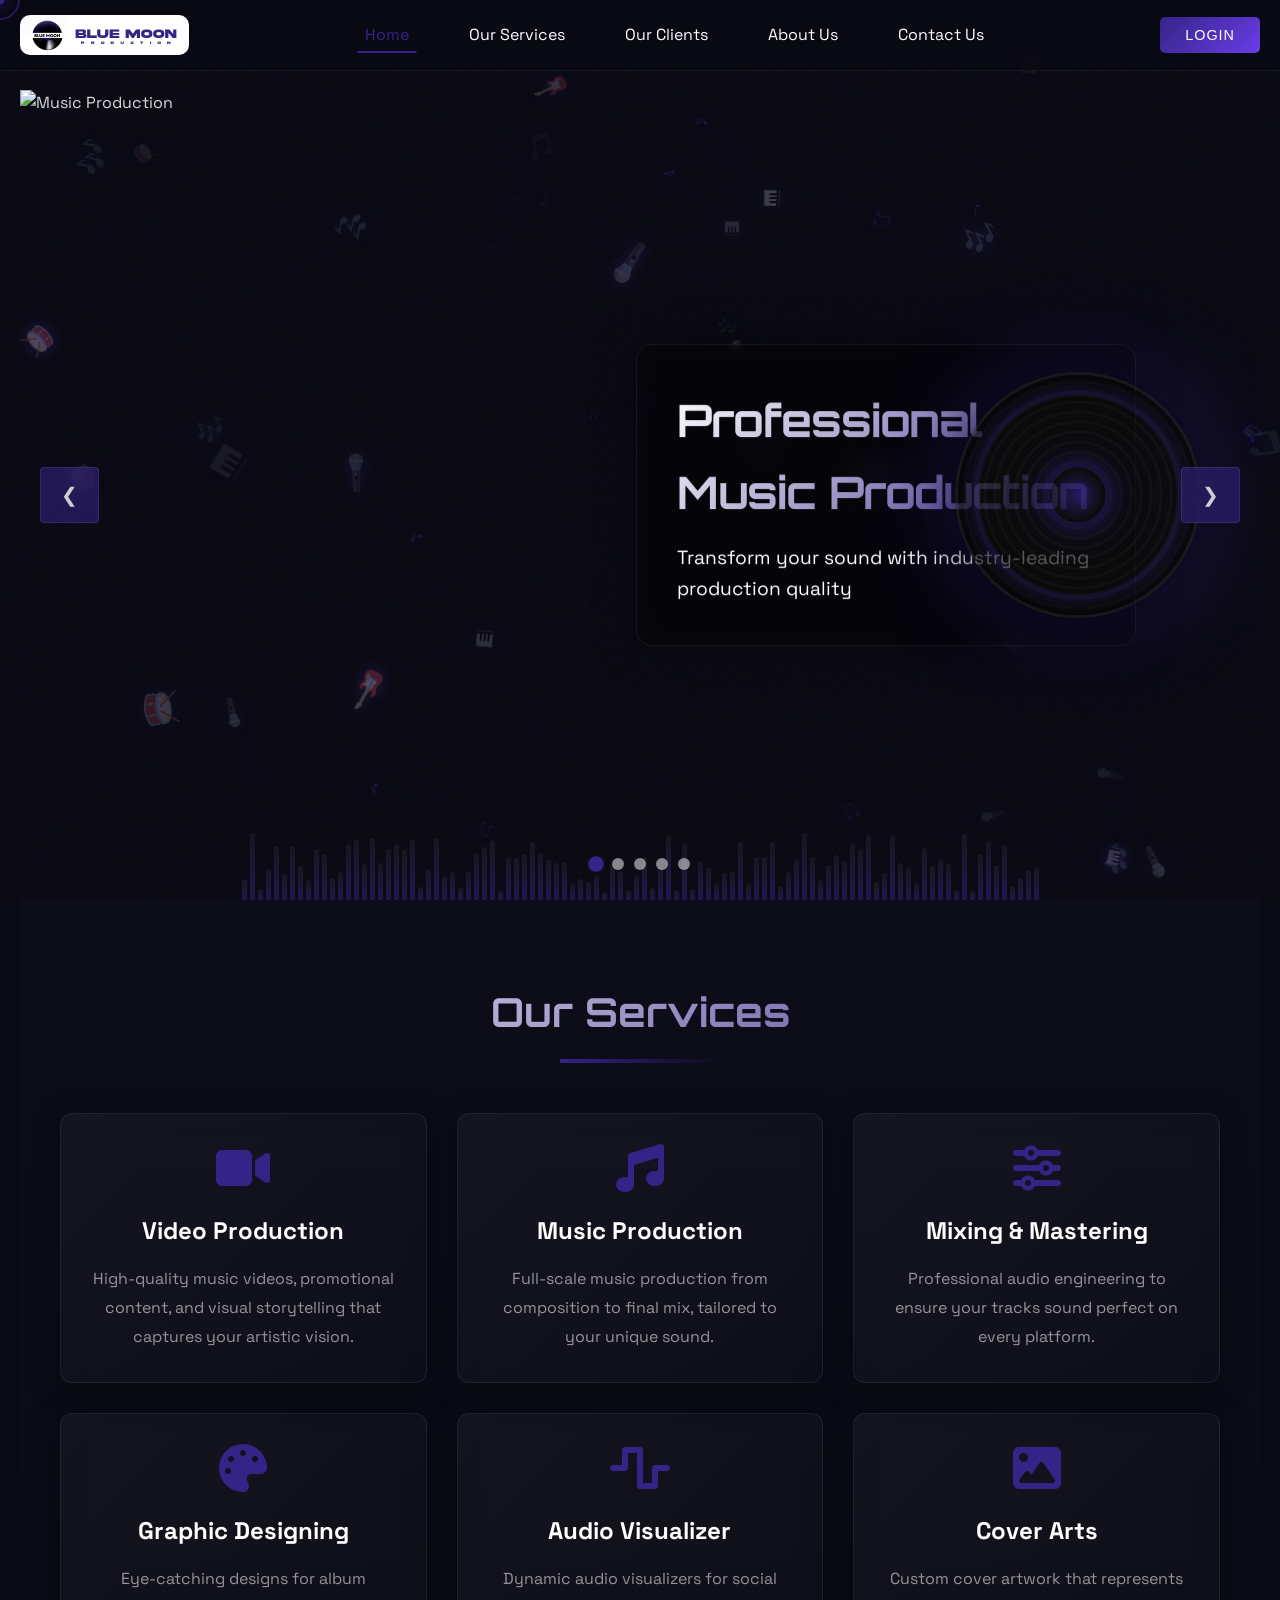
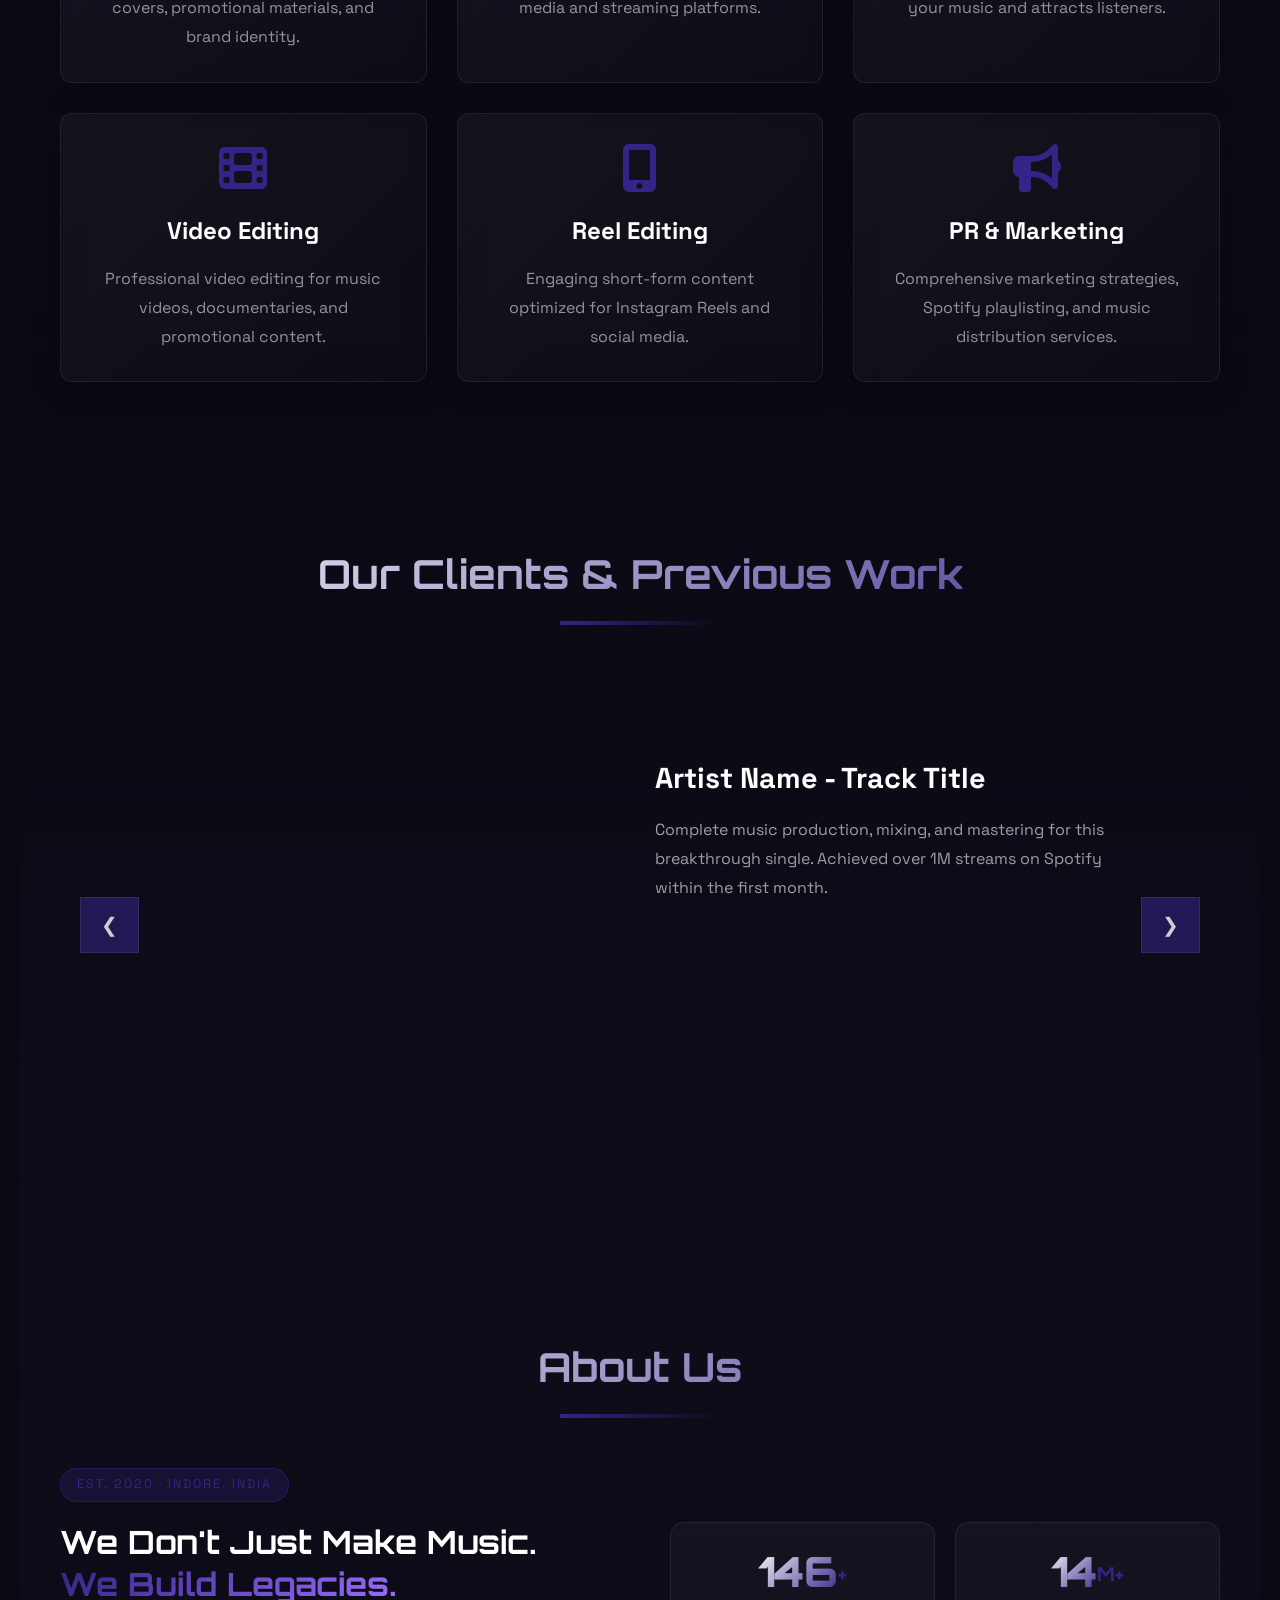
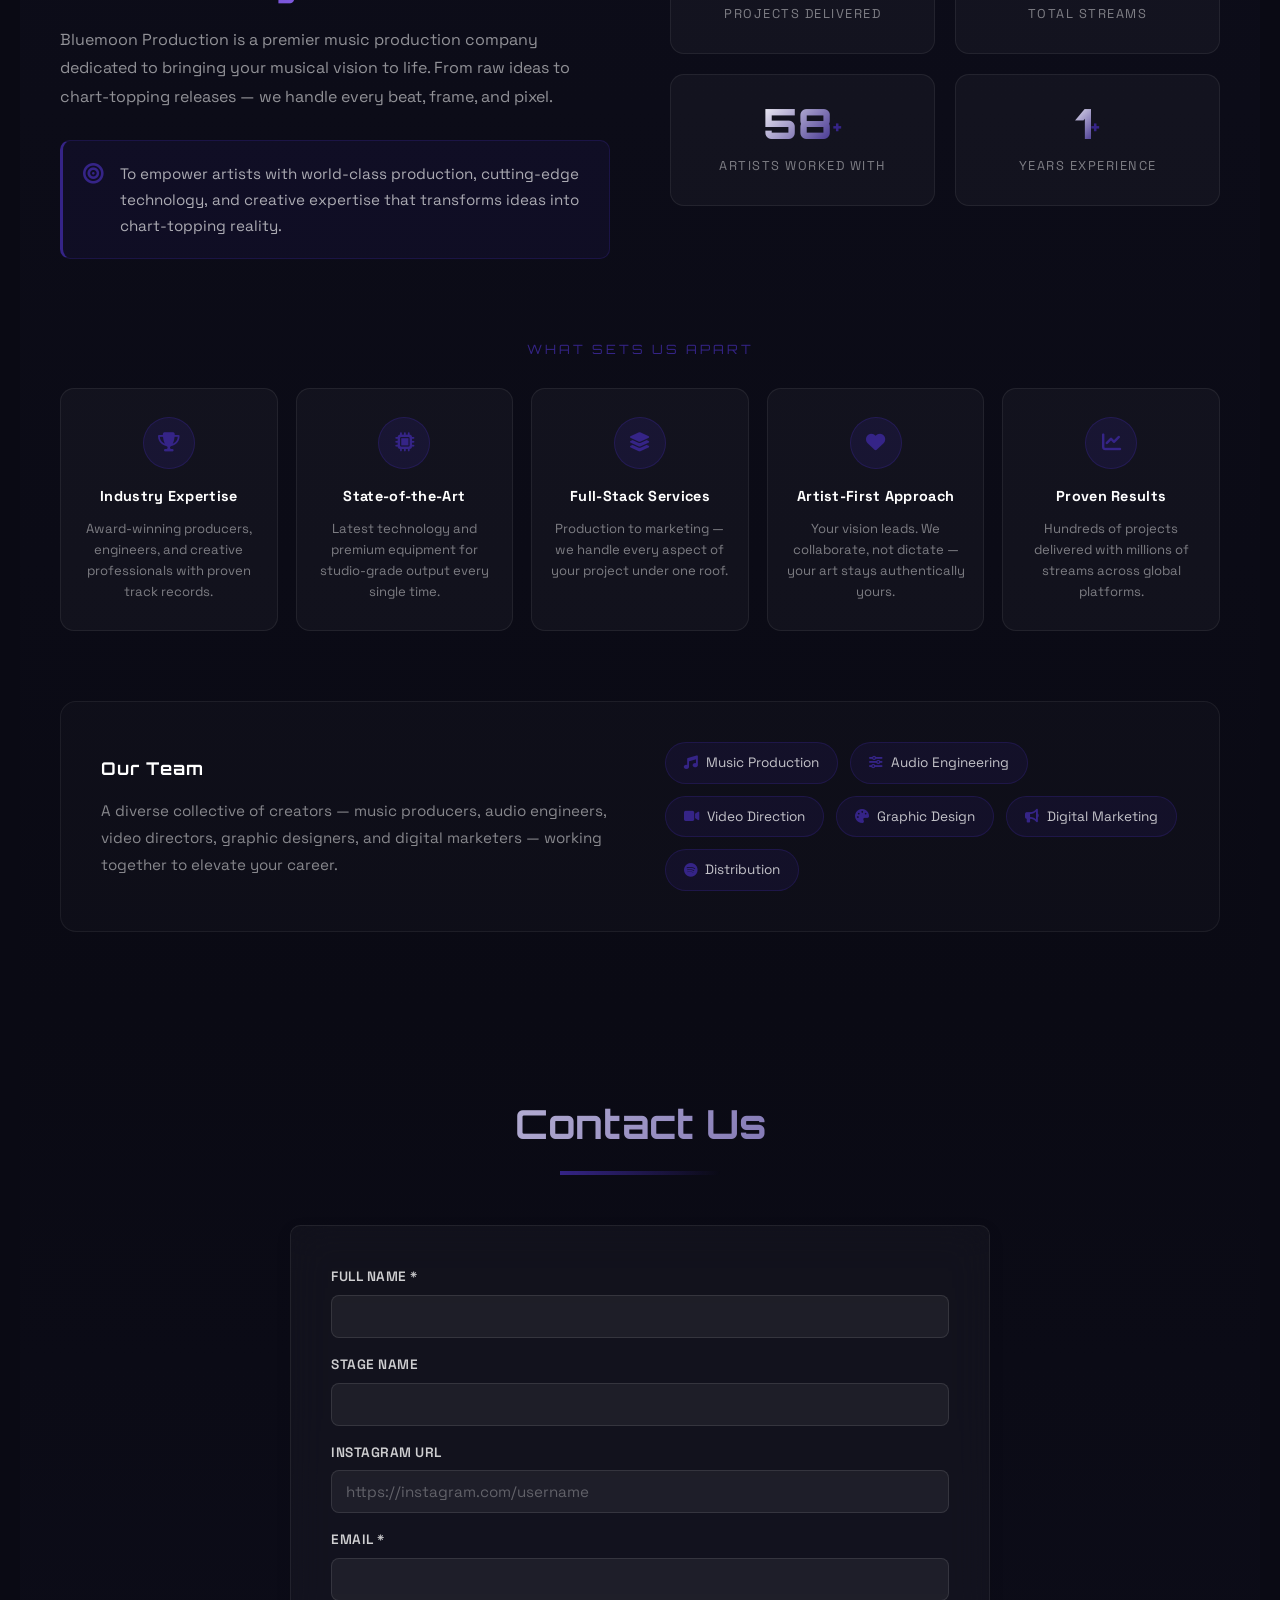
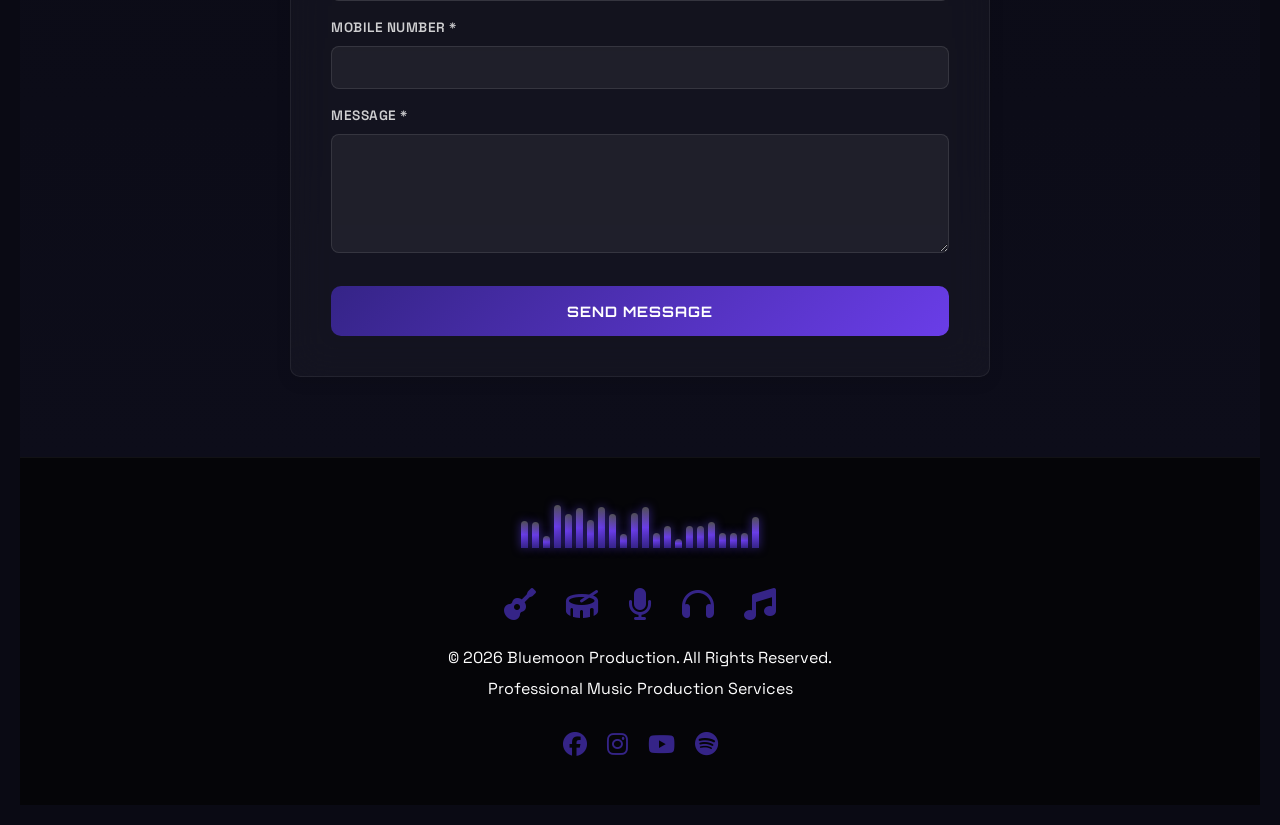
==== commit 16feb79d: "Merge pull request #4 from Pawanshukla043/3d-animated-site Added the 3d motion and elements for show" ====
--- a/index.html
+++ b/index.html
@@ -560,7 +560,7 @@
                     <i class="fas fa-music instrument-icon"></i>
                 </div>
                 <div class="footer-info">
-                    <p>&copy; 2024 Bluemoon Production. All Rights Reserved.</p>
+                    <p>&copy; 2026 Bluemoon Production. All Rights Reserved.</p>
                     <p>Professional Music Production Services</p>
                 </div>
                 <div class="footer-social">
--- a/css/navbar.css
+++ b/css/navbar.css
@@ -325,6 +325,8 @@
         transition: all 0.3s;
         padding: 20px 0;
         gap: 0;
+        max-height: calc(100vh - 70px);
+        overflow-y: auto;
     }
 
     .nav-menu.active {
@@ -345,8 +347,31 @@
         display: none;
     }
 
+    /* Mobile Login Button */
+    .mobile-login {
+        display: block;
+        padding: 20px;
+        border-top: 2px solid var(--highlight-color);
+    }
+
+    .mobile-login .login-btn {
+        width: 100%;
+        background: var(--highlight-color);
+        color: white;
+        border: none;
+        padding: 15px;
+        border-radius: 5px;
+        cursor: pointer;
+        font-size: 1.1rem;
+        transition: all 0.3s;
+    }
+
+    .mobile-login .login-btn:hover {
+        opacity: 0.9;
+    }
+
     /* Show profile in menu on mobile */
-    .nav-menu .mobile-profile {
+    .mobile-profile {
         display: block;
         padding: 20px;
         border-top: 2px solid var(--highlight-color);
@@ -371,20 +396,168 @@
         background: var(--highlight-color);
         color: white;
         border: none;
-        padding: 10px;
+        padding: 15px;
         border-radius: 5px;
         cursor: pointer;
+        font-size: 1.1rem;
         transition: all 0.3s;
     }
 
     .mobile-profile .logout-btn:hover {
         opacity: 0.9;
     }
-}
-
-/* Hide mobile profile on desktop */
+
+    /* Mobile Theme Section */
+    .mobile-theme-section {
+        margin: 20px 0;
+        padding: 20px 0;
+        border-top: 1px solid rgba(255, 255, 255, 0.2);
+        border-bottom: 1px solid rgba(255, 255, 255, 0.2);
+    }
+
+    .mobile-theme-section h4 {
+        font-size: 0.95rem;
+        color: var(--text-light);
+        margin: 0 0 15px 0;
+        text-align: center;
+        text-transform: uppercase;
+        letter-spacing: 1px;
+        font-weight: 600;
+    }
+
+    .mobile-theme-list {
+        display: grid;
+        grid-template-columns: repeat(auto-fit, minmax(140px, 1fr));
+        gap: 10px;
+        margin-bottom: 15px;
+    }
+
+    .mobile-theme-item {
+        display: flex;
+        flex-direction: column;
+        align-items: center;
+        gap: 8px;
+        padding: 12px 8px;
+        background: rgba(255, 255, 255, 0.05);
+        border: 2px solid rgba(255, 255, 255, 0.2);
+        border-radius: 10px;
+        cursor: pointer;
+        transition: all 0.3s;
+        min-height: 85px;
+    }
+
+    .mobile-theme-item:active {
+        transform: scale(0.95);
+    }
+
+    .mobile-theme-item.active {
+        background: rgba(233, 69, 96, 0.15);
+        border-color: var(--highlight-color);
+        box-shadow: 0 0 12px rgba(233, 69, 96, 0.4);
+    }
+
+    .mobile-theme-item.active .mobile-theme-label {
+        color: var(--highlight-color);
+        font-weight: 700;
+    }
+
+    .mobile-theme-circle {
+        width: 40px;
+        height: 40px;
+        border-radius: 50%;
+        flex-shrink: 0;
+        box-shadow: 0 2px 8px rgba(0, 0, 0, 0.3);
+        border: 2px solid rgba(255, 255, 255, 0.3);
+        position: relative;
+    }
+
+    .mobile-theme-item.active .mobile-theme-circle {
+        border-color: var(--highlight-color);
+        box-shadow: 0 0 15px rgba(233, 69, 96, 0.6);
+    }
+
+    .mobile-theme-item.active .mobile-theme-circle::after {
+        content: '✓';
+        position: absolute;
+        top: 50%;
+        left: 50%;
+        transform: translate(-50%, -50%);
+        color: white;
+        font-size: 20px;
+        font-weight: bold;
+        text-shadow: 0 0 3px rgba(0, 0, 0, 0.5);
+    }
+
+    .mobile-theme-label {
+        font-size: 0.85rem;
+        color: var(--text-light);
+        font-weight: 500;
+        text-align: center;
+        line-height: 1.2;
+    }
+
+    .mobile-theme-buttons {
+        display: flex;
+        gap: 10px;
+        margin-top: 15px;
+    }
+
+    .mobile-theme-apply-btn,
+    .mobile-theme-cancel-btn {
+        flex: 1;
+        padding: 12px;
+        border: none;
+        border-radius: 8px;
+        cursor: pointer;
+        font-size: 0.9rem;
+        font-weight: 600;
+        transition: all 0.3s;
+        text-transform: uppercase;
+        letter-spacing: 0.5px;
+    }
+
+    .mobile-theme-apply-btn {
+        background: var(--highlight-color);
+        color: white;
+    }
+
+    .mobile-theme-apply-btn:active {
+        transform: scale(0.95);
+        opacity: 0.9;
+    }
+
+    .mobile-theme-cancel-btn {
+        background: rgba(255, 255, 255, 0.1);
+        color: var(--text-light);
+        border: 1px solid rgba(255, 255, 255, 0.3);
+    }
+
+    .mobile-theme-cancel-btn:active {
+        transform: scale(0.95);
+        background: rgba(255, 255, 255, 0.15);
+    }
+
+    /* Responsive adjustments for very small screens */
+    @media (max-width: 360px) {
+        .mobile-theme-list {
+            grid-template-columns: repeat(auto-fit, minmax(120px, 1fr));
+        }
+        
+        .mobile-theme-circle {
+            width: 35px;
+            height: 35px;
+        }
+        
+        .mobile-theme-label {
+            font-size: 0.8rem;
+        }
+    }
+}
+
+/* Hide mobile elements on desktop */
 @media (min-width: 769px) {
-    .mobile-profile {
+    .mobile-profile,
+    .mobile-login {
         display: none !important;
     }
 }
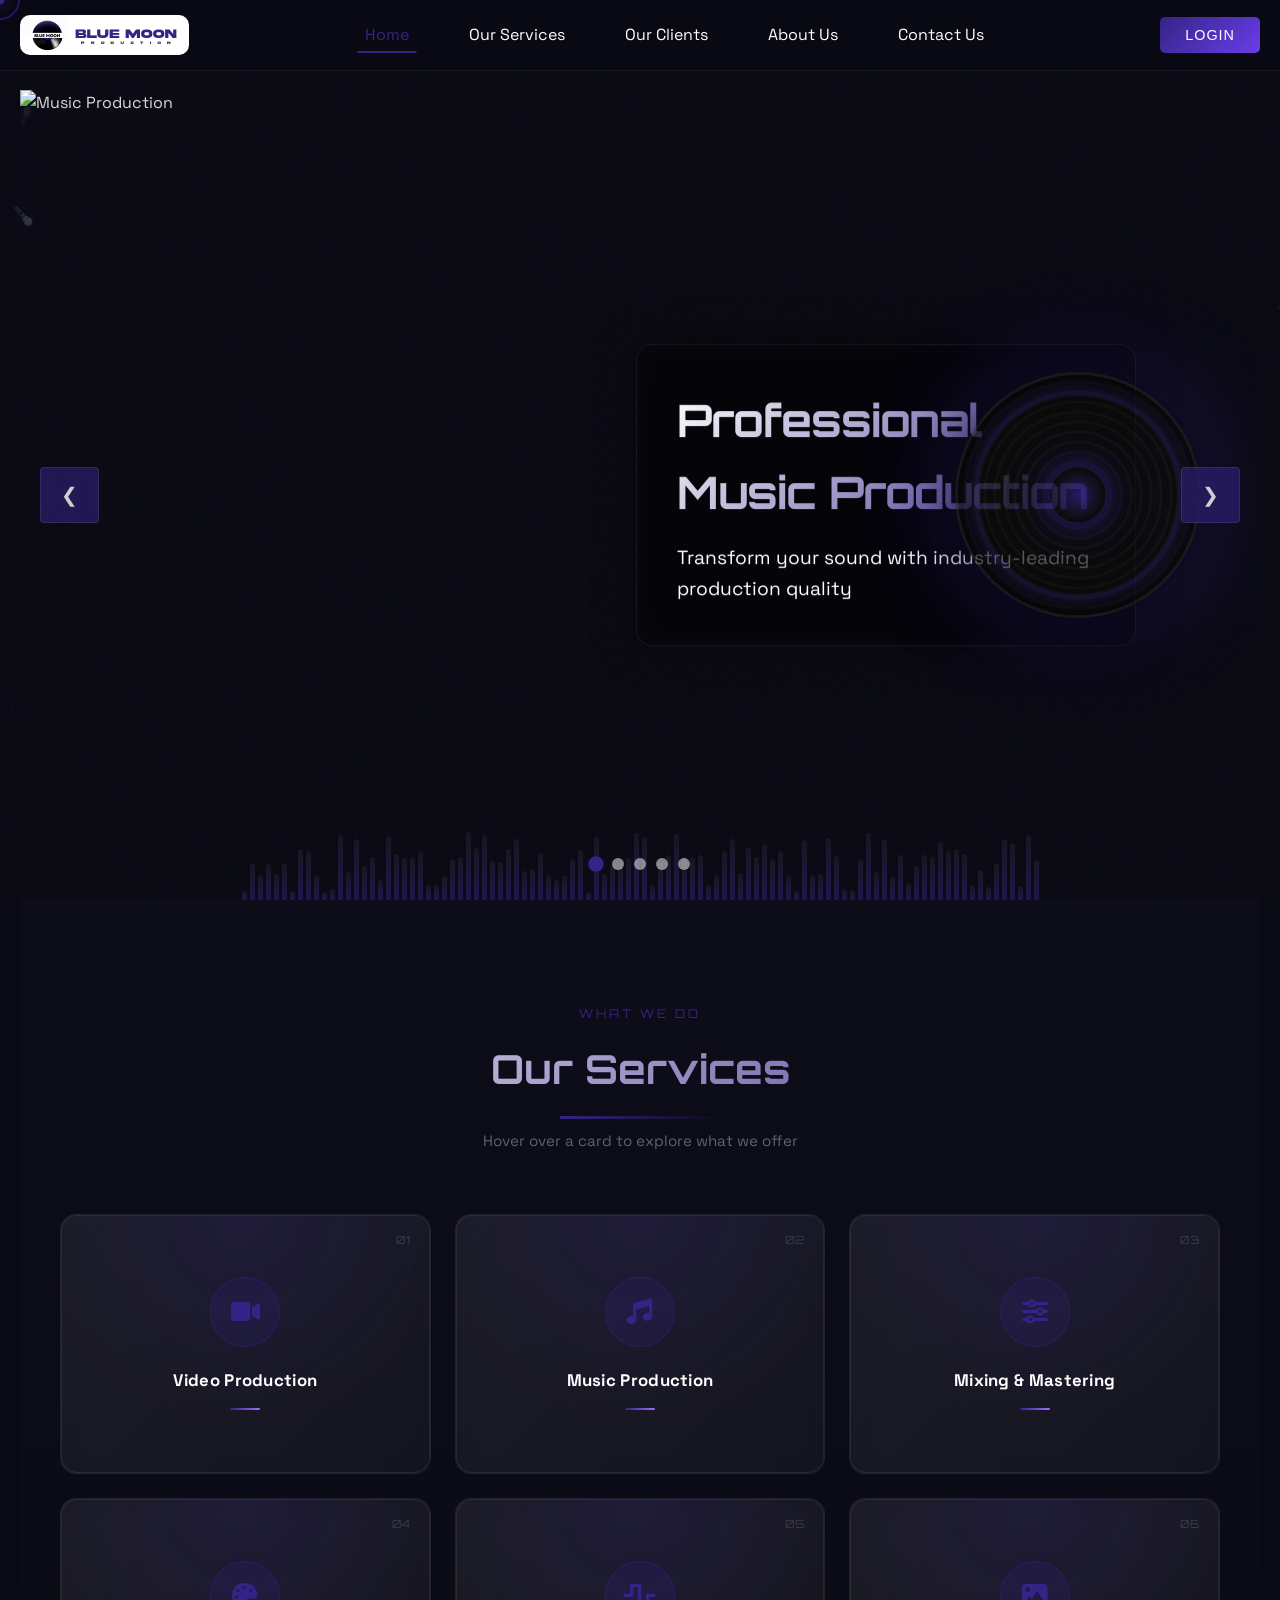
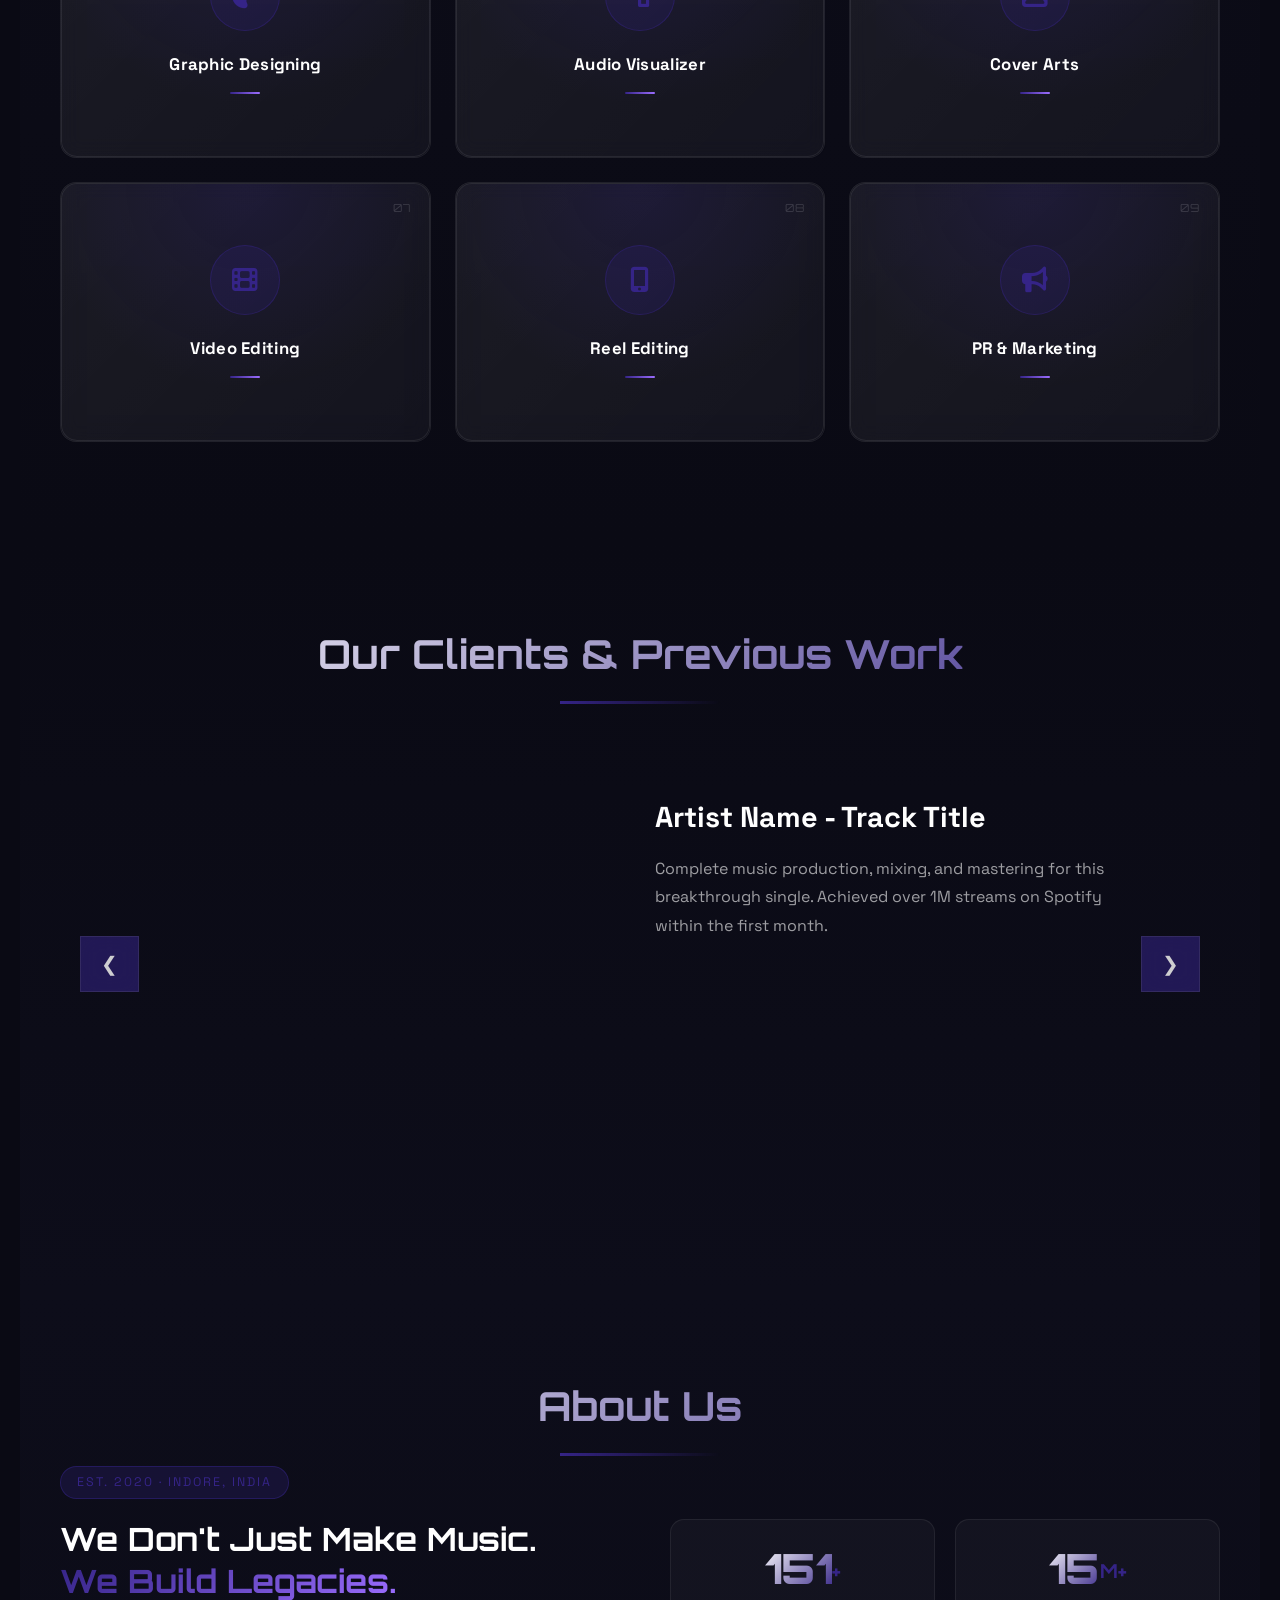
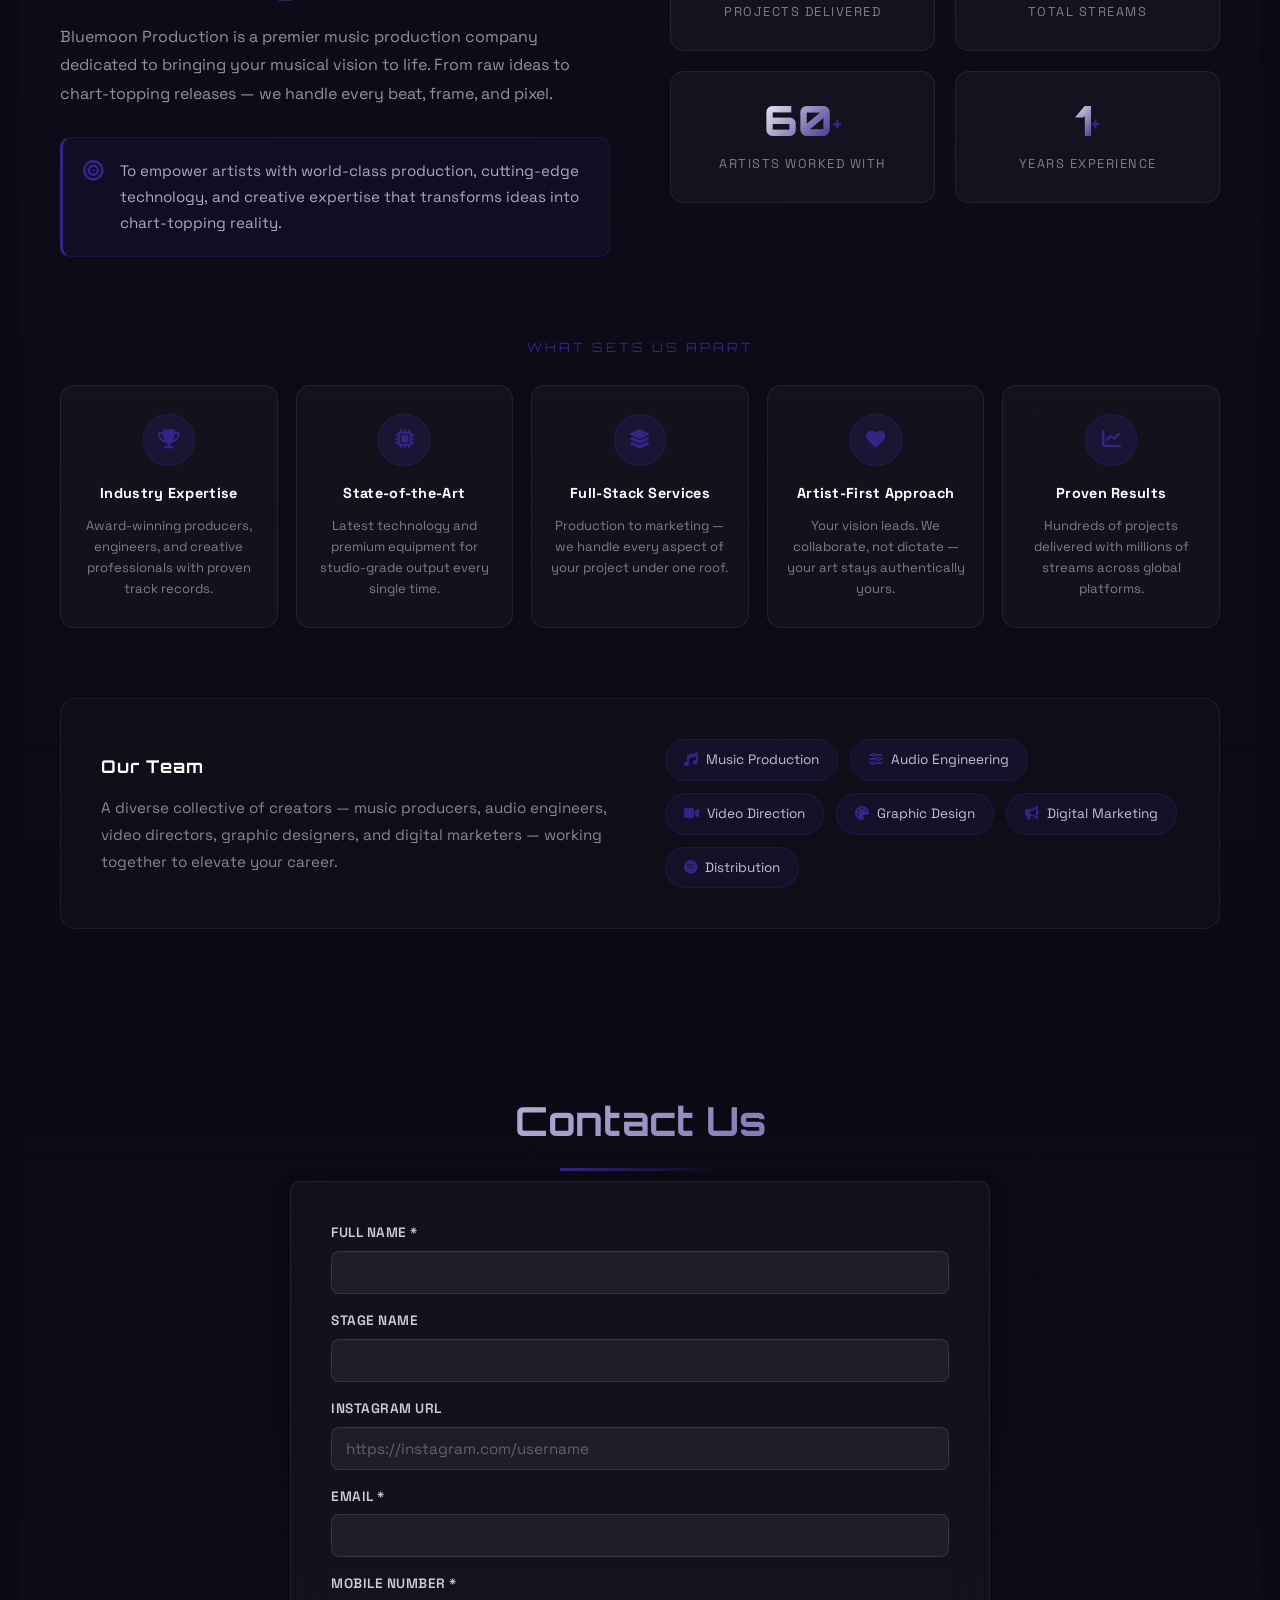
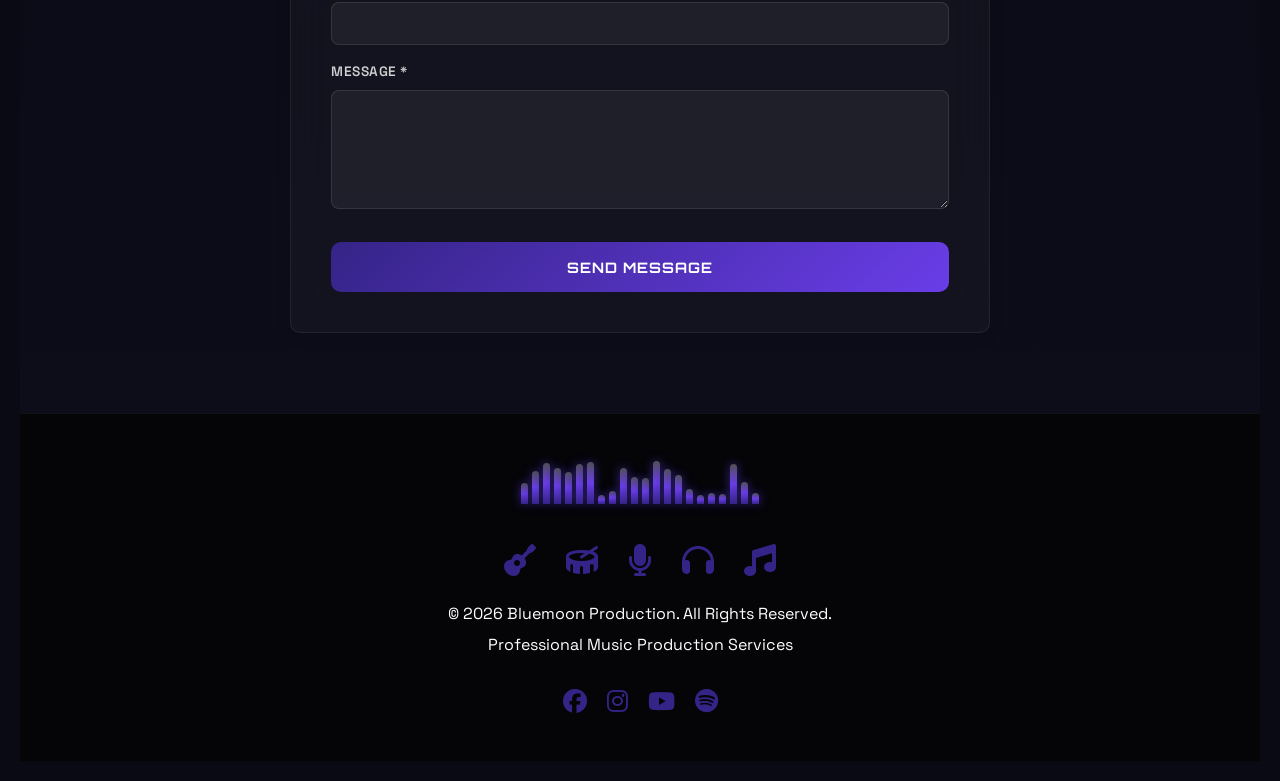
==== commit 2f9b95db: "Corrected the design of the services section." ====
--- a/index.html
+++ b/index.html
@@ -108,53 +108,166 @@
     <!-- Services Section -->
     <section id="services" class="services-section">
         <div class="container">
-            <h2 class="section-title">Our Services</h2>
+            <div class="services-header">
+                <span class="services-eyebrow">What We Do</span>
+                <h2 class="section-title">Our Services</h2>
+                <p class="services-subtitle">Hover over a card to explore what we offer</p>
+            </div>
             <div class="services-grid">
-                <div class="service-card">
-                    <i class="fas fa-video"></i>
-                    <h3>Video Production</h3>
-                    <p>High-quality music videos, promotional content, and visual storytelling that captures your artistic vision.</p>
-                </div>
-                <div class="service-card">
-                    <i class="fas fa-music"></i>
-                    <h3>Music Production</h3>
-                    <p>Full-scale music production from composition to final mix, tailored to your unique sound.</p>
-                </div>
-                <div class="service-card">
-                    <i class="fas fa-sliders-h"></i>
-                    <h3>Mixing & Mastering</h3>
-                    <p>Professional audio engineering to ensure your tracks sound perfect on every platform.</p>
-                </div>
-                <div class="service-card">
-                    <i class="fas fa-palette"></i>
-                    <h3>Graphic Designing</h3>
-                    <p>Eye-catching designs for album covers, promotional materials, and brand identity.</p>
-                </div>
-                <div class="service-card">
-                    <i class="fas fa-wave-square"></i>
-                    <h3>Audio Visualizer</h3>
-                    <p>Dynamic audio visualizers for social media and streaming platforms.</p>
-                </div>
-                <div class="service-card">
-                    <i class="fas fa-image"></i>
-                    <h3>Cover Arts</h3>
-                    <p>Custom cover artwork that represents your music and attracts listeners.</p>
-                </div>
-                <div class="service-card">
-                    <i class="fas fa-film"></i>
-                    <h3>Video Editing</h3>
-                    <p>Professional video editing for music videos, documentaries, and promotional content.</p>
-                </div>
-                <div class="service-card">
-                    <i class="fas fa-mobile-alt"></i>
-                    <h3>Reel Editing</h3>
-                    <p>Engaging short-form content optimized for Instagram Reels and social media.</p>
-                </div>
-                <div class="service-card">
-                    <i class="fas fa-bullhorn"></i>
-                    <h3>PR & Marketing</h3>
-                    <p>Comprehensive marketing strategies, Spotify playlisting, and music distribution services.</p>
-                </div>
+
+                <div class="service-card">
+                    <div class="sc-inner">
+                        <div class="sc-front">
+                            <span class="sc-num">01</span>
+                            <div class="sc-icon-wrap"><i class="fas fa-video"></i></div>
+                            <h3>Video Production</h3>
+                            <div class="sc-line"></div>
+                        </div>
+                        <div class="sc-back">
+                            <i class="fas fa-video sc-back-icon"></i>
+                            <h3>Video Production</h3>
+                            <p>High-quality music videos, promotional content, and visual storytelling that captures your artistic vision.</p>
+                            <span class="sc-tag">Cinematic · Creative</span>
+                        </div>
+                    </div>
+                </div>
+
+                <div class="service-card">
+                    <div class="sc-inner">
+                        <div class="sc-front">
+                            <span class="sc-num">02</span>
+                            <div class="sc-icon-wrap"><i class="fas fa-music"></i></div>
+                            <h3>Music Production</h3>
+                            <div class="sc-line"></div>
+                        </div>
+                        <div class="sc-back">
+                            <i class="fas fa-music sc-back-icon"></i>
+                            <h3>Music Production</h3>
+                            <p>Full-scale music production from composition to final mix, tailored to your unique sound.</p>
+                            <span class="sc-tag">Studio · Original</span>
+                        </div>
+                    </div>
+                </div>
+
+                <div class="service-card">
+                    <div class="sc-inner">
+                        <div class="sc-front">
+                            <span class="sc-num">03</span>
+                            <div class="sc-icon-wrap"><i class="fas fa-sliders-h"></i></div>
+                            <h3>Mixing &amp; Mastering</h3>
+                            <div class="sc-line"></div>
+                        </div>
+                        <div class="sc-back">
+                            <i class="fas fa-sliders-h sc-back-icon"></i>
+                            <h3>Mixing &amp; Mastering</h3>
+                            <p>Professional audio engineering to ensure your tracks sound perfect on every platform.</p>
+                            <span class="sc-tag">Precision · Pro Audio</span>
+                        </div>
+                    </div>
+                </div>
+
+                <div class="service-card">
+                    <div class="sc-inner">
+                        <div class="sc-front">
+                            <span class="sc-num">04</span>
+                            <div class="sc-icon-wrap"><i class="fas fa-palette"></i></div>
+                            <h3>Graphic Designing</h3>
+                            <div class="sc-line"></div>
+                        </div>
+                        <div class="sc-back">
+                            <i class="fas fa-palette sc-back-icon"></i>
+                            <h3>Graphic Designing</h3>
+                            <p>Eye-catching designs for album covers, promotional materials, and brand identity.</p>
+                            <span class="sc-tag">Visual · Branding</span>
+                        </div>
+                    </div>
+                </div>
+
+                <div class="service-card">
+                    <div class="sc-inner">
+                        <div class="sc-front">
+                            <span class="sc-num">05</span>
+                            <div class="sc-icon-wrap"><i class="fas fa-wave-square"></i></div>
+                            <h3>Audio Visualizer</h3>
+                            <div class="sc-line"></div>
+                        </div>
+                        <div class="sc-back">
+                            <i class="fas fa-wave-square sc-back-icon"></i>
+                            <h3>Audio Visualizer</h3>
+                            <p>Dynamic audio visualizers for social media and streaming platforms.</p>
+                            <span class="sc-tag">Motion · Social</span>
+                        </div>
+                    </div>
+                </div>
+
+                <div class="service-card">
+                    <div class="sc-inner">
+                        <div class="sc-front">
+                            <span class="sc-num">06</span>
+                            <div class="sc-icon-wrap"><i class="fas fa-image"></i></div>
+                            <h3>Cover Arts</h3>
+                            <div class="sc-line"></div>
+                        </div>
+                        <div class="sc-back">
+                            <i class="fas fa-image sc-back-icon"></i>
+                            <h3>Cover Arts</h3>
+                            <p>Custom cover artwork that represents your music and attracts listeners.</p>
+                            <span class="sc-tag">Art · Identity</span>
+                        </div>
+                    </div>
+                </div>
+
+                <div class="service-card">
+                    <div class="sc-inner">
+                        <div class="sc-front">
+                            <span class="sc-num">07</span>
+                            <div class="sc-icon-wrap"><i class="fas fa-film"></i></div>
+                            <h3>Video Editing</h3>
+                            <div class="sc-line"></div>
+                        </div>
+                        <div class="sc-back">
+                            <i class="fas fa-film sc-back-icon"></i>
+                            <h3>Video Editing</h3>
+                            <p>Professional video editing for music videos, documentaries, and promotional content.</p>
+                            <span class="sc-tag">Post · Production</span>
+                        </div>
+                    </div>
+                </div>
+
+                <div class="service-card">
+                    <div class="sc-inner">
+                        <div class="sc-front">
+                            <span class="sc-num">08</span>
+                            <div class="sc-icon-wrap"><i class="fas fa-mobile-alt"></i></div>
+                            <h3>Reel Editing</h3>
+                            <div class="sc-line"></div>
+                        </div>
+                        <div class="sc-back">
+                            <i class="fas fa-mobile-alt sc-back-icon"></i>
+                            <h3>Reel Editing</h3>
+                            <p>Engaging short-form content optimized for Instagram Reels and social media.</p>
+                            <span class="sc-tag">Reels · Viral</span>
+                        </div>
+                    </div>
+                </div>
+
+                <div class="service-card">
+                    <div class="sc-inner">
+                        <div class="sc-front">
+                            <span class="sc-num">09</span>
+                            <div class="sc-icon-wrap"><i class="fas fa-bullhorn"></i></div>
+                            <h3>PR &amp; Marketing</h3>
+                            <div class="sc-line"></div>
+                        </div>
+                        <div class="sc-back">
+                            <i class="fas fa-bullhorn sc-back-icon"></i>
+                            <h3>PR &amp; Marketing</h3>
+                            <p>Comprehensive marketing strategies, Spotify playlisting, and music distribution services.</p>
+                            <span class="sc-tag">Growth · Reach</span>
+                        </div>
+                    </div>
+                </div>
+
             </div>
         </div>
     </section>
--- a/css/style.css
+++ b/css/style.css
@@ -154,67 +154,213 @@
 
 /* Services Section */
 .services-section {
-    padding: 80px 0;
+    padding: 100px 0;
     background: #0d0d1a;
+}
+
+.services-header {
+    text-align: center;
+    margin-bottom: 60px;
+}
+
+.services-eyebrow {
+    display: inline-block;
+    font-size: 0.75rem;
+    letter-spacing: 3px;
+    text-transform: uppercase;
+    color: var(--highlight-color);
+    margin-bottom: 14px;
+    font-family: 'Orbitron', sans-serif;
+}
+
+.services-subtitle {
+    color: rgba(255,255,255,0.35);
+    font-size: 0.95rem;
+    margin-top: 10px;
 }
 
 .section-title {
     text-align: center;
     font-size: 2.5rem;
-    margin-bottom: 50px;
+    margin-bottom: 10px;
     color: #fff;
     position: relative;
+    font-family: 'Orbitron', sans-serif;
 }
 
 .section-title::after {
     content: '';
     display: block;
     width: 100px;
-    height: 4px;
-    background: var(--highlight-color);
+    height: 3px;
+    background: linear-gradient(90deg, var(--highlight-color), transparent);
     margin: 15px auto 0;
 }
 
+/* ---- 3D FLIP GRID ---- */
 .services-grid {
     display: grid;
     grid-template-columns: repeat(3, 1fr);
-    gap: 30px;
-}
-
+    gap: 24px;
+    perspective: 1200px;
+}
+
+/* Card wrapper — holds the flip */
 .service-card {
-    background: rgba(255,255,255,0.04);
-    padding: 30px;
-    border-radius: 12px;
+    height: 260px;
+    perspective: 1000px;
+    cursor: pointer;
+    background: transparent !important;
+    border: none !important;
+    box-shadow: none !important;
+    padding: 0 !important;
+    border-radius: 16px;;
+}
+
+/* Inner flipper */
+.sc-inner {
+    position: relative;
+    width: 100%;
+    height: 100%;
+    transform-style: preserve-3d;
+    transition: transform 0.7s cubic-bezier(0.23, 1, 0.32, 1);
+}
+
+/* On hover, flip the card (desktop only) */
+.service-card:hover .sc-inner {
+    transform: rotateY(180deg);
+}
+
+/* Shared face styles */
+.sc-front,
+.sc-back {
+    position: absolute;
+    inset: 0;
+    border-radius: 16px;
+    backface-visibility: hidden;
+    -webkit-backface-visibility: hidden;
+    display: flex;
+    flex-direction: column;
+    align-items: center;
+    justify-content: center;
+    padding: 30px 24px;
     text-align: center;
-    transition: all 0.3s;
-    box-shadow: 0 5px 30px rgba(0, 0, 0, 0.4);
-}
-
-.service-card:hover {
-    transform: translateY(-10px);
-    box-shadow: 0 15px 30px rgba(0, 0, 0, 0.3);
-}
-
-.service-card i {
-    font-size: 3rem;
+}
+
+/* ---- FRONT FACE ---- */
+.sc-front {
+    background: rgba(255,255,255,0.03);
+    border: 1px solid rgba(255,255,255,0.08);
+    overflow: hidden;
+}
+
+.sc-front::before {
+    content: '';
+    position: absolute;
+    inset: 0;
+    background: radial-gradient(circle at 50% 0%, rgba(53,36,135,0.2) 0%, transparent 65%);
+    pointer-events: none;
+}
+
+.sc-num {
+    position: absolute;
+    top: 16px;
+    right: 18px;
+    font-family: 'Orbitron', sans-serif;
+    font-size: 0.7rem;
+    color: rgba(255,255,255,0.15);
+    letter-spacing: 1px;
+}
+
+.sc-icon-wrap {
+    width: 70px;
+    height: 70px;
+    border-radius: 50%;
+    background: rgba(53,36,135,0.2);
+    border: 1px solid rgba(53,36,135,0.45);
+    display: flex;
+    align-items: center;
+    justify-content: center;
+    margin-bottom: 20px;
+    transition: box-shadow 0.4s, background 0.4s;
+    position: relative;
+    z-index: 1;
+}
+
+.service-card:hover .sc-icon-wrap {
+    background: rgba(53,36,135,0.4);
+    box-shadow: 0 0 30px rgba(53,36,135,0.6), 0 0 60px rgba(53,36,135,0.2);
+}
+
+.sc-icon-wrap i {
+    font-size: 1.6rem;
     color: var(--highlight-color);
-    margin-bottom: 20px;
-    transition: all 0.3s;
-}
-
-.service-card:hover i {
-    transform: scale(1.2) rotate(5deg);
-}
-
-.service-card h3 {
-    font-size: 1.5rem;
-    margin-bottom: 15px;
-    color: var(--primary-color);
-}
-
-.service-card p {
-    color: #666;
-    line-height: 1.8;
+    transition: transform 0.4s;
+}
+
+.sc-front h3 {
+    font-size: 1.05rem;
+    font-weight: 700;
+    color: #fff;
+    margin-bottom: 14px;
+    letter-spacing: 0.3px;
+    position: relative;
+    z-index: 1;
+}
+
+.sc-line {
+    width: 30px;
+    height: 2px;
+    background: linear-gradient(90deg, var(--highlight-color), #9b6dff);
+    border-radius: 2px;
+    transition: width 0.4s ease;
+    position: relative;
+    z-index: 1;
+}
+
+.service-card:hover .sc-line { width: 60px; }
+
+/* ---- BACK FACE ---- */
+.sc-back {
+    background: linear-gradient(135deg, rgba(53,36,135,0.5) 0%, rgba(106,61,232,0.35) 100%);
+    border: 1px solid rgba(53,36,135,0.5);
+    transform: rotateY(180deg);
+    gap: 12px;
+    box-shadow: inset 0 0 40px rgba(53,36,135,0.2);
+}
+
+.sc-back-icon {
+    font-size: 1.8rem;
+    color: rgba(255,255,255,0.2);
+    position: absolute;
+    bottom: 16px;
+    right: 20px;
+}
+
+.sc-back h3 {
+    font-size: 1rem;
+    font-weight: 700;
+    color: #fff;
+    margin: 0;
+}
+
+.sc-back p {
+    font-size: 0.85rem;
+    color: rgba(255,255,255,0.7);
+    line-height: 1.65;
+    margin: 0;
+}
+
+.sc-tag {
+    display: inline-block;
+    padding: 5px 14px;
+    background: rgba(255,255,255,0.1);
+    border: 1px solid rgba(255,255,255,0.15);
+    border-radius: 20px;
+    font-size: 0.75rem;
+    color: rgba(255,255,255,0.6);
+    letter-spacing: 1px;
+    margin-top: 4px;
 }
 
 /* Clients Section */
@@ -529,8 +675,55 @@
 /* Responsive Design */
 @media (max-width: 768px) {
     .services-grid {
-        grid-template-columns: 1fr;
-    }
+        grid-template-columns: repeat(2, 1fr);
+        gap: 14px;
+    }
+
+    .service-card { height: auto; min-height: 200px; }
+
+    /* Disable desktop hover flip on mobile */
+    .service-card:hover .sc-inner { transform: none; }
+
+    /* Stack front/back vertically */
+    .sc-inner {
+        transform-style: flat;
+        display: flex;
+        flex-direction: column;
+        min-height: 200px;
+    }
+
+    .sc-front,
+    .sc-back {
+        position: relative;
+        padding: 22px 16px;
+    }
+
+    .sc-front { border-radius: 16px; }
+
+    /* Back hidden by default, shown when .flipped */
+    .sc-back {
+        display: none;
+        transform: none;
+        border-radius: 16px;
+        border-top: 1px solid rgba(53,36,135,0.3);
+        margin-top: -16px;
+        padding-top: 28px;
+    }
+
+    .service-card.flipped .sc-front { border-radius: 16px; }
+    .service-card.flipped .sc-back  { display: flex; }
+
+    .sc-back-icon { display: none; }
+    .sc-icon-wrap { width: 52px; height: 52px; margin-bottom: 12px; }
+    .sc-icon-wrap i { font-size: 1.2rem; }
+    .sc-front h3 { font-size: 0.9rem; margin-bottom: 10px; }
+    .sc-back h3  { font-size: 0.9rem; }
+    .sc-back p   { font-size: 0.8rem; }
+    .sc-num      { font-size: 0.65rem; }
+
+    /* Footer instrument icons — hide on mobile */
+    .footer-icons { display: none; }
+    .footer-equalizer { display: none; }
 
     /* Slider mobile responsive */
     .slider-container {
@@ -638,7 +831,11 @@
     }
 
     .service-card {
-        padding: 20px;
+        padding: 0 !important;
+    }
+
+    .services-grid {
+        grid-template-columns: 1fr;
     }
 
     .contact-form {
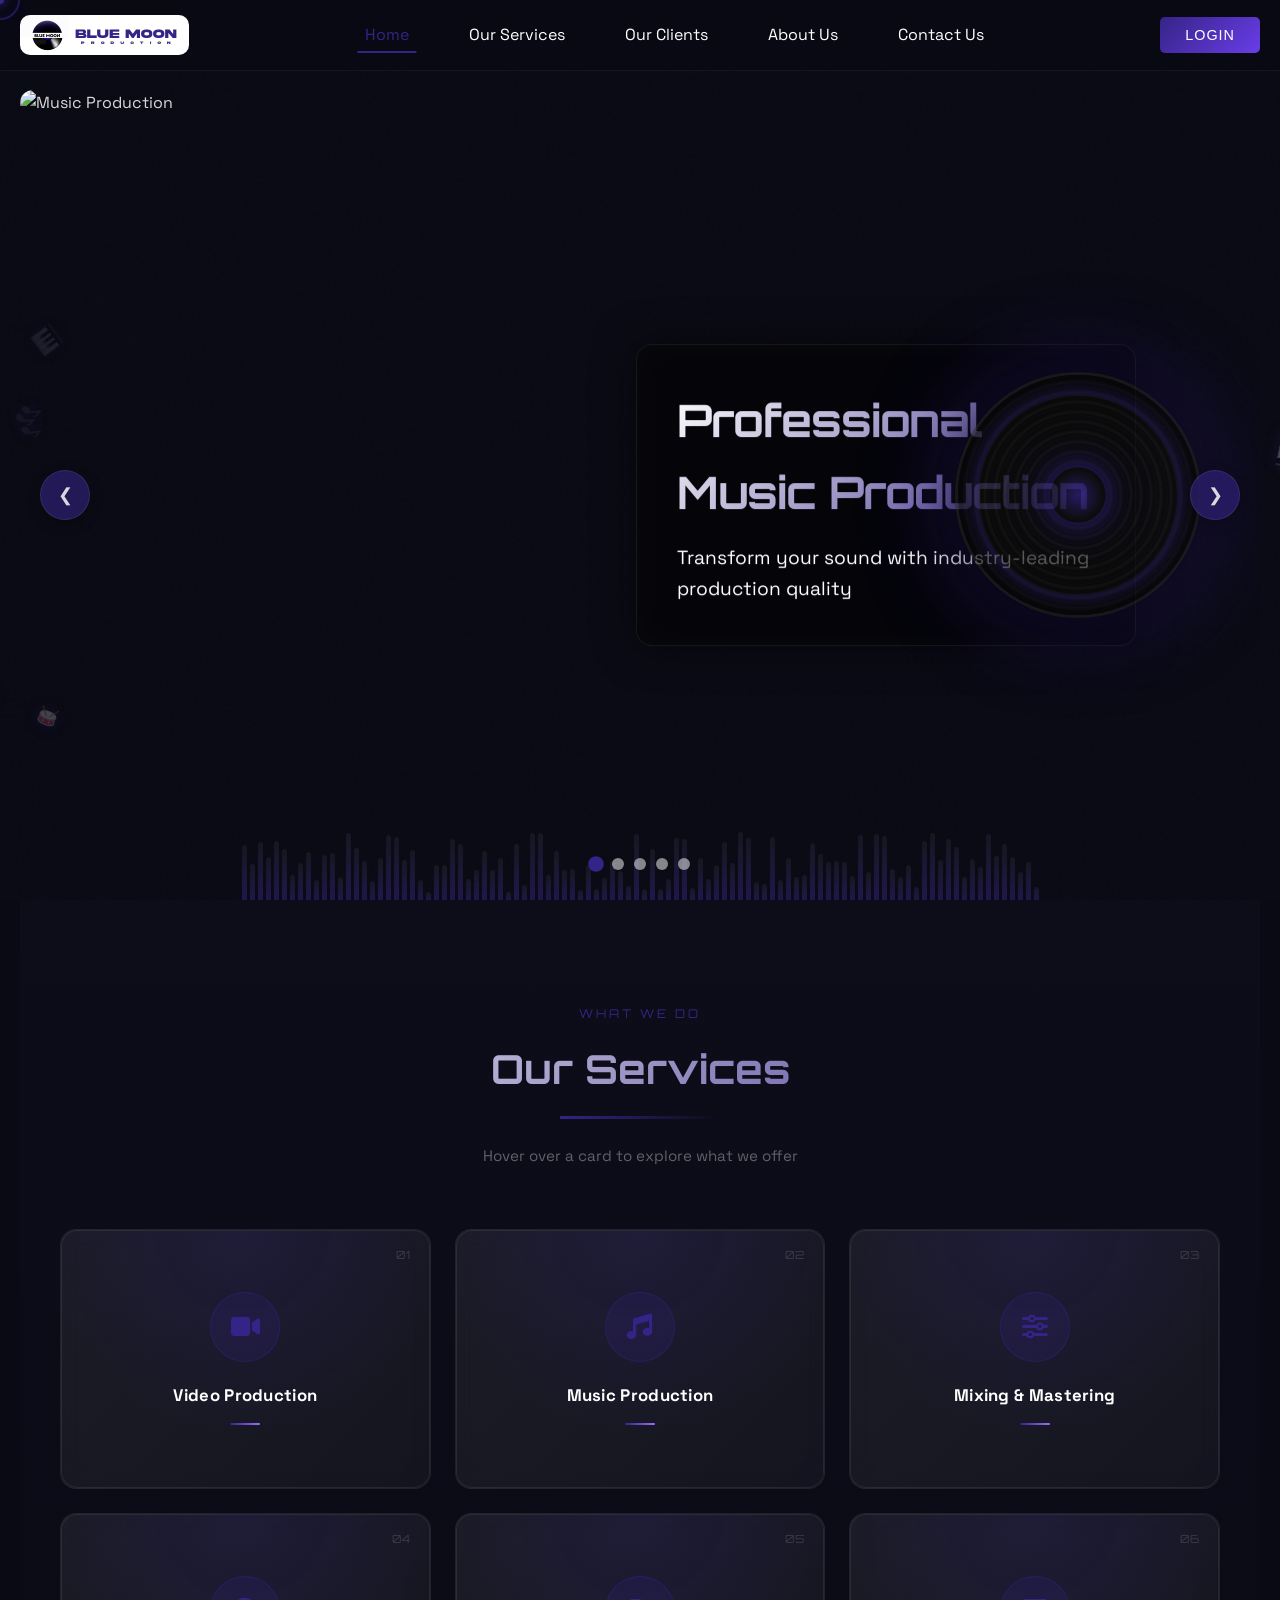
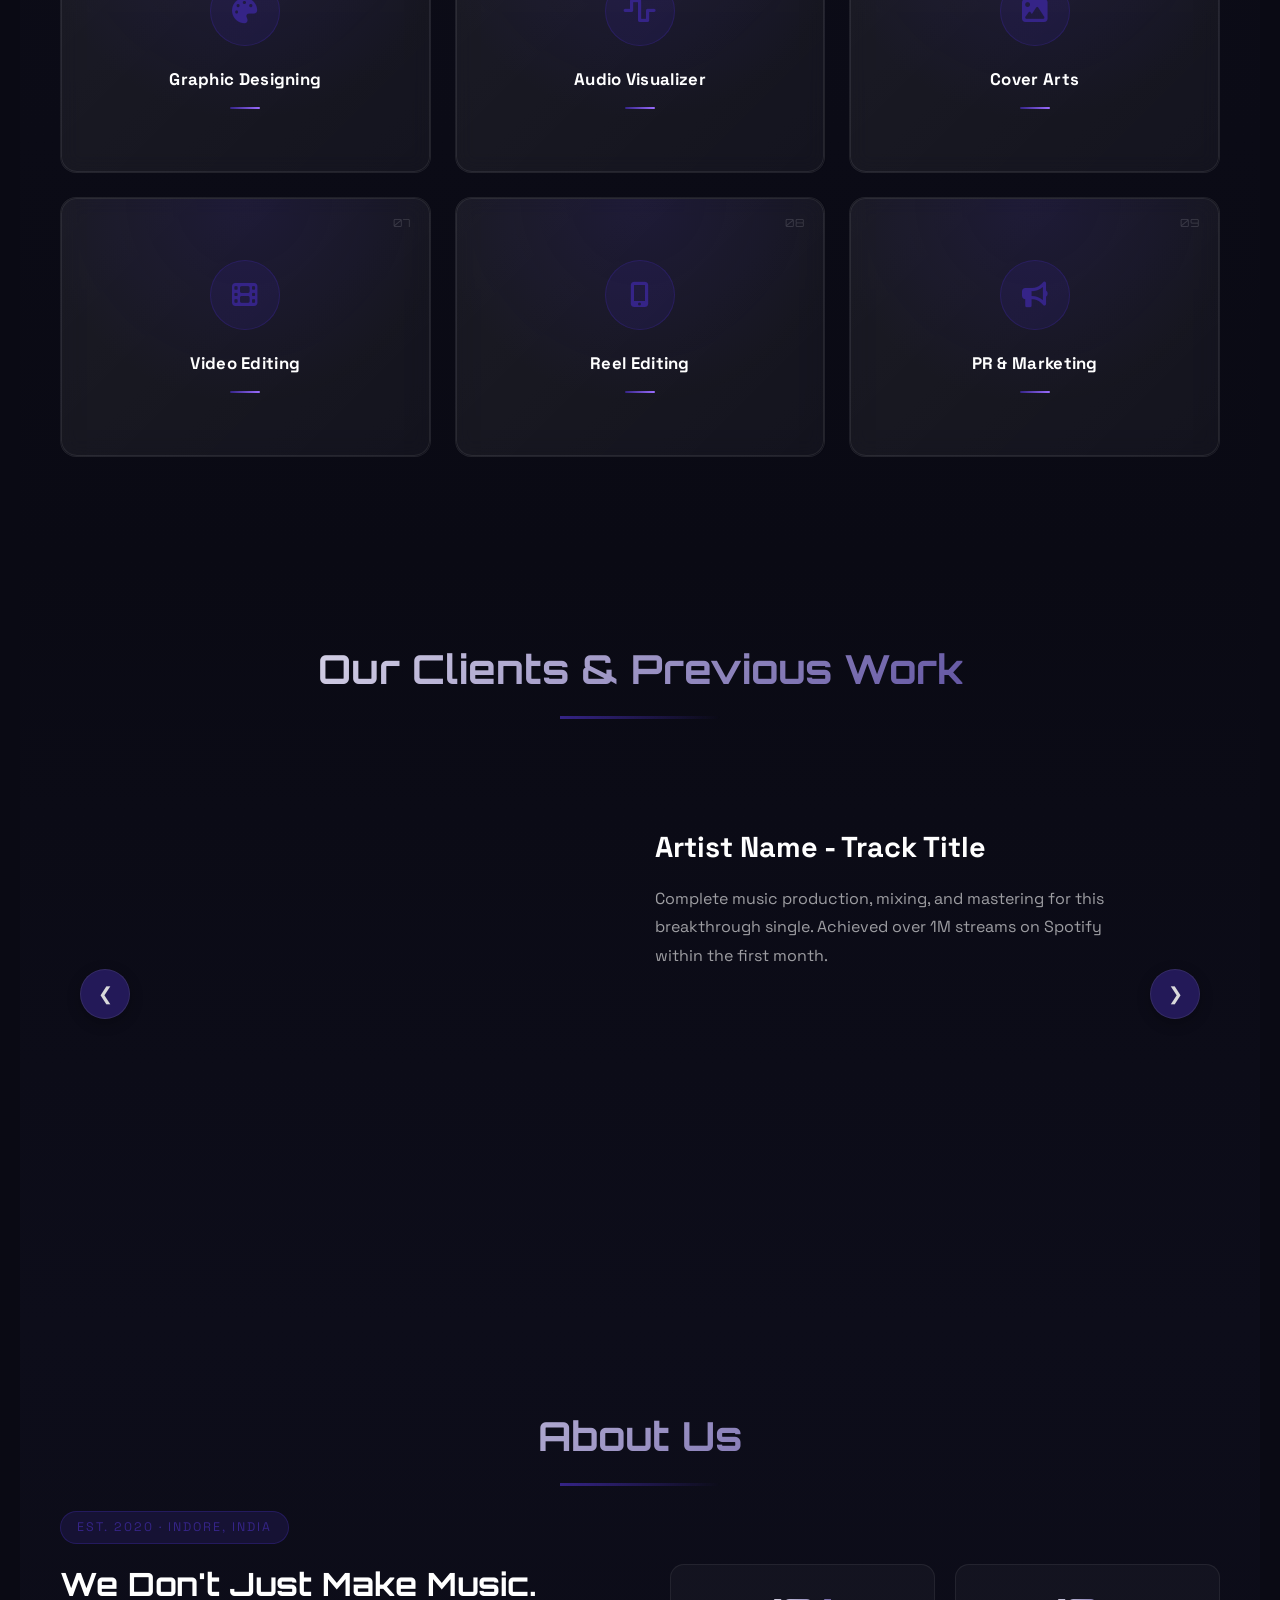
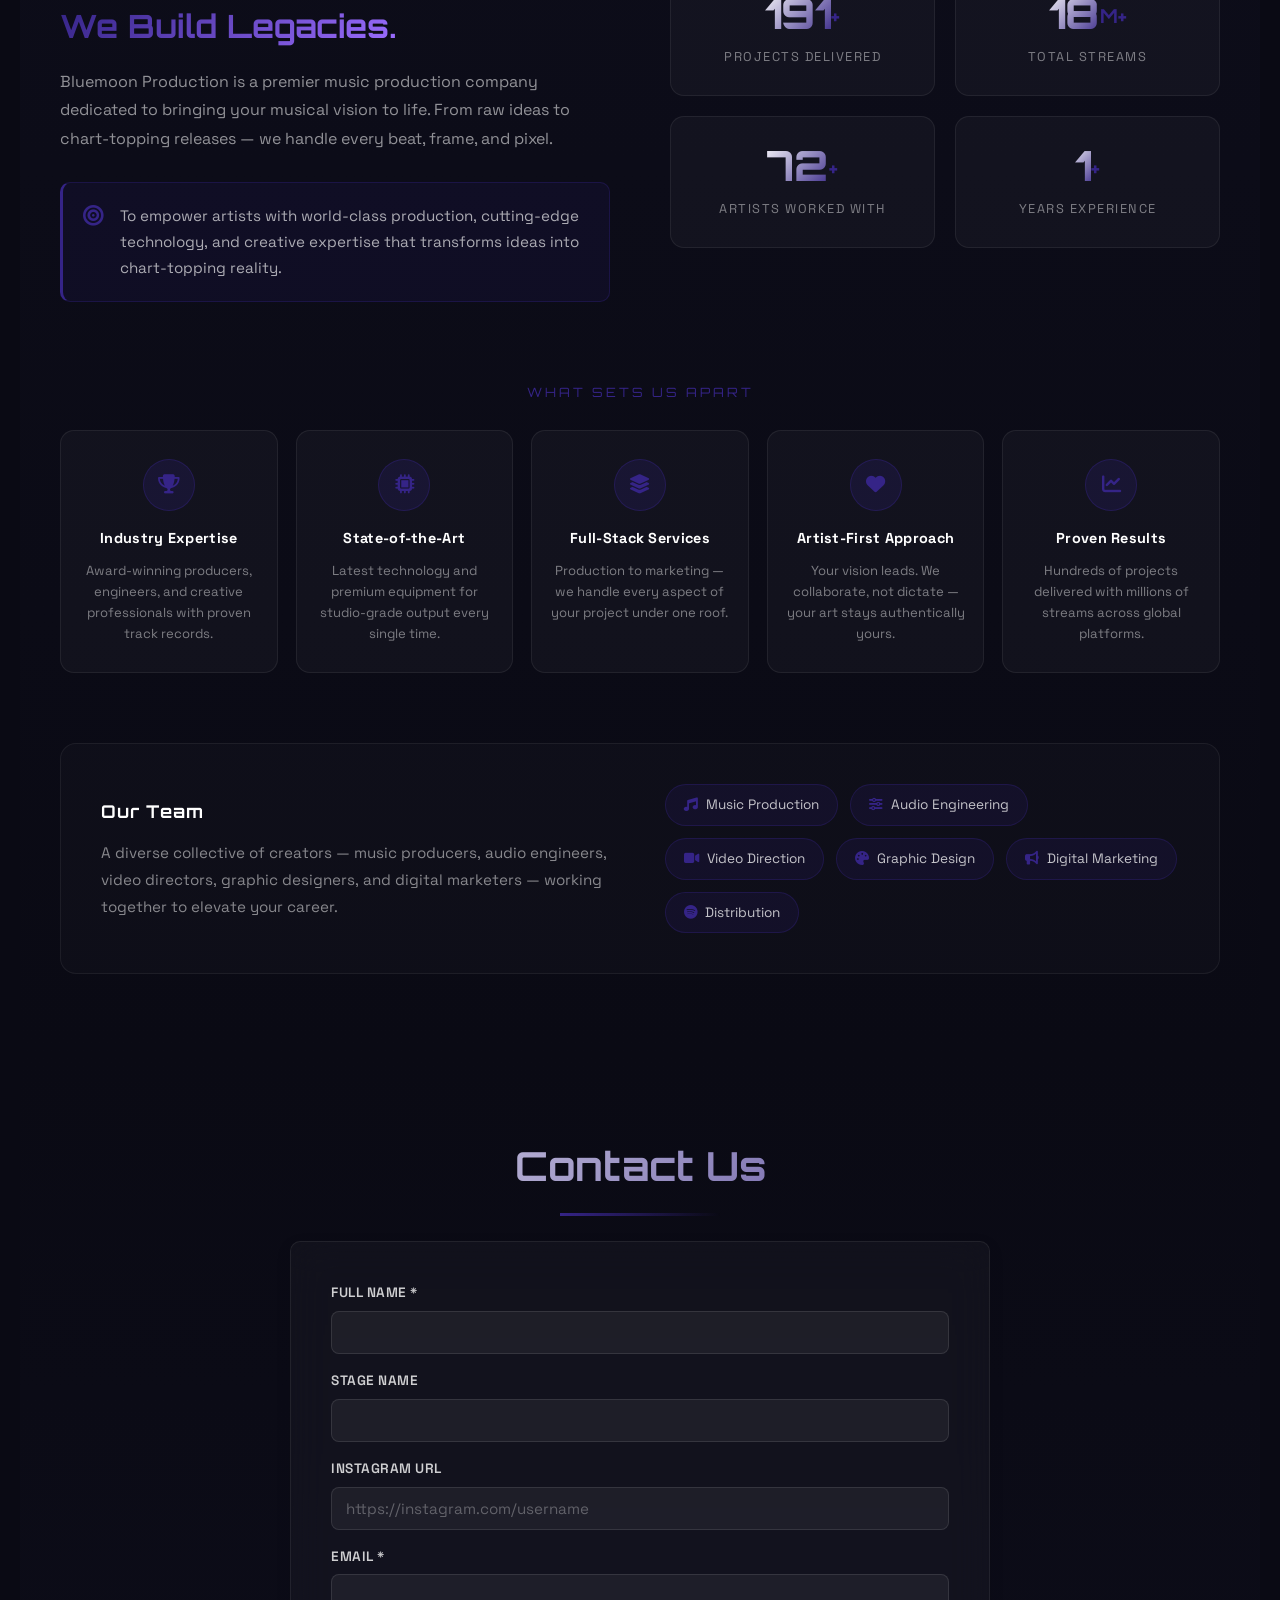
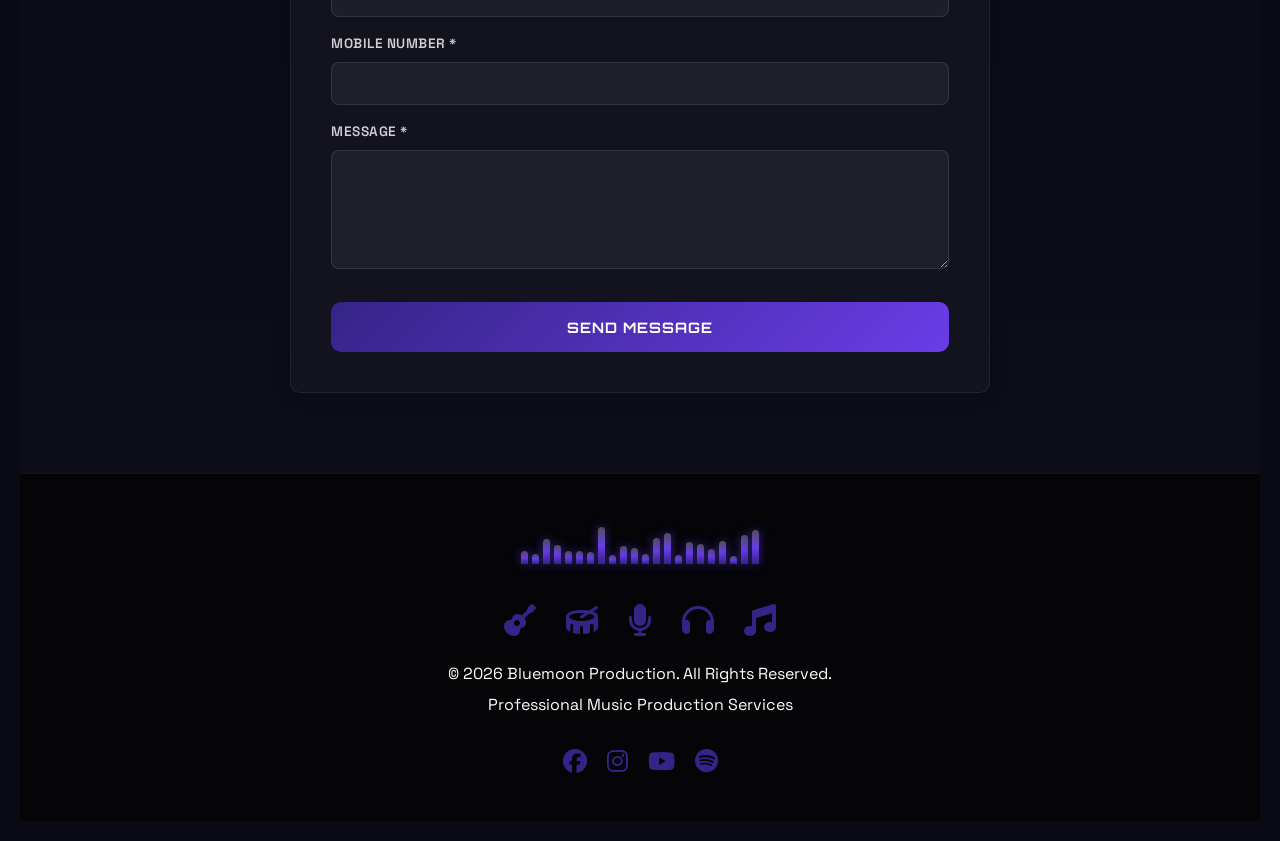
==== commit 185333bb: "social links and some slider designing part corrected" ====
--- a/index.html
+++ b/index.html
@@ -470,197 +470,6 @@
         </div>
     </section>
 
-    <!-- Invoice Section -->
-    <!-- <section id="invoice" class="invoice-section" style="display: none;">
-        <div class="container">
-            <h2 class="section-title">Generate Invoice</h2>
-            <form id="invoiceForm" class="invoice-form">
-                <div class="form-row">
-                    <div class="form-group">
-                        <label for="invoiceNo">Invoice No. *</label>
-                        <input type="text" id="invoiceNo" required>
-                    </div>
-                </div>
-
-                <h3>From (Your Details)</h3>
-                <div class="form-row">
-                    <div class="form-group">
-                        <label for="fromName">Company/Person Name *</label>
-                        <input type="text" id="fromName" value="Bluemoon Production" required>
-                    </div>
-                    <div class="form-group">
-                        <label for="fromPhone">Mobile No. *</label>
-                        <input type="tel" id="fromPhone" required>
-                    </div>
-                </div>
-                <div class="form-row">
-                    <div class="form-group">
-                        <label for="fromEmail">Email *</label>
-                        <input type="email" id="fromEmail" required>
-                    </div>
-                    <div class="form-group">
-                        <label for="fromAddress">Address *</label>
-                        <input type="text" id="fromAddress" required>
-                    </div>
-                </div>
-
-                <h3>To (Client Details)</h3>
-                <div class="form-row">
-                    <div class="form-group">
-                        <label for="toName">Company/Person Name *</label>
-                        <input type="text" id="toName" required>
-                    </div>
-                    <div class="form-group">
-                        <label for="toPhone">Mobile No. *</label>
-                        <input type="tel" id="toPhone" required>
-                    </div>
-                </div>
-                <div class="form-row">
-                    <div class="form-group">
-                        <label for="toEmail">Email *</label>
-                        <input type="email" id="toEmail" required>
-                    </div>
-                    <div class="form-group">
-                        <label for="toAddress">Address *</label>
-                        <input type="text" id="toAddress" required>
-                    </div>
-                </div>
-
-                <h3>Invoice Details</h3>
-                <div class="form-row">
-                    <div class="form-group">
-                        <label for="invoiceDate">Invoice Date *</label>
-                        <input type="date" id="invoiceDate" required>
-                    </div>
-                    <div class="form-group">
-                        <label for="terms">Terms</label>
-                        <input type="text" id="terms" placeholder="e.g., Net 30">
-                    </div>
-                    <div class="form-group">
-                        <label for="dueDate">Due Date *</label>
-                        <input type="date" id="dueDate" required>
-                    </div>
-                </div>
-
-                <h3>Item Details</h3>
-                <table class="items-table" id="itemsTable">
-                    <thead>
-                        <tr>
-                            <th>Sl.No.</th>
-                            <th>Item & Description</th>
-                            <th>Qty</th>
-                            <th>Amount</th>
-                            <th>Action</th>
-                        </tr>
-                    </thead>
-                    <tbody id="itemsBody">
-                        <tr class="item-row">
-                            <td>1</td>
-                            <td><input type="text" class="item-desc" placeholder="Item description" required></td>
-                            <td><input type="number" class="item-qty" value="1" min="1" required></td>
-                            <td><input type="number" class="item-amount" placeholder="0.00" step="0.01" required></td>
-                            <td><button type="button" class="remove-item" onclick="removeItem(this)">Remove</button></td>
-                        </tr>
-                    </tbody>
-                </table>
-                <button type="button" class="add-item-btn" onclick="addItem()">Add Item</button>
-
-                <div class="invoice-totals">
-                    <div class="total-row">
-                        <label>Sub Total:</label>
-                        <span id="subTotal">0.00</span>
-                    </div>
-                    <div class="total-row">
-                        <label>Total:</label>
-                        <span id="total">0.00</span>
-                    </div>
-                    <div class="form-group">
-                        <label for="advancePayment">Advance Payment:</label>
-                        <input type="number" id="advancePayment" value="0" step="0.01">
-                    </div>
-                    <div class="total-row">
-                        <label>Balance Due:</label>
-                        <span id="balanceDue">0.00</span>
-                    </div>
-                    <div class="total-row">
-                        <label>Total in Words:</label>
-                        <span id="totalWords"></span>
-                    </div>
-                </div>
-
-                <h3>Payment Details</h3>
-                <div class="form-group">
-                    <label for="paymentMethod">Payment Method *</label>
-                    <select id="paymentMethod" required>
-                        <option value="">Select Payment Method</option>
-                        <option value="bank">Bank Details</option>
-                        <option value="upi">UPI</option>
-                        <option value="both">Both</option>
-                    </select>
-                </div>
-
-                <div id="bankDetails" style="display: none;">
-                    <h4>Bank Details</h4>
-                    <div class="form-row">
-                        <div class="form-group">
-                            <label for="accountHolder">Account Holder Name</label>
-                            <input type="text" id="accountHolder">
-                        </div>
-                        <div class="form-group">
-                            <label for="bankName">Bank Name</label>
-                            <input type="text" id="bankName">
-                        </div>
-                    </div>
-                    <div class="form-row">
-                        <div class="form-group">
-                            <label for="accountNumber">Account Number</label>
-                            <input type="text" id="accountNumber">
-                        </div>
-                        <div class="form-group">
-                            <label for="accountType">Account Type</label>
-                            <input type="text" id="accountType" placeholder="Savings/Current">
-                        </div>
-                    </div>
-                    <div class="form-row">
-                        <div class="form-group">
-                            <label for="ifscCode">IFSC Code</label>
-                            <input type="text" id="ifscCode">
-                        </div>
-                        <div class="form-group">
-                            <label for="branch">Branch</label>
-                            <input type="text" id="branch">
-                        </div>
-                        <div class="form-group">
-                            <label for="swiftCode">SWIFT Code</label>
-                            <input type="text" id="swiftCode">
-                        </div>
-                    </div>
-                </div>
-
-                <div id="upiDetails" style="display: none;">
-                    <h4>UPI Details</h4>
-                    <div class="form-row">
-                        <div class="form-group">
-                            <label for="upiId">UPI ID</label>
-                            <input type="text" id="upiId">
-                        </div>
-                        <div class="form-group">
-                            <label for="upiName">Name</label>
-                            <input type="text" id="upiName">
-                        </div>
-                    </div>
-                </div>
-
-                <div class="form-group">
-                    <label for="terms">Terms & Conditions</label>
-                    <textarea id="termsConditions" rows="4" placeholder="Enter terms and conditions"></textarea>
-                </div>
-
-                <button type="submit" class="submit-btn">Generate Invoice</button>
-            </form>
-        </div>
-    </section> -->
-
     <!-- Footer -->
     <footer class="footer">
         <div class="container">
@@ -677,10 +486,10 @@
                     <p>Professional Music Production Services</p>
                 </div>
                 <div class="footer-social">
-                    <a href="#"><i class="fab fa-facebook"></i></a>
-                    <a href="#"><i class="fab fa-instagram"></i></a>
-                    <a href="#"><i class="fab fa-youtube"></i></a>
-                    <a href="#"><i class="fab fa-spotify"></i></a>
+                    <a href="https://www.facebook.com/people/Bluemoon-Production/61565479037641/"><i class="fab fa-facebook"></i></a>
+                    <a href="https://www.instagram.com/bluemoonproduction_/"><i class="fab fa-instagram"></i></a>
+                    <a href="https://www.youtube.com/@bluemoon-production-music"><i class="fab fa-youtube"></i></a>
+                    <a href="https://docs.google.com/forms/d/e/1FAIpQLScdByCVLwa-0baGsmxI5zcUHJzlYMu6XKqBYB-XbuY541HHLg/viewform"><i class="fab fa-spotify"></i></a>
                 </div>
             </div>
         </div>
--- a/css/style.css
+++ b/css/style.css
@@ -64,6 +64,7 @@
     width: 100%;
     height: 100%;
     object-fit: cover;
+    border-radius: 16px;
 }
 
 .slide-content {
@@ -107,17 +108,24 @@
     background: var(--highlight-color);
     color: white;
     border: none;
-    padding: 15px 20px;
+    width: 50px;
+    height: 50px;
+    border-radius: 50%;
+    display: flex;
+    align-items: center;
+    justify-content: center;
     cursor: pointer;
-    font-size: 20px;
-    transition: all 0.3s;
+    font-size: 18px;
+    transition: all 0.3s ease;
     z-index: 10;
-    opacity: 0.8;
+    opacity: 0.85;
+    box-shadow: 0 4px 15px rgba(0, 0, 0, 0.3);
 }
 
 .slider-btn:hover {
-    background: var(--highlight-color);
     transform: translateY(-50%) scale(1.1);
+    opacity: 1;
+    box-shadow: 0 0 20px var(--highlight-color);
 }
 
 .slider-btn.prev {
@@ -430,17 +438,24 @@
     background: var(--highlight-color);
     color: white;
     border: none;
-    padding: 15px 20px;
+    width: 50px;
+    height: 50px;
+    border-radius: 50%;
+    display: flex;
+    align-items: center;
+    justify-content: center;
     cursor: pointer;
-    font-size: 20px;
-    transition: all 0.3s;
+    font-size: 18px;
+    transition: all 0.3s ease;
     z-index: 10;
-    opacity: 0.8;
+    opacity: 0.85;
+    box-shadow: 0 4px 15px rgba(0, 0, 0, 0.3);
 }
 
 .carousel-btn:hover {
-    background: var(--highlight-color);
     transform: translateY(-50%) scale(1.1);
+    opacity: 1;
+    box-shadow: 0 0 20px var(--highlight-color);
 }
 
 .carousel-btn.prev {
@@ -726,23 +741,6 @@
     .footer-equalizer { display: none; }
 
     /* Slider mobile responsive */
-    .slider-container {
-        overflow-x: auto;
-        -webkit-overflow-scrolling: touch;
-        scroll-snap-type: x mandatory;
-    }
-
-    .slider {
-        display: flex;
-        width: auto;
-    }
-
-    .slide {
-        position: relative;
-        min-width: 100%;
-        scroll-snap-align: start;
-        opacity: 1;
-    }
 
     .slider-btn {
         display: none;
@@ -750,10 +748,6 @@
 
     .slider-dots {
         bottom: 10px;
-    }
-
-    .dot {
-        display: none;
     }
 
     /* Carousel mobile responsive */
--- a/css/animations.css
+++ b/css/animations.css
@@ -250,6 +250,7 @@
     -webkit-background-clip: text;
     -webkit-text-fill-color: transparent;
     background-clip: text;
+    margin-bottom: 25px;
 }
 
 .section-title::after {
@@ -512,6 +513,7 @@
     background: rgba(53, 36, 135, 0.7) !important;
     backdrop-filter: blur(10px);
     border: 1px solid rgba(255,255,255,0.1) !important;
+    border-radius: 50% !important;
 }
 
 /* ---- SLIDER BUTTONS ---- */
@@ -519,7 +521,7 @@
     background: rgba(53, 36, 135, 0.7) !important;
     backdrop-filter: blur(10px);
     border: 1px solid rgba(255,255,255,0.1) !important;
-    border-radius: 4px;
+    border-radius: 50% !important;
 }
 
 /* ---- MOBILE ---- */
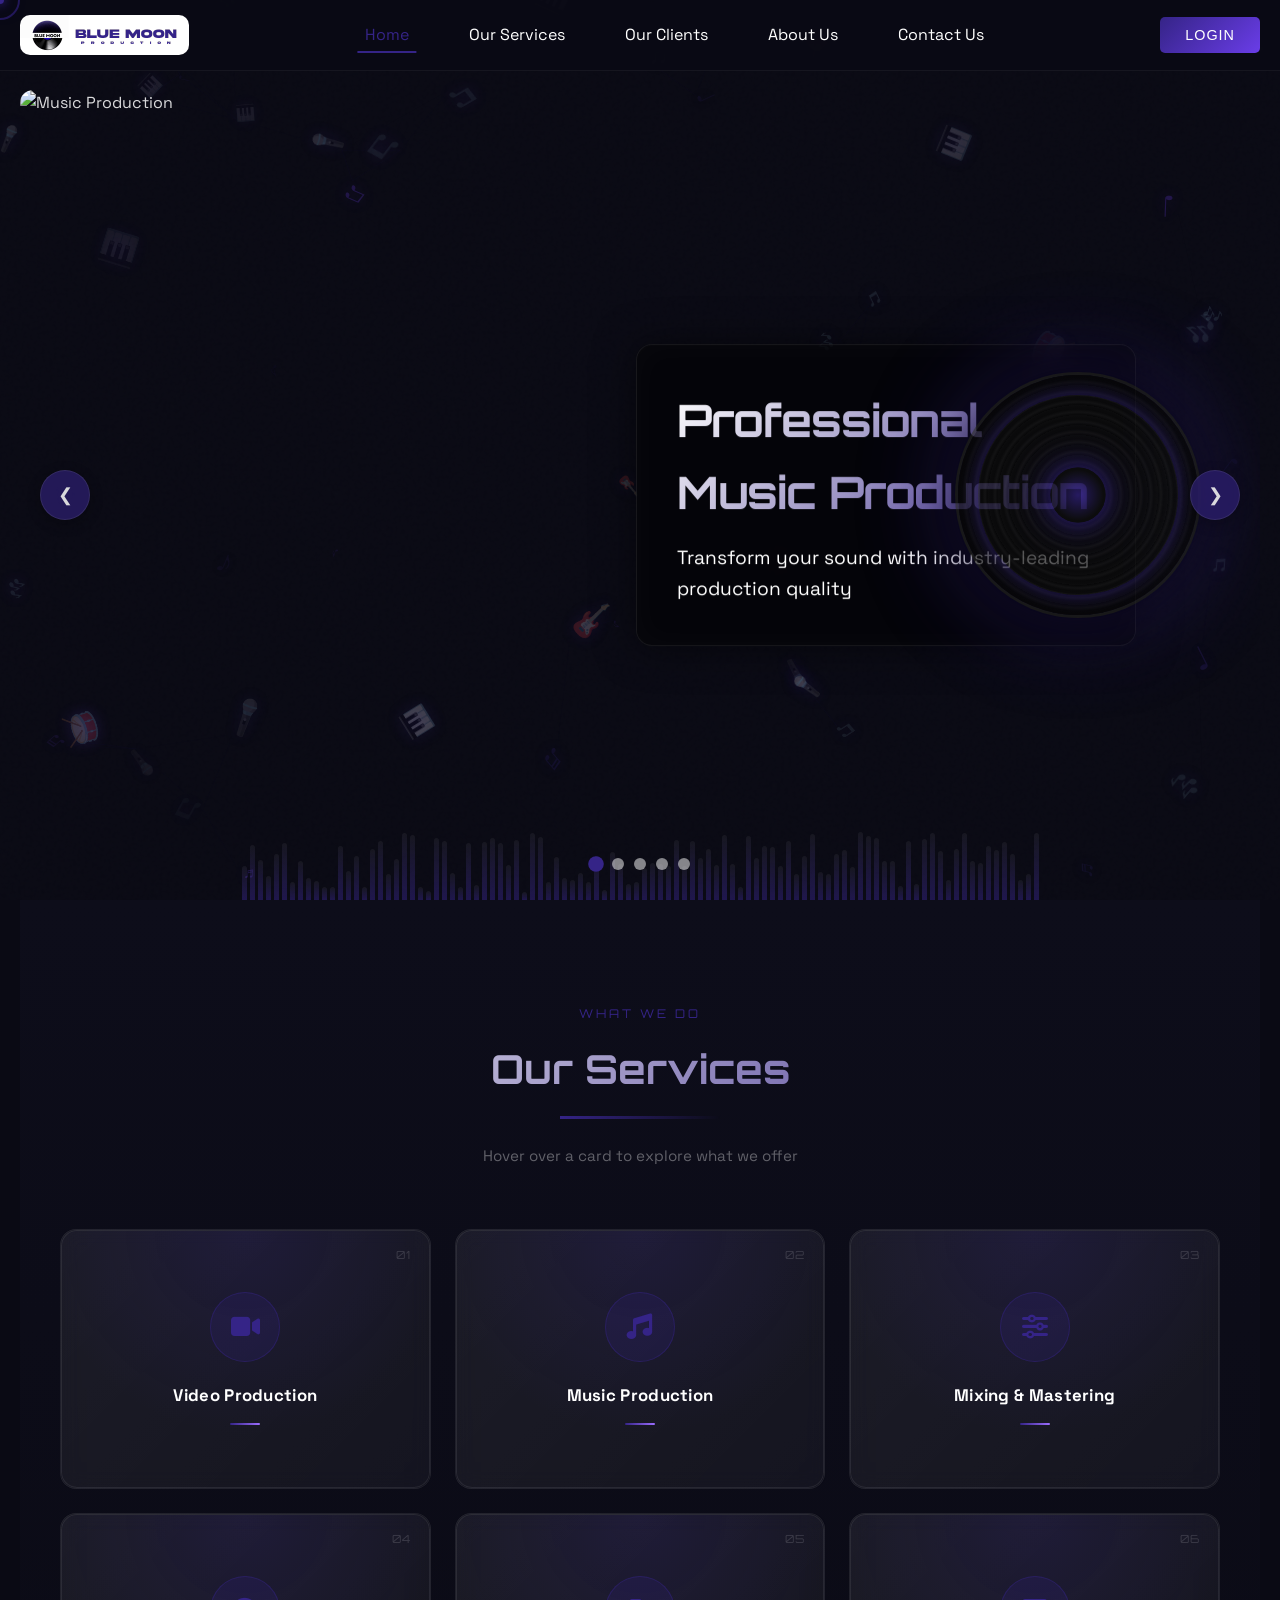
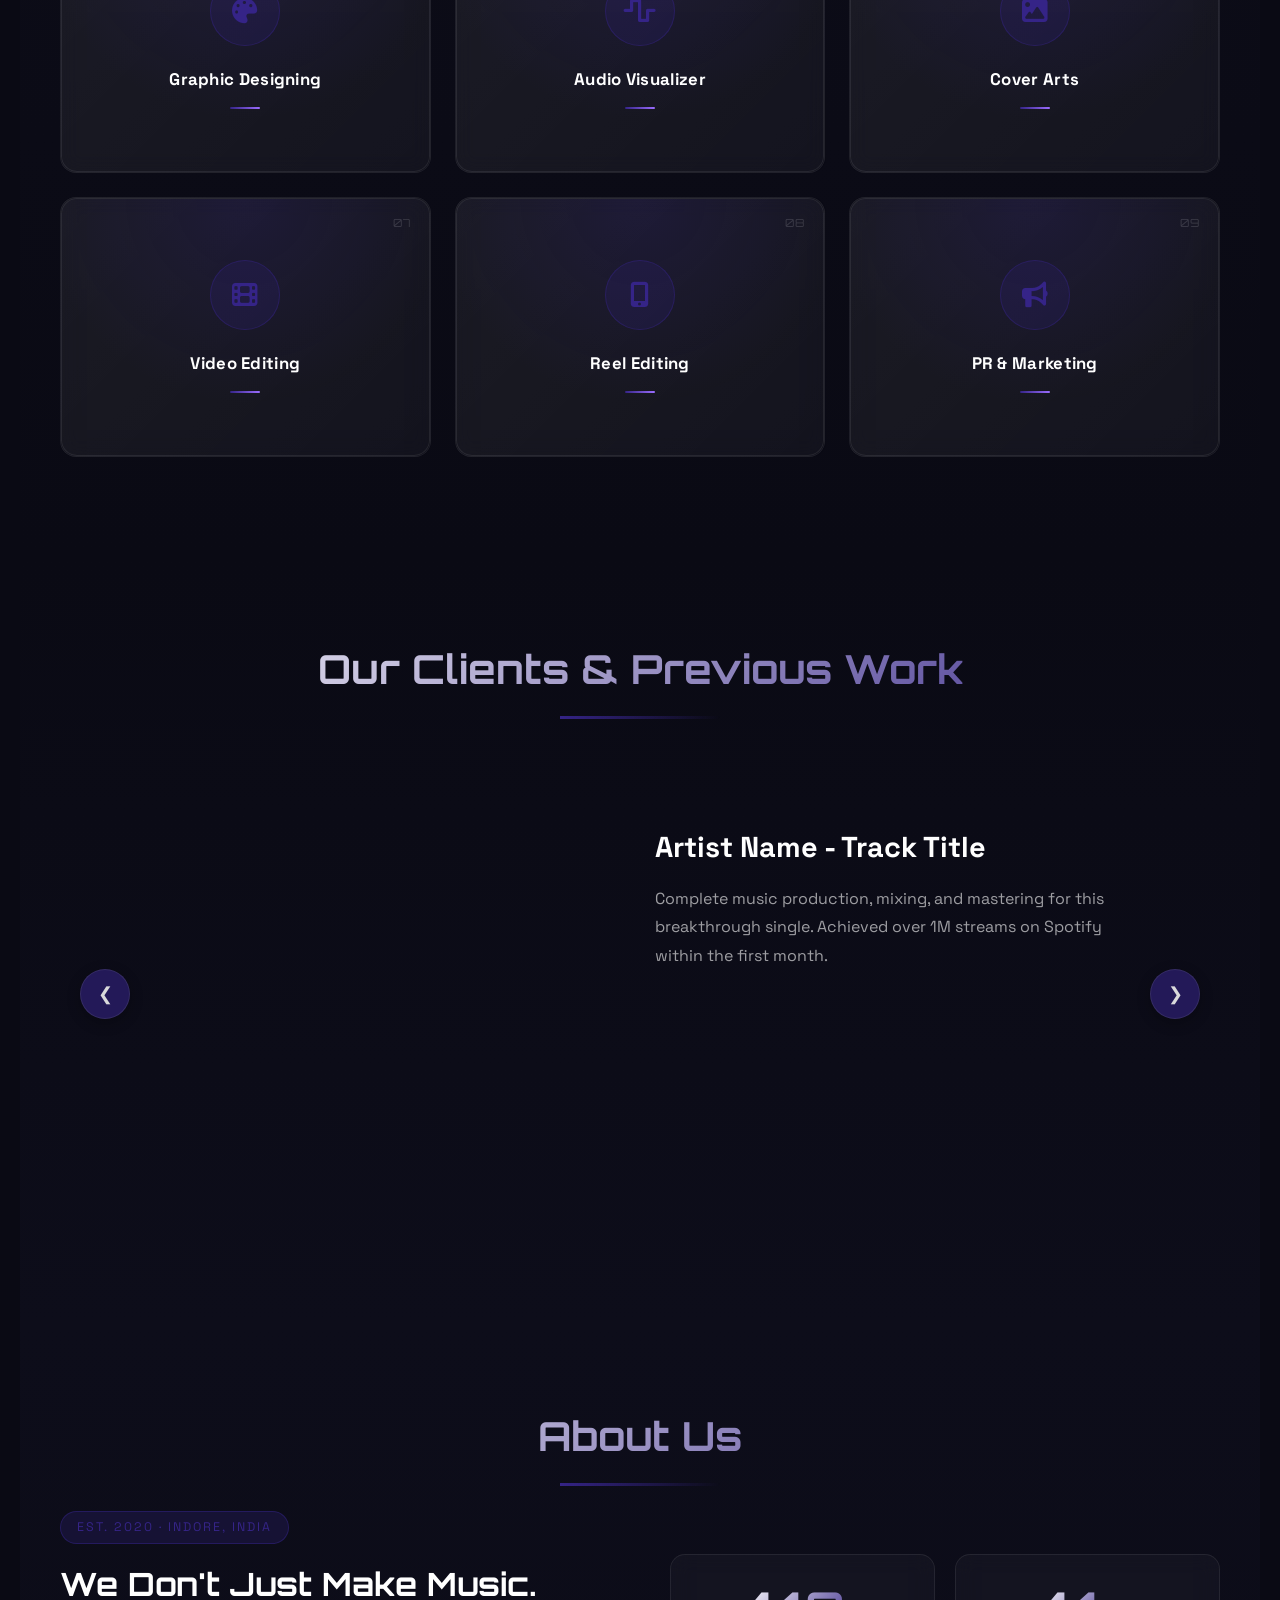
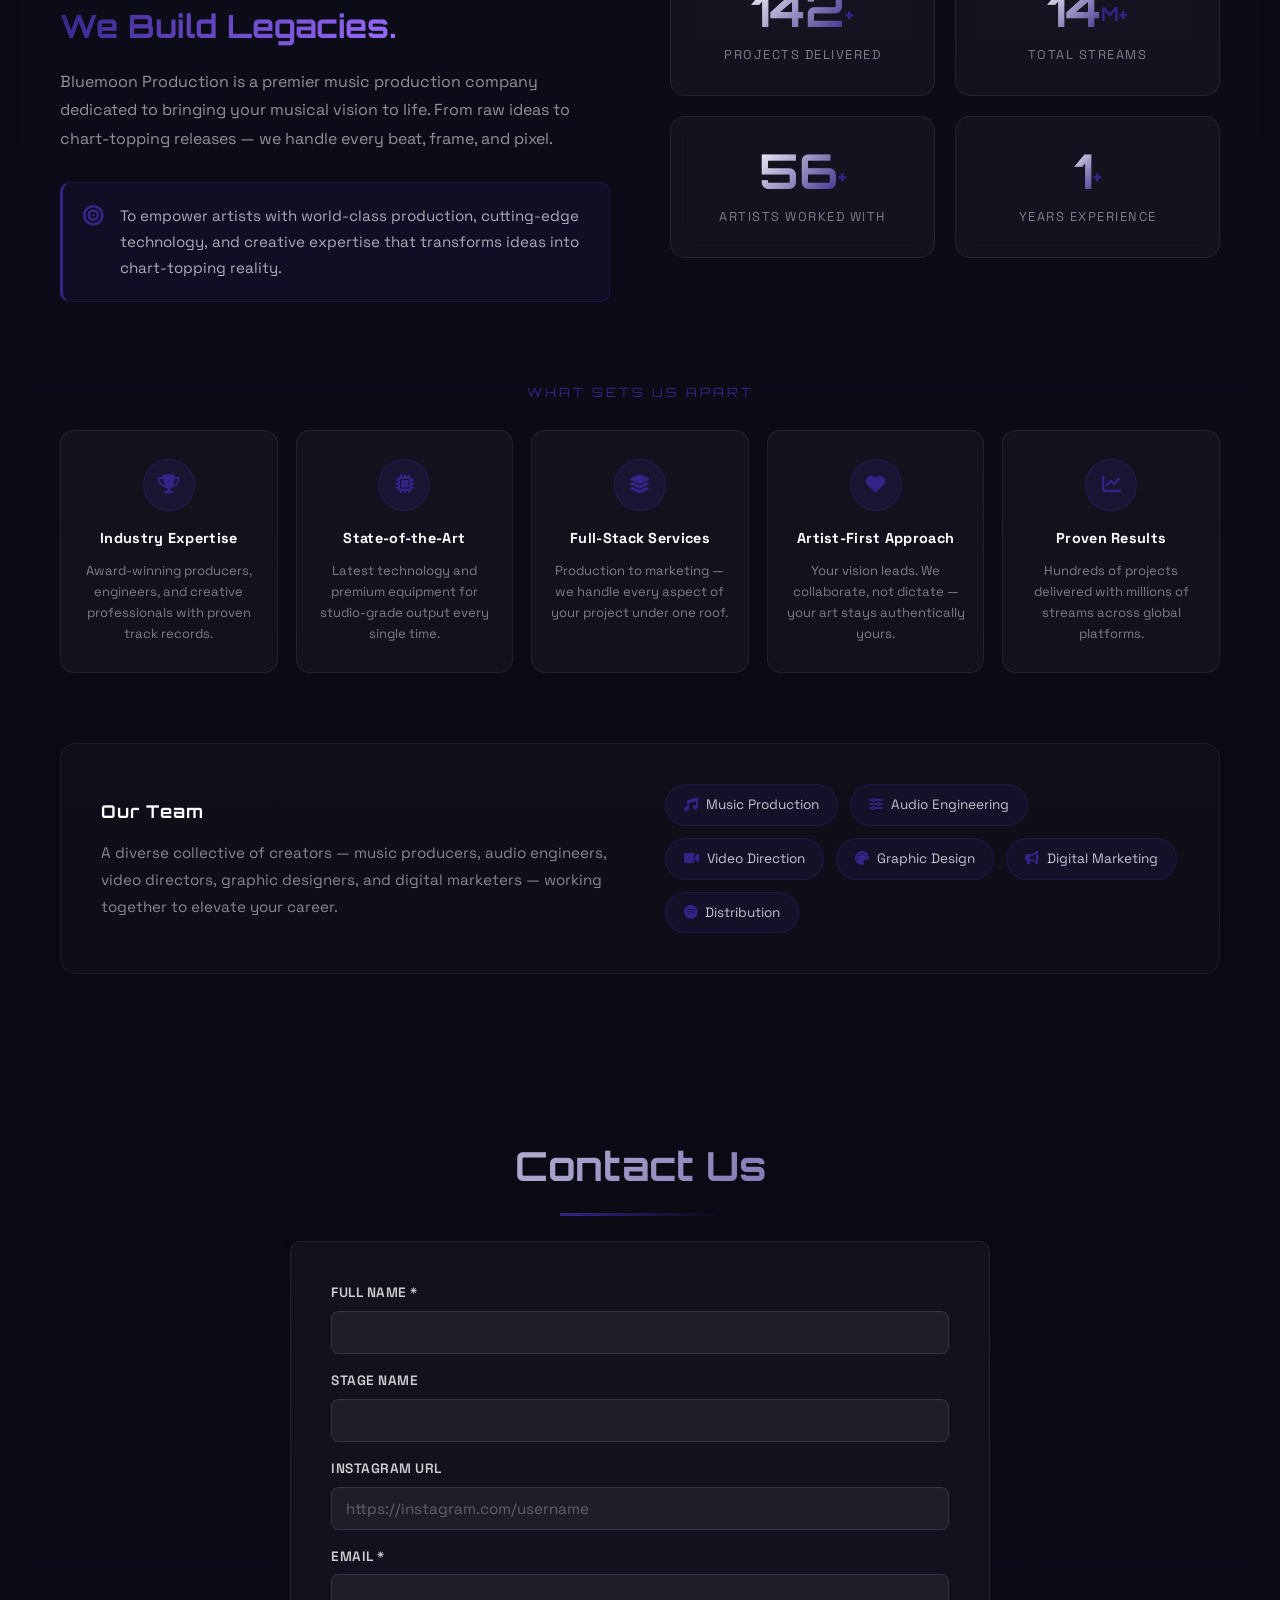
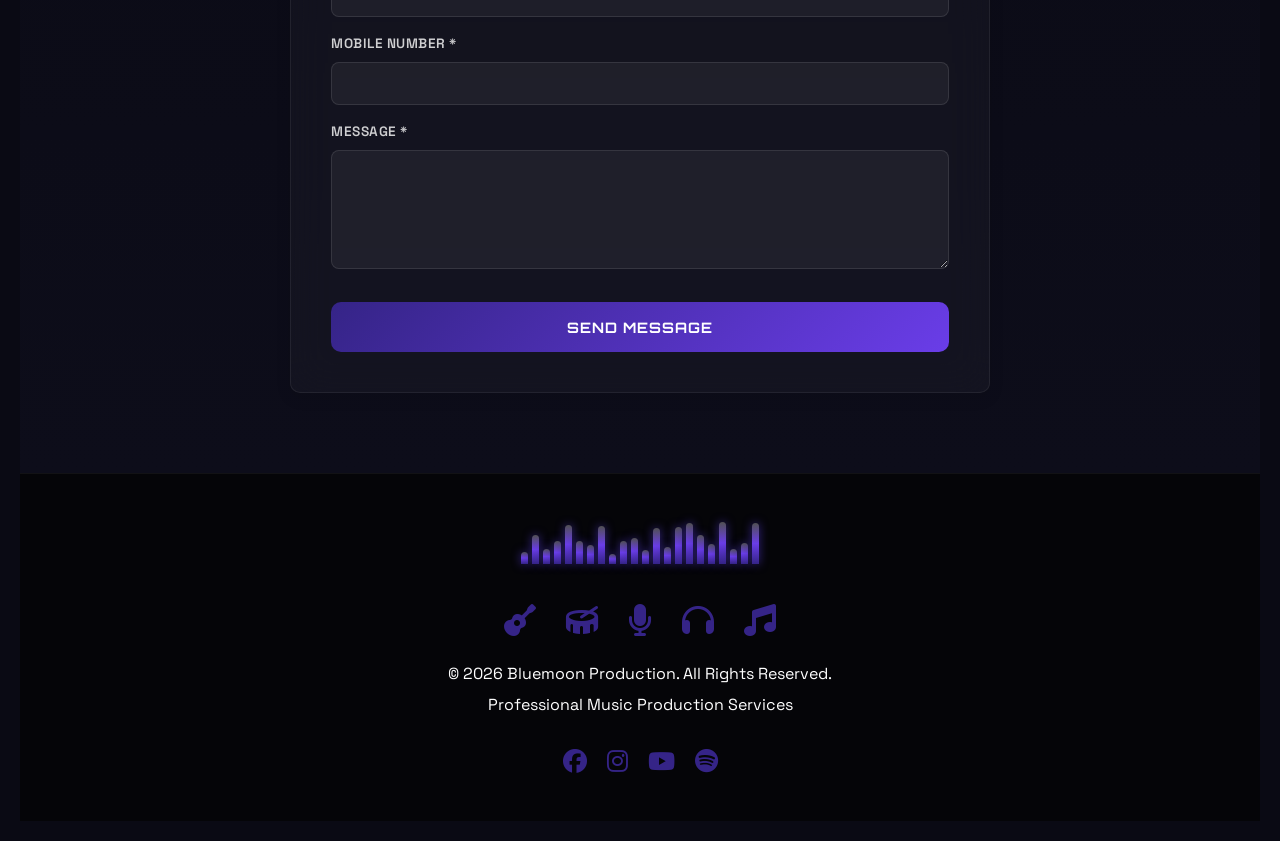
==== commit 1f916a6c: "managed the admin manue sepratly and showing for only admin role. on the mobile showing at bottom an" ====
--- a/index.html
+++ b/index.html
@@ -9,6 +9,7 @@
     <link rel="stylesheet" href="css/auth.css">
     <link rel="stylesheet" href="css/invoice.css">
     <link rel="stylesheet" href="css/theme.css">
+    <link rel="stylesheet" href="css/admin.css">
     <link rel="stylesheet" href="css/animations.css">
     <link rel="stylesheet" href="https://cdnjs.cloudflare.com/ajax/libs/font-awesome/6.4.0/css/all.min.css">
     <link rel="preconnect" href="https://fonts.googleapis.com">
@@ -19,6 +20,26 @@
     </style>
 </head>
 <body>
+    <!-- Admin Sidebar -->
+    <nav class="admin-sidebar" id="adminSidebar">
+        <div class="admin-sidebar-header">
+            <i class="fas fa-moon logo-icon"></i>
+        </div>
+        <ul class="admin-menu">
+            <li class="admin-menu-item">
+                <a href="admin-manue/invoice.html">
+                    <i class="fas fa-file-invoice-dollar icon"></i>
+                    <span class="text">Invoice Generator</span>
+                </a>
+            </li>
+            <li class="admin-menu-item">
+                <a href="admin-manue/invoice-list.html" id="adminViewInvoices">
+                    <i class="fas fa-list-alt icon"></i>
+                    <span class="text">View Invoices</span>
+                </a>
+            </li>
+        </ul>
+    </nav>
     <!-- Navigation Bar -->
     <nav class="navbar" id="navbar">
         <div class="nav-container">
@@ -39,7 +60,6 @@
                 <li><a href="#clients" class="nav-link">Our Clients</a></li>
                 <li><a href="#about" class="nav-link">About Us</a></li>
                 <li><a href="#contact" class="nav-link">Contact Us</a></li>
-                <li class="invoice-menu" style="display: none;"><a href="invoice.html" target="_blank" class="nav-link">Generate Invoice</a></li>
             </ul>
             
             <div class="nav-auth">
@@ -557,7 +577,6 @@
     <script src="js/theme.js"></script>
     <script src="js/main.js"></script>
     <script src="js/auth.js"></script>
-    <script src="js/invoice.js"></script>
     <script src="js/animations.js"></script>
 </body>
 </html>
--- a/css/invoice.css
+++ b/css/invoice.css
@@ -666,3 +666,157 @@
 
     #totalWords { max-width: 100%; text-align: left; }
 }
+
+/* ============================================================
+   INVOICE LIST PAGE (STANDALONE)
+   ============================================================ */
+
+.invoice-list-header {
+    background: linear-gradient(135deg, rgba(53,36,135,0.7), rgba(106,61,232,0.5));
+    color: white;
+    padding: 40px 20px;
+    text-align: center;
+    border-radius: 16px;
+    margin-bottom: 30px;
+    border: 1px solid rgba(255,255,255,0.08);
+}
+
+.invoice-list-header h1 {
+    margin: 0;
+    font-family: 'Orbitron', sans-serif;
+    background: linear-gradient(135deg, #fff 0%, var(--highlight-color) 100%);
+    -webkit-background-clip: text;
+    -webkit-text-fill-color: transparent;
+    background-clip: text;
+    font-size: 2.5rem;
+}
+
+.invoice-list-container {
+    max-width: 1200px;
+    margin: 0 auto;
+    padding: 20px;
+    position: relative;
+    z-index: 2;
+}
+
+.stats-grid {
+    display: grid;
+    grid-template-columns: repeat(auto-fit, minmax(250px, 1fr));
+    gap: 20px;
+    margin-bottom: 40px;
+}
+
+.stat-card {
+    background: rgba(255,255,255,0.03);
+    backdrop-filter: blur(10px);
+    border-radius: 15px;
+    padding: 30px;
+    text-align: center;
+    border: 1px solid rgba(255,255,255,0.08);
+    transform-style: preserve-3d;
+    transition: all 0.4s;
+}
+
+.stat-card:hover {
+    transform: translateY(-5px) scale(1.02);
+    background: rgba(53,36,135,0.1);
+    border-color: var(--highlight-color);
+    box-shadow: 0 10px 30px rgba(53,36,135,0.3);
+}
+
+.stat-number {
+    font-size: 3rem;
+    font-family: 'Orbitron', sans-serif;
+    font-weight: bold;
+    background: linear-gradient(135deg, #fff, var(--highlight-color));
+    -webkit-background-clip: text;
+    -webkit-text-fill-color: transparent;
+    background-clip: text;
+    margin-bottom: 10px;
+}
+
+.no-invoices {
+    text-align: center;
+    color: rgba(255,255,255,0.6);
+    font-size: 1.2rem;
+    padding: 60px;
+    background: rgba(255,255,255,0.02);
+    border-radius: 16px;
+    border: 1px dashed rgba(255,255,255,0.05);
+}
+
+.generate-new-btn {
+    display: inline-block;
+    background: linear-gradient(135deg, var(--highlight-color), #6a3de8);
+    color: white;
+    text-decoration: none;
+    border: none;
+    padding: 15px 40px;
+    border-radius: 8px;
+    font-size: 1.1rem;
+    cursor: pointer;
+    margin-top: 20px;
+    transition: all 0.3s ease;
+    font-family: 'Orbitron', sans-serif;
+}
+
+.generate-new-btn:hover {
+    transform: translateY(-3px);
+    box-shadow: 0 10px 30px rgba(53,36,135,0.5);
+}
+
+#invoiceList {
+    display: grid;
+    grid-template-columns: repeat(auto-fill, minmax(350px, 1fr));
+    gap: 25px;
+}
+
+.invoice-card {
+    background: rgba(255,255,255,0.03);
+    border-radius: 20px;
+    padding: 25px;
+    border: 1px solid rgba(255,255,255,0.08);
+    transform-style: preserve-3d;
+    transition: all 0.4s ease;
+    position: relative;
+    overflow: hidden;
+}
+
+.invoice-card::before {
+    content: '';
+    position: absolute;
+    top: 0;
+    left: -100%;
+    width: 100%;
+    height: 100%;
+    background: linear-gradient(90deg, transparent, rgba(255,255,255,0.05), transparent);
+    transition: left 0.5s;
+}
+
+.invoice-card:hover::before {
+    left: 100%;
+}
+
+.invoice-card:hover {
+    transform: translateY(-5px);
+    border-color: rgba(53,36,135,0.5);
+    box-shadow: 0 15px 35px rgba(0,0,0,0.4), inset 0 0 20px rgba(53,36,135,0.2);
+}
+
+.invoice-number {
+    font-family: 'Orbitron', sans-serif;
+    font-size: 1.6rem;
+    font-weight: bold;
+    color: #fff;
+    margin-bottom: 15px;
+    padding-bottom: 15px;
+    border-bottom: 1px solid rgba(255,255,255,0.1);
+}
+
+.invoice-amount {
+    font-size: 2rem;
+    font-weight: bold;
+    color: #5dde7a;
+    margin: 20px 0;
+    text-shadow: 0 0 15px rgba(93, 222, 122, 0.3);
+}
--- a/css/admin.css
+++ b/css/admin.css
@@ -0,0 +1,166 @@
+/* ============================================================
+   ADMIN SIDEBAR
+   ============================================================ */
+
+.admin-sidebar {
+    display: none; /* Hidden by default, shown via .admin-view on body */
+    background: #0a0a14;
+    border-right: 1px solid rgba(255, 255, 255, 0.08);
+    z-index: 999;
+}
+
+/* Add padding/margin to body when admin view is active */
+body.admin-view {
+    transition: padding-left 0.3s ease, padding-bottom 0.3s ease;
+}
+
+/* ------------------------------------------------------------
+   DESKTOP - Vertical Sidebar (Left)
+   ------------------------------------------------------------ */
+@media (min-width: 769px) {
+    body.admin-view {
+        padding-left: 100px; /* Width of collapsed sidebar (80px) + body padding (20px) */
+    }
+
+    body.admin-view .admin-sidebar {
+        display: block;
+    }
+
+    .admin-sidebar {
+        position: fixed;
+        left: 0;
+        top: 0;
+        height: 100vh;
+        width: 80px;
+        transition: width 0.3s ease;
+        overflow: hidden;
+    }
+
+    .admin-sidebar:hover,
+    .admin-sidebar.expanded {
+        width: 250px; /* Width of expanded sidebar */
+    }
+
+    .admin-sidebar-header {
+        padding: 20px;
+        display: flex;
+        align-items: center;
+        justify-content: center;
+        height: 70px; /* Match navbar height */
+    }
+
+    .admin-sidebar-header .logo-icon {
+        font-size: 2rem;
+        color: var(--highlight-color);
+        transition: transform 0.3s ease;
+    }
+
+    .admin-sidebar:hover .logo-icon {
+        transform: rotate(360deg);
+    }
+
+    .admin-menu {
+        list-style: none;
+        padding: 20px 0;
+        margin: 0;
+    }
+
+    .admin-menu-item a {
+        display: flex;
+        align-items: center;
+        padding: 15px 25px;
+        color: rgba(255, 255, 255, 0.7);
+        text-decoration: none;
+        white-space: nowrap;
+        transition: background 0.3s, color 0.3s;
+    }
+
+    .admin-menu-item a:hover {
+        background: var(--highlight-color);
+        color: #fff;
+    }
+
+    .admin-menu-item .icon {
+        font-size: 1.4rem;
+        min-width: 30px;
+        text-align: center;
+    }
+
+    .admin-menu-item .text {
+        margin-left: 20px;
+        opacity: 0;
+        transition: opacity 0.2s ease;
+    }
+
+    .admin-sidebar:hover .admin-menu-item .text,
+    .admin-sidebar.expanded .admin-menu-item .text {
+        opacity: 1;
+        transition-delay: 0.1s;
+    }
+}
+
+/* ------------------------------------------------------------
+   MOBILE - Bottom Bar
+   ------------------------------------------------------------ */
+@media (max-width: 768px) {
+    body.admin-view .admin-sidebar {
+        display: flex;
+    }
+
+    body.admin-view {
+        padding-bottom: 80px; /* Height of bottom bar (60px) + body padding (20px) */
+    }
+
+    .admin-sidebar {
+        position: fixed;
+        bottom: 0;
+        left: 0;
+        width: 100%;
+        height: 60px;
+        border-right: none;
+        border-top: 1px solid rgba(255, 255, 255, 0.08);
+        background: rgba(10, 10, 20, 0.9);
+        backdrop-filter: blur(10px);
+        align-items: center;
+    }
+
+    .admin-sidebar-header {
+        display: none; /* No header on mobile */
+    }
+
+    .admin-menu {
+        list-style: none;
+        padding: 0;
+        margin: 0;
+        display: flex;
+        justify-content: space-around;
+        height: 100%;
+        width: 100%;
+    }
+
+    .admin-menu-item {
+        flex: 1;
+    }
+
+    .admin-menu-item a {
+        display: flex;
+        flex-direction: column;
+        align-items: center;
+        justify-content: center;
+        height: 100%;
+        color: rgba(255, 255, 255, 0.7);
+        text-decoration: none;
+        font-size: 0.7rem;
+        transition: color 0.3s;
+    }
+    
+    .admin-menu-item a:hover,
+    .admin-menu-item a.active {
+        color: var(--highlight-color);
+    }
+
+    .admin-menu-item .icon {
+        font-size: 1.2rem;
+        margin-bottom: 4px;
+    }
+}
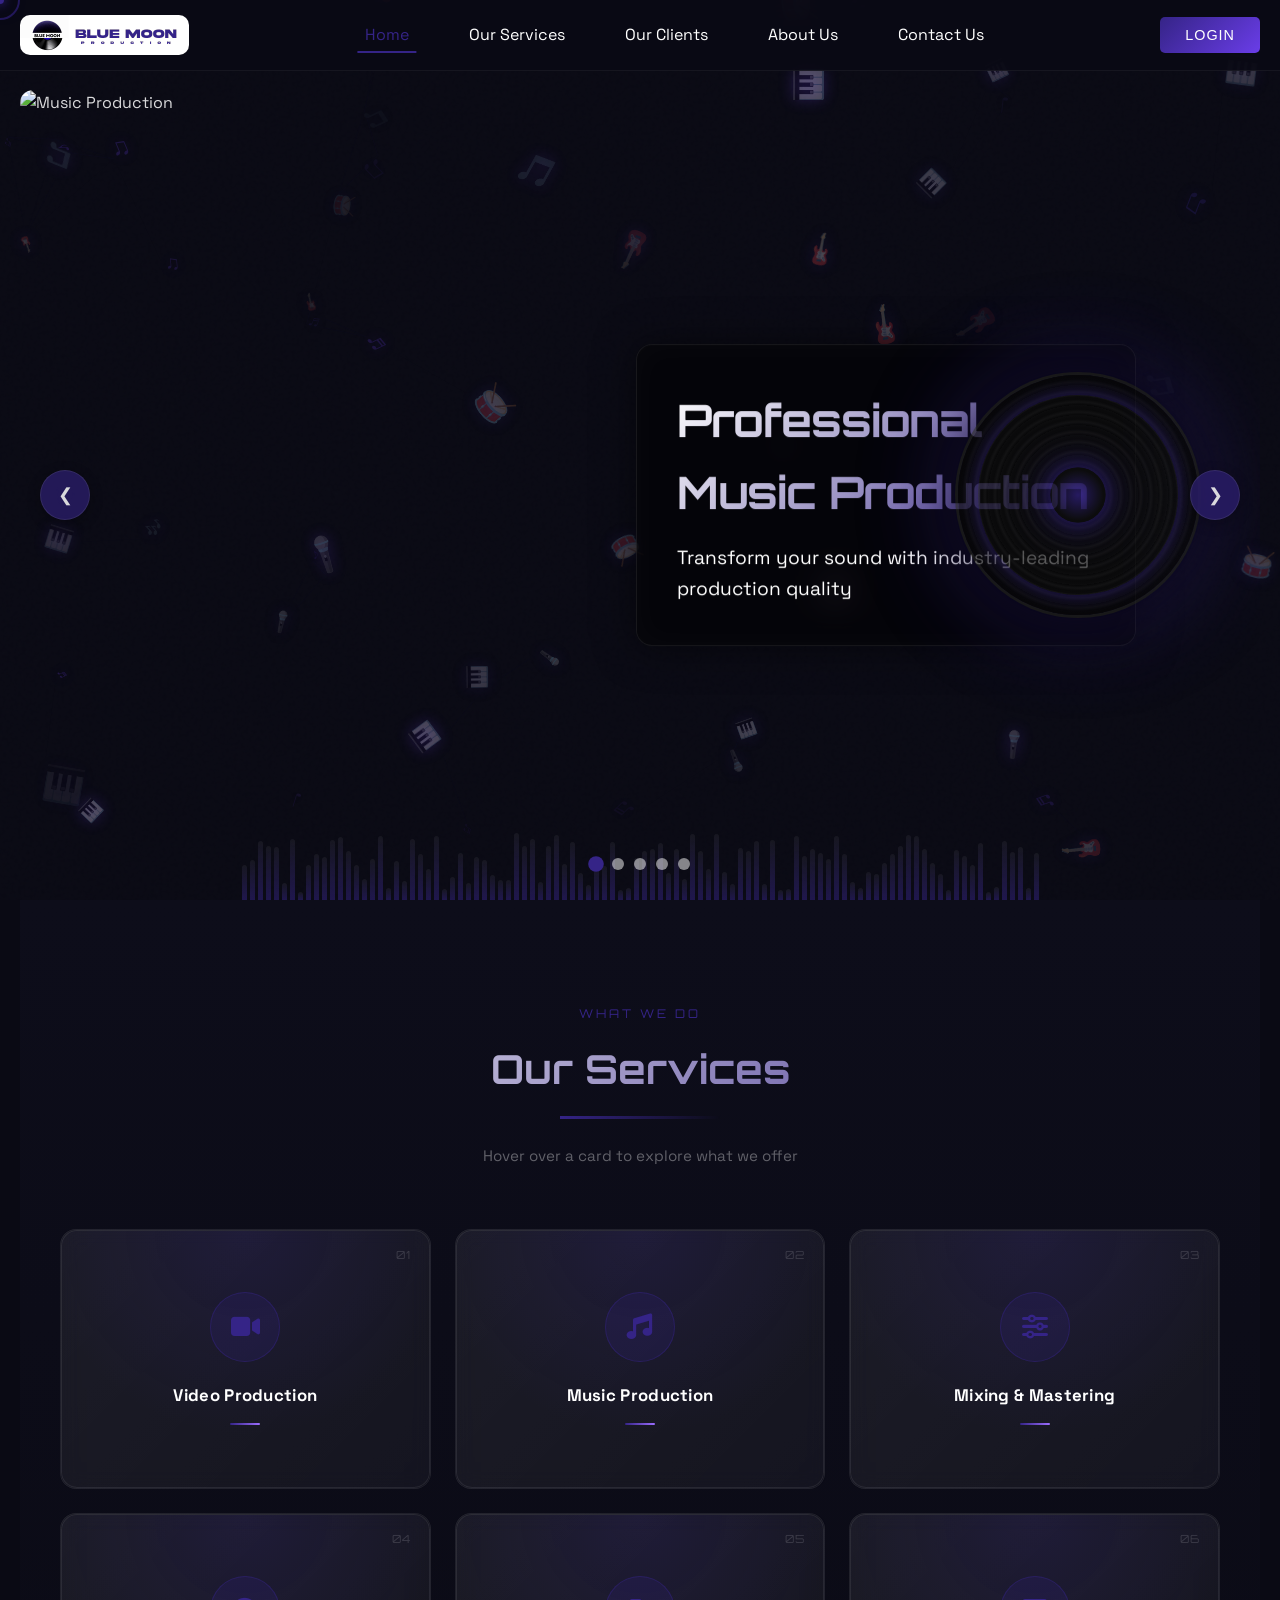
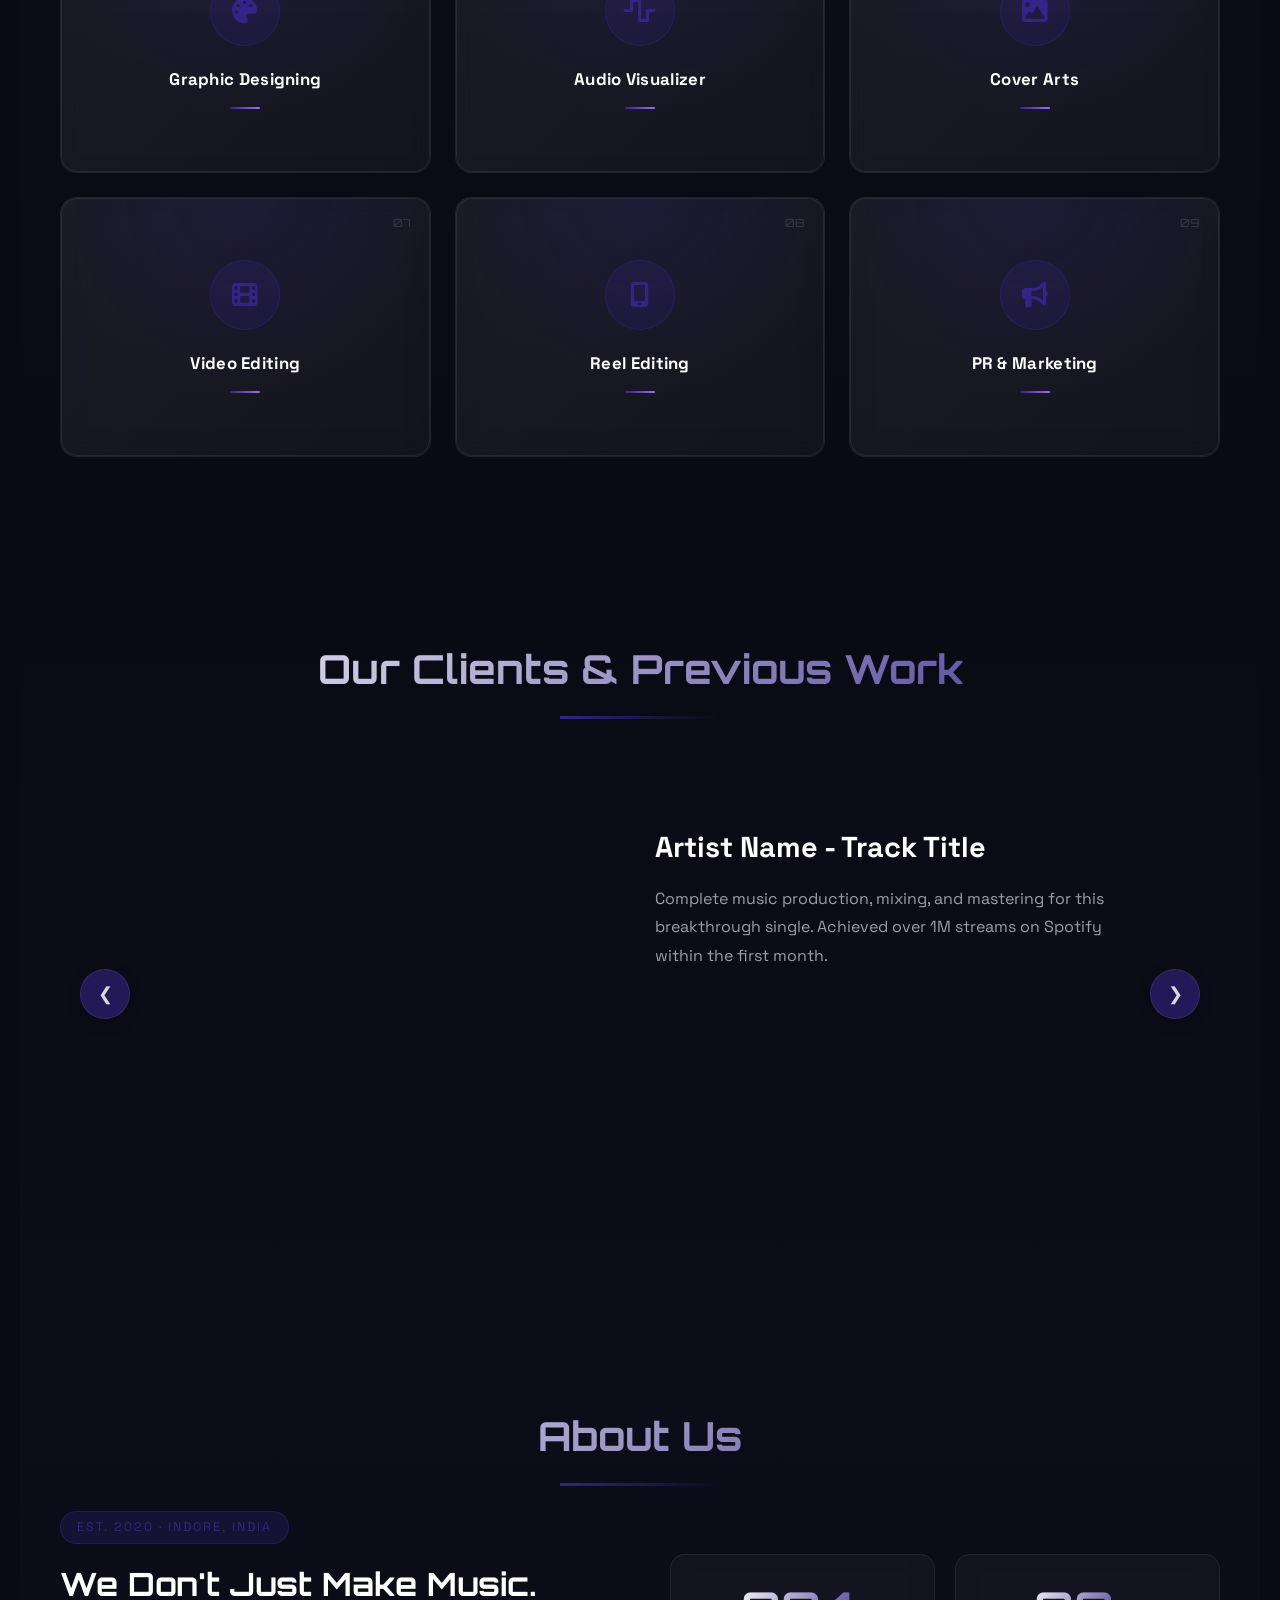
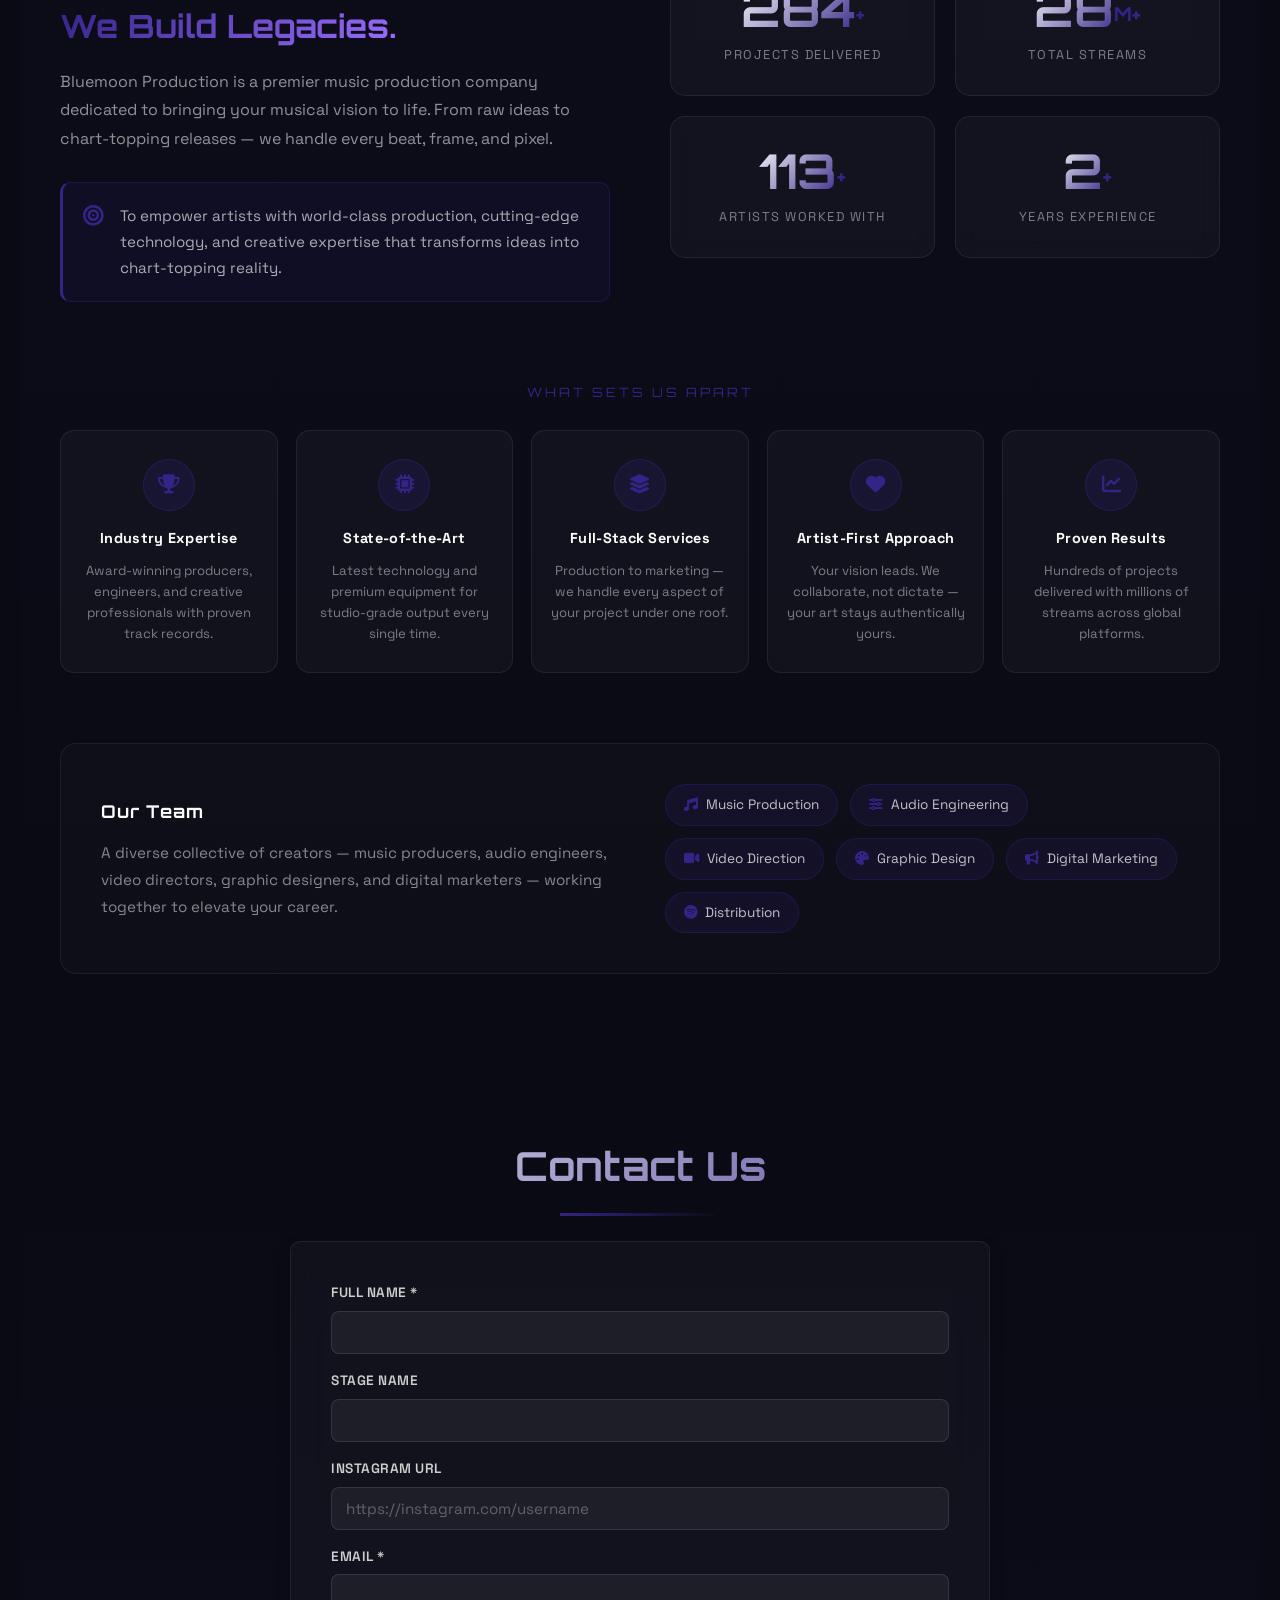
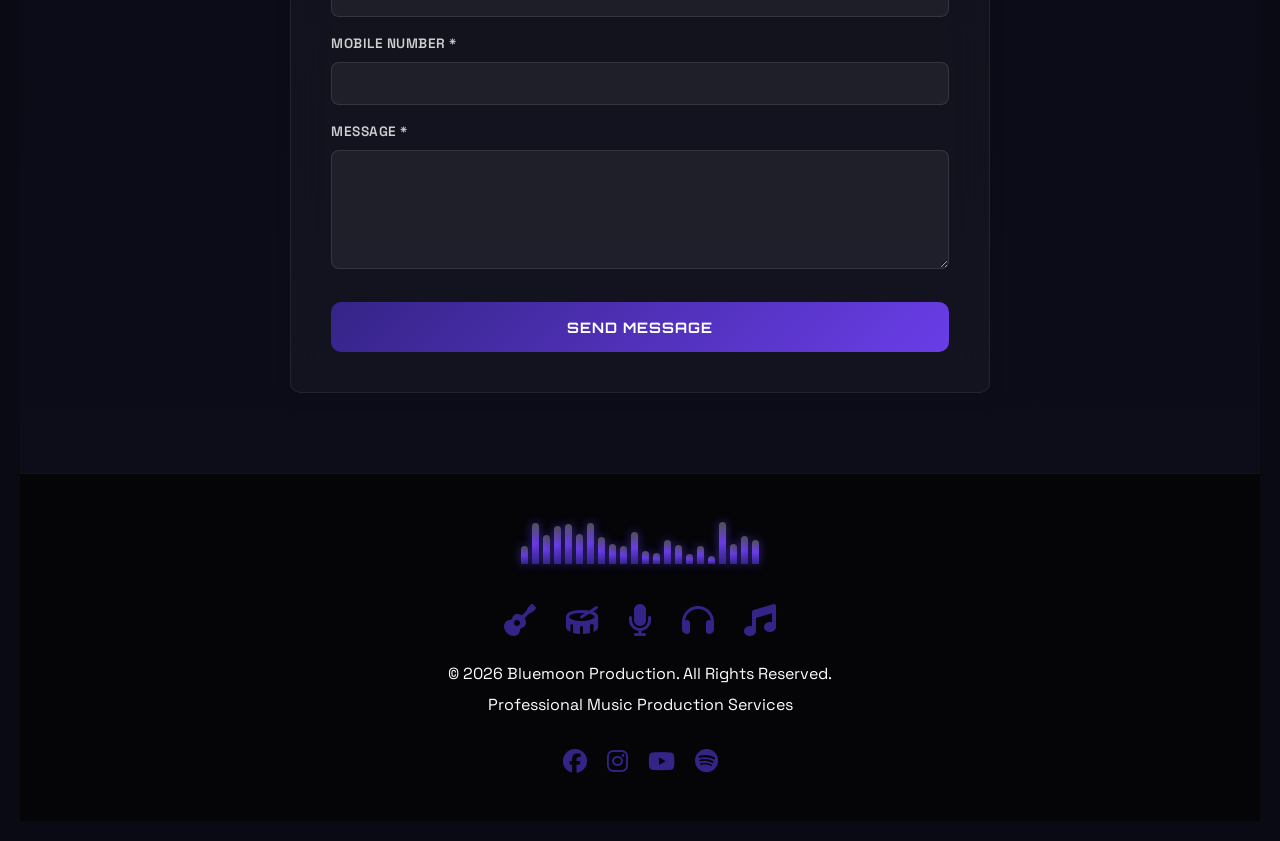
==== commit 3962feff: "Added the vaficon on the site all pages" ====
--- a/index.html
+++ b/index.html
@@ -4,6 +4,7 @@
     <meta charset="UTF-8">
     <meta name="viewport" content="width=device-width, initial-scale=1.0">
     <title>Bluemoon Production - Music Production Company</title>
+    <link rel="icon" type="image/png" href="images/bm_favicon.png">
     <link rel="stylesheet" href="css/style.css">
     <link rel="stylesheet" href="css/navbar.css">
     <link rel="stylesheet" href="css/auth.css">
